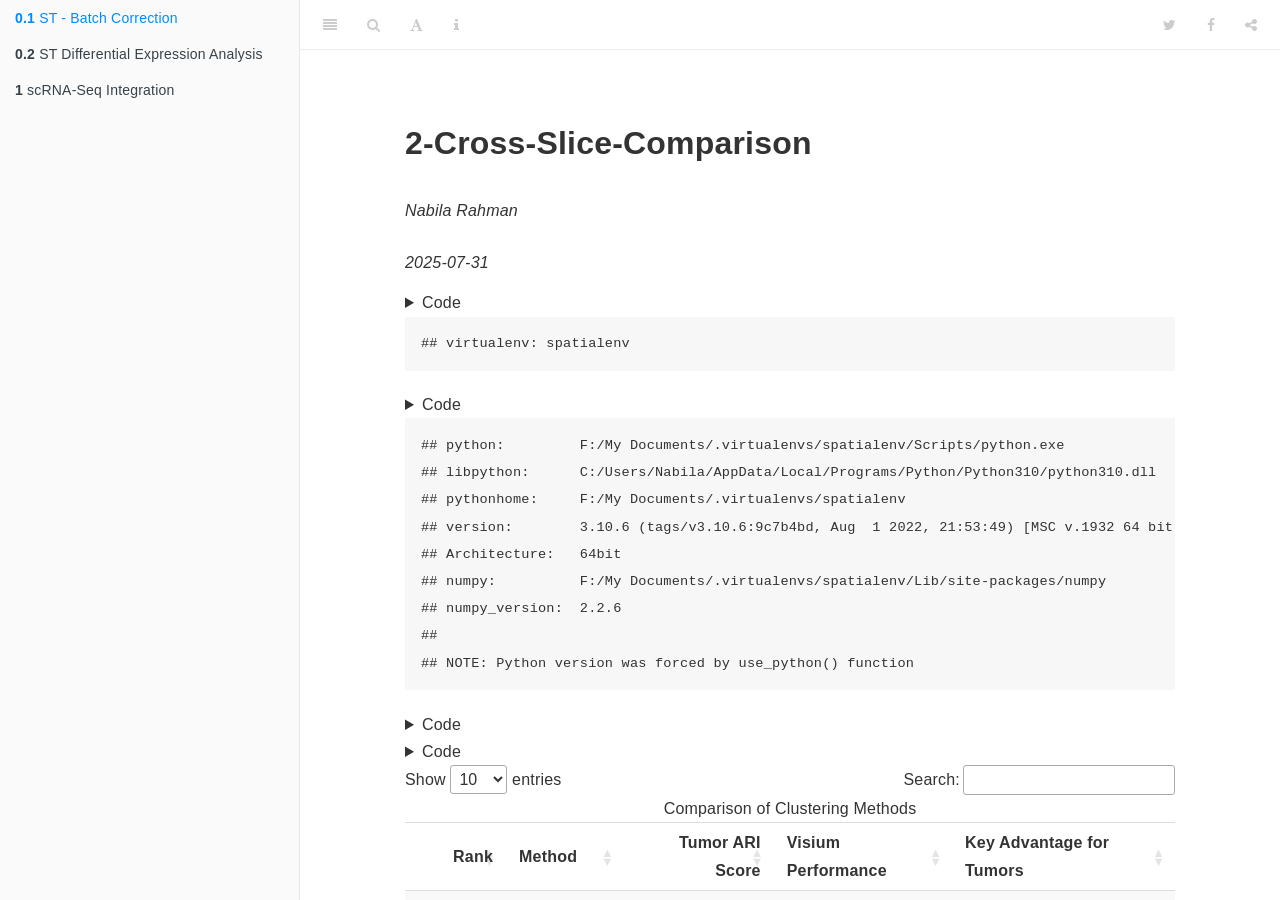
==== 2-Cross-Slice-Cross-Sample-Comparison.html @ 901bf358 "Add files via upload" ====
<!DOCTYPE html>
<html lang xml:lang>
<head>

  <meta charset="utf-8" />
  <meta http-equiv="X-UA-Compatible" content="IE=edge" />
  <title>2-Cross-Slice-Comparison</title>
  <meta name="description" content="2-Cross-Slice-Comparison" />
  <meta name="generator" content="bookdown 0.43 and GitBook 2.6.7" />

  <meta property="og:title" content="2-Cross-Slice-Comparison" />
  <meta property="og:type" content="book" />
  
  
  

  <meta name="twitter:card" content="summary" />
  <meta name="twitter:title" content="2-Cross-Slice-Comparison" />
  
  
  

<meta name="author" content="Nabila Rahman" />


<meta name="date" content="2025-07-31" />

  <meta name="viewport" content="width=device-width, initial-scale=1" />
  <meta name="apple-mobile-web-app-capable" content="yes" />
  <meta name="apple-mobile-web-app-status-bar-style" content="black" />
  
  














<style type="text/css">img,legend{border:0}*{-webkit-font-smoothing:antialiased}sub,sup{position:relative}.book .book-body .page-wrapper .page-inner section.normal hr:after,.book-langs-index .inner .languages:after,.buttons:after,.dropdown-menu .buttons:after{clear:both}body,html{-ms-text-size-adjust:100%;-webkit-text-size-adjust:100%}article,aside,details,figcaption,figure,footer,header,hgroup,main,nav,section,summary{display:block}audio,canvas,video{display:inline-block}.hidden,[hidden]{display:none}audio:not([controls]){display:none;height:0}html{font-family:sans-serif}body,figure{margin:0}a:focus{outline:dotted thin}a:active,a:hover{outline:0}h1{font-size:2em;margin:.67em 0}abbr[title]{border-bottom:1px dotted}b,strong{font-weight:700}dfn{font-style:italic}hr{-moz-box-sizing:content-box;box-sizing:content-box;height:0}mark{background:#ff0;color:#000}code,kbd,pre,samp{font-family:monospace,serif;font-size:1em}pre{white-space:pre-wrap}q{quotes:"\201C" "\201D" "\2018" "\2019"}small{font-size:80%}sub,sup{font-size:75%;line-height:0;vertical-align:baseline}sup{top:-.5em}sub{bottom:-.25em}svg:not(:root){overflow:hidden}fieldset{border:1px solid silver;margin:0 2px;padding:.35em .625em .75em}legend{padding:0}button,input,select,textarea{font-family:inherit;font-size:100%;margin:0}button,input{line-height:normal}button,select{text-transform:none}button,html input[type=button],input[type=reset],input[type=submit]{-webkit-appearance:button;cursor:pointer}button[disabled],html input[disabled]{cursor:default}input[type=checkbox],input[type=radio]{box-sizing:border-box;padding:0}input[type=search]{-webkit-appearance:textfield;-moz-box-sizing:content-box;-webkit-box-sizing:content-box;box-sizing:content-box}input[type=search]::-webkit-search-cancel-button{margin-right:10px;}button::-moz-focus-inner,input::-moz-focus-inner{border:0;padding:0}textarea{overflow:auto;vertical-align:top}table{border-collapse:collapse;border-spacing:0}.link-inherit,.link-inherit:focus,.link-inherit:hover{color:inherit}@font-face{font-family:'FontAwesome';src:url([data-uri]) format('truetype');font-weight:normal;font-style:normal}.fa{display:inline-block;font:normal normal normal 14px/1 FontAwesome;font-size:inherit;text-rendering:auto;-webkit-font-smoothing:antialiased;-moz-osx-font-smoothing:grayscale}.fa-lg{font-size:1.33333333em;line-height:.75em;vertical-align:-15%}.fa-2x{font-size:2em}.fa-3x{font-size:3em}.fa-4x{font-size:4em}.fa-5x{font-size:5em}.fa-fw{width:1.28571429em;text-align:center}.fa-ul{padding-left:0;margin-left:2.14285714em;list-style-type:none}.fa-ul>li{position:relative}.fa-li{position:absolute;left:-2.14285714em;width:2.14285714em;top:.14285714em;text-align:center}.fa-li.fa-lg{left:-1.85714286em}.fa-border{padding:.2em .25em .15em;border:solid .08em #eee;border-radius:.1em}.fa-pull-left{float:left}.fa-pull-right{float:right}.fa.fa-pull-left{margin-right:.3em}.fa.fa-pull-right{margin-left:.3em}.pull-right{float:right}.pull-left{float:left}.fa.pull-left{margin-right:.3em}.fa.pull-right{margin-left:.3em}.fa-spin{-webkit-animation:fa-spin 2s infinite linear;animation:fa-spin 2s infinite linear}.fa-pulse{-webkit-animation:fa-spin 1s infinite steps(8);animation:fa-spin 1s infinite steps(8)}@-webkit-keyframes fa-spin{0%{-webkit-transform:rotate(0deg);transform:rotate(0deg)}100%{-webkit-transform:rotate(359deg);transform:rotate(359deg)}}@keyframes fa-spin{0%{-webkit-transform:rotate(0deg);transform:rotate(0deg)}100%{-webkit-transform:rotate(359deg);transform:rotate(359deg)}}.fa-rotate-90{-ms-filter:"progid:DXImageTransform.Microsoft.BasicImage(rotation=1)";-webkit-transform:rotate(90deg);-ms-transform:rotate(90deg);transform:rotate(90deg)}.fa-rotate-180{-ms-filter:"progid:DXImageTransform.Microsoft.BasicImage(rotation=2)";-webkit-transform:rotate(180deg);-ms-transform:rotate(180deg);transform:rotate(180deg)}.fa-rotate-270{-ms-filter:"progid:DXImageTransform.Microsoft.BasicImage(rotation=3)";-webkit-transform:rotate(270deg);-ms-transform:rotate(270deg);transform:rotate(270deg)}.fa-flip-horizontal{-ms-filter:"progid:DXImageTransform.Microsoft.BasicImage(rotation=0, mirror=1)";-webkit-transform:scale(-1, 1);-ms-transform:scale(-1, 1);transform:scale(-1, 1)}.fa-flip-vertical{-ms-filter:"progid:DXImageTransform.Microsoft.BasicImage(rotation=2, mirror=1)";-webkit-transform:scale(1, -1);-ms-transform:scale(1, -1);transform:scale(1, -1)}:root .fa-rotate-90,:root .fa-rotate-180,:root .fa-rotate-270,:root .fa-flip-horizontal,:root .fa-flip-vertical{filter:none}.fa-stack{position:relative;display:inline-block;width:2em;height:2em;line-height:2em;vertical-align:middle}.fa-stack-1x,.fa-stack-2x{position:absolute;left:0;width:100%;text-align:center}.fa-stack-1x{line-height:inherit}.fa-stack-2x{font-size:2em}.fa-inverse{color:#fff}.fa-glass:before{content:"\f000"}.fa-music:before{content:"\f001"}.fa-search:before{content:"\f002"}.fa-envelope-o:before{content:"\f003"}.fa-heart:before{content:"\f004"}.fa-star:before{content:"\f005"}.fa-star-o:before{content:"\f006"}.fa-user:before{content:"\f007"}.fa-film:before{content:"\f008"}.fa-th-large:before{content:"\f009"}.fa-th:before{content:"\f00a"}.fa-th-list:before{content:"\f00b"}.fa-check:before{content:"\f00c"}.fa-remove:before,.fa-close:before,.fa-times:before{content:"\f00d"}.fa-search-plus:before{content:"\f00e"}.fa-search-minus:before{content:"\f010"}.fa-power-off:before{content:"\f011"}.fa-signal:before{content:"\f012"}.fa-gear:before,.fa-cog:before{content:"\f013"}.fa-trash-o:before{content:"\f014"}.fa-home:before{content:"\f015"}.fa-file-o:before{content:"\f016"}.fa-clock-o:before{content:"\f017"}.fa-road:before{content:"\f018"}.fa-download:before{content:"\f019"}.fa-arrow-circle-o-down:before{content:"\f01a"}.fa-arrow-circle-o-up:before{content:"\f01b"}.fa-inbox:before{content:"\f01c"}.fa-play-circle-o:before{content:"\f01d"}.fa-rotate-right:before,.fa-repeat:before{content:"\f01e"}.fa-refresh:before{content:"\f021"}.fa-list-alt:before{content:"\f022"}.fa-lock:before{content:"\f023"}.fa-flag:before{content:"\f024"}.fa-headphones:before{content:"\f025"}.fa-volume-off:before{content:"\f026"}.fa-volume-down:before{content:"\f027"}.fa-volume-up:before{content:"\f028"}.fa-qrcode:before{content:"\f029"}.fa-barcode:before{content:"\f02a"}.fa-tag:before{content:"\f02b"}.fa-tags:before{content:"\f02c"}.fa-book:before{content:"\f02d"}.fa-bookmark:before{content:"\f02e"}.fa-print:before{content:"\f02f"}.fa-camera:before{content:"\f030"}.fa-font:before{content:"\f031"}.fa-bold:before{content:"\f032"}.fa-italic:before{content:"\f033"}.fa-text-height:before{content:"\f034"}.fa-text-width:before{content:"\f035"}.fa-align-left:before{content:"\f036"}.fa-align-center:before{content:"\f037"}.fa-align-right:before{content:"\f038"}.fa-align-justify:before{content:"\f039"}.fa-list:before{content:"\f03a"}.fa-dedent:before,.fa-outdent:before{content:"\f03b"}.fa-indent:before{content:"\f03c"}.fa-video-camera:before{content:"\f03d"}.fa-photo:before,.fa-image:before,.fa-picture-o:before{content:"\f03e"}.fa-pencil:before{content:"\f040"}.fa-map-marker:before{content:"\f041"}.fa-adjust:before{content:"\f042"}.fa-tint:before{content:"\f043"}.fa-edit:before,.fa-pencil-square-o:before{content:"\f044"}.fa-share-square-o:before{content:"\f045"}.fa-check-square-o:before{content:"\f046"}.fa-arrows:before{content:"\f047"}.fa-step-backward:before{content:"\f048"}.fa-fast-backward:before{content:"\f049"}.fa-backward:before{content:"\f04a"}.fa-play:before{content:"\f04b"}.fa-pause:before{content:"\f04c"}.fa-stop:before{content:"\f04d"}.fa-forward:before{content:"\f04e"}.fa-fast-forward:before{content:"\f050"}.fa-step-forward:before{content:"\f051"}.fa-eject:before{content:"\f052"}.fa-chevron-left:before{content:"\f053"}.fa-chevron-right:before{content:"\f054"}.fa-plus-circle:before{content:"\f055"}.fa-minus-circle:before{content:"\f056"}.fa-times-circle:before{content:"\f057"}.fa-check-circle:before{content:"\f058"}.fa-question-circle:before{content:"\f059"}.fa-info-circle:before{content:"\f05a"}.fa-crosshairs:before{content:"\f05b"}.fa-times-circle-o:before{content:"\f05c"}.fa-check-circle-o:before{content:"\f05d"}.fa-ban:before{content:"\f05e"}.fa-arrow-left:before{content:"\f060"}.fa-arrow-right:before{content:"\f061"}.fa-arrow-up:before{content:"\f062"}.fa-arrow-down:before{content:"\f063"}.fa-mail-forward:before,.fa-share:before{content:"\f064"}.fa-expand:before{content:"\f065"}.fa-compress:before{content:"\f066"}.fa-plus:before{content:"\f067"}.fa-minus:before{content:"\f068"}.fa-asterisk:before{content:"\f069"}.fa-exclamation-circle:before{content:"\f06a"}.fa-gift:before{content:"\f06b"}.fa-leaf:before{content:"\f06c"}.fa-fire:before{content:"\f06d"}.fa-eye:before{content:"\f06e"}.fa-eye-slash:before{content:"\f070"}.fa-warning:before,.fa-exclamation-triangle:before{content:"\f071"}.fa-plane:before{content:"\f072"}.fa-calendar:before{content:"\f073"}.fa-random:before{content:"\f074"}.fa-comment:before{content:"\f075"}.fa-magnet:before{content:"\f076"}.fa-chevron-up:before{content:"\f077"}.fa-chevron-down:before{content:"\f078"}.fa-retweet:before{content:"\f079"}.fa-shopping-cart:before{content:"\f07a"}.fa-folder:before{content:"\f07b"}.fa-folder-open:before{content:"\f07c"}.fa-arrows-v:before{content:"\f07d"}.fa-arrows-h:before{content:"\f07e"}.fa-bar-chart-o:before,.fa-bar-chart:before{content:"\f080"}.fa-twitter-square:before{content:"\f081"}.fa-facebook-square:before{content:"\f082"}.fa-camera-retro:before{content:"\f083"}.fa-key:before{content:"\f084"}.fa-gears:before,.fa-cogs:before{content:"\f085"}.fa-comments:before{content:"\f086"}.fa-thumbs-o-up:before{content:"\f087"}.fa-thumbs-o-down:before{content:"\f088"}.fa-star-half:before{content:"\f089"}.fa-heart-o:before{content:"\f08a"}.fa-sign-out:before{content:"\f08b"}.fa-linkedin-square:before{content:"\f08c"}.fa-thumb-tack:before{content:"\f08d"}.fa-external-link:before{content:"\f08e"}.fa-sign-in:before{content:"\f090"}.fa-trophy:before{content:"\f091"}.fa-github-square:before{content:"\f092"}.fa-upload:before{content:"\f093"}.fa-lemon-o:before{content:"\f094"}.fa-phone:before{content:"\f095"}.fa-square-o:before{content:"\f096"}.fa-bookmark-o:before{content:"\f097"}.fa-phone-square:before{content:"\f098"}.fa-twitter:before{content:"\f099"}.fa-facebook-f:before,.fa-facebook:before{content:"\f09a"}.fa-github:before{content:"\f09b"}.fa-unlock:before{content:"\f09c"}.fa-credit-card:before{content:"\f09d"}.fa-feed:before,.fa-rss:before{content:"\f09e"}.fa-hdd-o:before{content:"\f0a0"}.fa-bullhorn:before{content:"\f0a1"}.fa-bell:before{content:"\f0f3"}.fa-certificate:before{content:"\f0a3"}.fa-hand-o-right:before{content:"\f0a4"}.fa-hand-o-left:before{content:"\f0a5"}.fa-hand-o-up:before{content:"\f0a6"}.fa-hand-o-down:before{content:"\f0a7"}.fa-arrow-circle-left:before{content:"\f0a8"}.fa-arrow-circle-right:before{content:"\f0a9"}.fa-arrow-circle-up:before{content:"\f0aa"}.fa-arrow-circle-down:before{content:"\f0ab"}.fa-globe:before{content:"\f0ac"}.fa-wrench:before{content:"\f0ad"}.fa-tasks:before{content:"\f0ae"}.fa-filter:before{content:"\f0b0"}.fa-briefcase:before{content:"\f0b1"}.fa-arrows-alt:before{content:"\f0b2"}.fa-group:before,.fa-users:before{content:"\f0c0"}.fa-chain:before,.fa-link:before{content:"\f0c1"}.fa-cloud:before{content:"\f0c2"}.fa-flask:before{content:"\f0c3"}.fa-cut:before,.fa-scissors:before{content:"\f0c4"}.fa-copy:before,.fa-files-o:before{content:"\f0c5"}.fa-paperclip:before{content:"\f0c6"}.fa-save:before,.fa-floppy-o:before{content:"\f0c7"}.fa-square:before{content:"\f0c8"}.fa-navicon:before,.fa-reorder:before,.fa-bars:before{content:"\f0c9"}.fa-list-ul:before{content:"\f0ca"}.fa-list-ol:before{content:"\f0cb"}.fa-strikethrough:before{content:"\f0cc"}.fa-underline:before{content:"\f0cd"}.fa-table:before{content:"\f0ce"}.fa-magic:before{content:"\f0d0"}.fa-truck:before{content:"\f0d1"}.fa-pinterest:before{content:"\f0d2"}.fa-pinterest-square:before{content:"\f0d3"}.fa-google-plus-square:before{content:"\f0d4"}.fa-google-plus:before{content:"\f0d5"}.fa-money:before{content:"\f0d6"}.fa-caret-down:before{content:"\f0d7"}.fa-caret-up:before{content:"\f0d8"}.fa-caret-left:before{content:"\f0d9"}.fa-caret-right:before{content:"\f0da"}.fa-columns:before{content:"\f0db"}.fa-unsorted:before,.fa-sort:before{content:"\f0dc"}.fa-sort-down:before,.fa-sort-desc:before{content:"\f0dd"}.fa-sort-up:before,.fa-sort-asc:before{content:"\f0de"}.fa-envelope:before{content:"\f0e0"}.fa-linkedin:before{content:"\f0e1"}.fa-rotate-left:before,.fa-undo:before{content:"\f0e2"}.fa-legal:before,.fa-gavel:before{content:"\f0e3"}.fa-dashboard:before,.fa-tachometer:before{content:"\f0e4"}.fa-comment-o:before{content:"\f0e5"}.fa-comments-o:before{content:"\f0e6"}.fa-flash:before,.fa-bolt:before{content:"\f0e7"}.fa-sitemap:before{content:"\f0e8"}.fa-umbrella:before{content:"\f0e9"}.fa-paste:before,.fa-clipboard:before{content:"\f0ea"}.fa-lightbulb-o:before{content:"\f0eb"}.fa-exchange:before{content:"\f0ec"}.fa-cloud-download:before{content:"\f0ed"}.fa-cloud-upload:before{content:"\f0ee"}.fa-user-md:before{content:"\f0f0"}.fa-stethoscope:before{content:"\f0f1"}.fa-suitcase:before{content:"\f0f2"}.fa-bell-o:before{content:"\f0a2"}.fa-coffee:before{content:"\f0f4"}.fa-cutlery:before{content:"\f0f5"}.fa-file-text-o:before{content:"\f0f6"}.fa-building-o:before{content:"\f0f7"}.fa-hospital-o:before{content:"\f0f8"}.fa-ambulance:before{content:"\f0f9"}.fa-medkit:before{content:"\f0fa"}.fa-fighter-jet:before{content:"\f0fb"}.fa-beer:before{content:"\f0fc"}.fa-h-square:before{content:"\f0fd"}.fa-plus-square:before{content:"\f0fe"}.fa-angle-double-left:before{content:"\f100"}.fa-angle-double-right:before{content:"\f101"}.fa-angle-double-up:before{content:"\f102"}.fa-angle-double-down:before{content:"\f103"}.fa-angle-left:before{content:"\f104"}.fa-angle-right:before{content:"\f105"}.fa-angle-up:before{content:"\f106"}.fa-angle-down:before{content:"\f107"}.fa-desktop:before{content:"\f108"}.fa-laptop:before{content:"\f109"}.fa-tablet:before{content:"\f10a"}.fa-mobile-phone:before,.fa-mobile:before{content:"\f10b"}.fa-circle-o:before{content:"\f10c"}.fa-quote-left:before{content:"\f10d"}.fa-quote-right:before{content:"\f10e"}.fa-spinner:before{content:"\f110"}.fa-circle:before{content:"\f111"}.fa-mail-reply:before,.fa-reply:before{content:"\f112"}.fa-github-alt:before{content:"\f113"}.fa-folder-o:before{content:"\f114"}.fa-folder-open-o:before{content:"\f115"}.fa-smile-o:before{content:"\f118"}.fa-frown-o:before{content:"\f119"}.fa-meh-o:before{content:"\f11a"}.fa-gamepad:before{content:"\f11b"}.fa-keyboard-o:before{content:"\f11c"}.fa-flag-o:before{content:"\f11d"}.fa-flag-checkered:before{content:"\f11e"}.fa-terminal:before{content:"\f120"}.fa-code:before{content:"\f121"}.fa-mail-reply-all:before,.fa-reply-all:before{content:"\f122"}.fa-star-half-empty:before,.fa-star-half-full:before,.fa-star-half-o:before{content:"\f123"}.fa-location-arrow:before{content:"\f124"}.fa-crop:before{content:"\f125"}.fa-code-fork:before{content:"\f126"}.fa-unlink:before,.fa-chain-broken:before{content:"\f127"}.fa-question:before{content:"\f128"}.fa-info:before{content:"\f129"}.fa-exclamation:before{content:"\f12a"}.fa-superscript:before{content:"\f12b"}.fa-subscript:before{content:"\f12c"}.fa-eraser:before{content:"\f12d"}.fa-puzzle-piece:before{content:"\f12e"}.fa-microphone:before{content:"\f130"}.fa-microphone-slash:before{content:"\f131"}.fa-shield:before{content:"\f132"}.fa-calendar-o:before{content:"\f133"}.fa-fire-extinguisher:before{content:"\f134"}.fa-rocket:before{content:"\f135"}.fa-maxcdn:before{content:"\f136"}.fa-chevron-circle-left:before{content:"\f137"}.fa-chevron-circle-right:before{content:"\f138"}.fa-chevron-circle-up:before{content:"\f139"}.fa-chevron-circle-down:before{content:"\f13a"}.fa-html5:before{content:"\f13b"}.fa-css3:before{content:"\f13c"}.fa-anchor:before{content:"\f13d"}.fa-unlock-alt:before{content:"\f13e"}.fa-bullseye:before{content:"\f140"}.fa-ellipsis-h:before{content:"\f141"}.fa-ellipsis-v:before{content:"\f142"}.fa-rss-square:before{content:"\f143"}.fa-play-circle:before{content:"\f144"}.fa-ticket:before{content:"\f145"}.fa-minus-square:before{content:"\f146"}.fa-minus-square-o:before{content:"\f147"}.fa-level-up:before{content:"\f148"}.fa-level-down:before{content:"\f149"}.fa-check-square:before{content:"\f14a"}.fa-pencil-square:before{content:"\f14b"}.fa-external-link-square:before{content:"\f14c"}.fa-share-square:before{content:"\f14d"}.fa-compass:before{content:"\f14e"}.fa-toggle-down:before,.fa-caret-square-o-down:before{content:"\f150"}.fa-toggle-up:before,.fa-caret-square-o-up:before{content:"\f151"}.fa-toggle-right:before,.fa-caret-square-o-right:before{content:"\f152"}.fa-euro:before,.fa-eur:before{content:"\f153"}.fa-gbp:before{content:"\f154"}.fa-dollar:before,.fa-usd:before{content:"\f155"}.fa-rupee:before,.fa-inr:before{content:"\f156"}.fa-cny:before,.fa-rmb:before,.fa-yen:before,.fa-jpy:before{content:"\f157"}.fa-ruble:before,.fa-rouble:before,.fa-rub:before{content:"\f158"}.fa-won:before,.fa-krw:before{content:"\f159"}.fa-bitcoin:before,.fa-btc:before{content:"\f15a"}.fa-file:before{content:"\f15b"}.fa-file-text:before{content:"\f15c"}.fa-sort-alpha-asc:before{content:"\f15d"}.fa-sort-alpha-desc:before{content:"\f15e"}.fa-sort-amount-asc:before{content:"\f160"}.fa-sort-amount-desc:before{content:"\f161"}.fa-sort-numeric-asc:before{content:"\f162"}.fa-sort-numeric-desc:before{content:"\f163"}.fa-thumbs-up:before{content:"\f164"}.fa-thumbs-down:before{content:"\f165"}.fa-youtube-square:before{content:"\f166"}.fa-youtube:before{content:"\f167"}.fa-xing:before{content:"\f168"}.fa-xing-square:before{content:"\f169"}.fa-youtube-play:before{content:"\f16a"}.fa-dropbox:before{content:"\f16b"}.fa-stack-overflow:before{content:"\f16c"}.fa-instagram:before{content:"\f16d"}.fa-flickr:before{content:"\f16e"}.fa-adn:before{content:"\f170"}.fa-bitbucket:before{content:"\f171"}.fa-bitbucket-square:before{content:"\f172"}.fa-tumblr:before{content:"\f173"}.fa-tumblr-square:before{content:"\f174"}.fa-long-arrow-down:before{content:"\f175"}.fa-long-arrow-up:before{content:"\f176"}.fa-long-arrow-left:before{content:"\f177"}.fa-long-arrow-right:before{content:"\f178"}.fa-apple:before{content:"\f179"}.fa-windows:before{content:"\f17a"}.fa-android:before{content:"\f17b"}.fa-linux:before{content:"\f17c"}.fa-dribbble:before{content:"\f17d"}.fa-skype:before{content:"\f17e"}.fa-foursquare:before{content:"\f180"}.fa-trello:before{content:"\f181"}.fa-female:before{content:"\f182"}.fa-male:before{content:"\f183"}.fa-gittip:before,.fa-gratipay:before{content:"\f184"}.fa-sun-o:before{content:"\f185"}.fa-moon-o:before{content:"\f186"}.fa-archive:before{content:"\f187"}.fa-bug:before{content:"\f188"}.fa-vk:before{content:"\f189"}.fa-weibo:before{content:"\f18a"}.fa-renren:before{content:"\f18b"}.fa-pagelines:before{content:"\f18c"}.fa-stack-exchange:before{content:"\f18d"}.fa-arrow-circle-o-right:before{content:"\f18e"}.fa-arrow-circle-o-left:before{content:"\f190"}.fa-toggle-left:before,.fa-caret-square-o-left:before{content:"\f191"}.fa-dot-circle-o:before{content:"\f192"}.fa-wheelchair:before{content:"\f193"}.fa-vimeo-square:before{content:"\f194"}.fa-turkish-lira:before,.fa-try:before{content:"\f195"}.fa-plus-square-o:before{content:"\f196"}.fa-space-shuttle:before{content:"\f197"}.fa-slack:before{content:"\f198"}.fa-envelope-square:before{content:"\f199"}.fa-wordpress:before{content:"\f19a"}.fa-openid:before{content:"\f19b"}.fa-institution:before,.fa-bank:before,.fa-university:before{content:"\f19c"}.fa-mortar-board:before,.fa-graduation-cap:before{content:"\f19d"}.fa-yahoo:before{content:"\f19e"}.fa-google:before{content:"\f1a0"}.fa-reddit:before{content:"\f1a1"}.fa-reddit-square:before{content:"\f1a2"}.fa-stumbleupon-circle:before{content:"\f1a3"}.fa-stumbleupon:before{content:"\f1a4"}.fa-delicious:before{content:"\f1a5"}.fa-digg:before{content:"\f1a6"}.fa-pied-piper-pp:before{content:"\f1a7"}.fa-pied-piper-alt:before{content:"\f1a8"}.fa-drupal:before{content:"\f1a9"}.fa-joomla:before{content:"\f1aa"}.fa-language:before{content:"\f1ab"}.fa-fax:before{content:"\f1ac"}.fa-building:before{content:"\f1ad"}.fa-child:before{content:"\f1ae"}.fa-paw:before{content:"\f1b0"}.fa-spoon:before{content:"\f1b1"}.fa-cube:before{content:"\f1b2"}.fa-cubes:before{content:"\f1b3"}.fa-behance:before{content:"\f1b4"}.fa-behance-square:before{content:"\f1b5"}.fa-steam:before{content:"\f1b6"}.fa-steam-square:before{content:"\f1b7"}.fa-recycle:before{content:"\f1b8"}.fa-automobile:before,.fa-car:before{content:"\f1b9"}.fa-cab:before,.fa-taxi:before{content:"\f1ba"}.fa-tree:before{content:"\f1bb"}.fa-spotify:before{content:"\f1bc"}.fa-deviantart:before{content:"\f1bd"}.fa-soundcloud:before{content:"\f1be"}.fa-database:before{content:"\f1c0"}.fa-file-pdf-o:before{content:"\f1c1"}.fa-file-word-o:before{content:"\f1c2"}.fa-file-excel-o:before{content:"\f1c3"}.fa-file-powerpoint-o:before{content:"\f1c4"}.fa-file-photo-o:before,.fa-file-picture-o:before,.fa-file-image-o:before{content:"\f1c5"}.fa-file-zip-o:before,.fa-file-archive-o:before{content:"\f1c6"}.fa-file-sound-o:before,.fa-file-audio-o:before{content:"\f1c7"}.fa-file-movie-o:before,.fa-file-video-o:before{content:"\f1c8"}.fa-file-code-o:before{content:"\f1c9"}.fa-vine:before{content:"\f1ca"}.fa-codepen:before{content:"\f1cb"}.fa-jsfiddle:before{content:"\f1cc"}.fa-life-bouy:before,.fa-life-buoy:before,.fa-life-saver:before,.fa-support:before,.fa-life-ring:before{content:"\f1cd"}.fa-circle-o-notch:before{content:"\f1ce"}.fa-ra:before,.fa-resistance:before,.fa-rebel:before{content:"\f1d0"}.fa-ge:before,.fa-empire:before{content:"\f1d1"}.fa-git-square:before{content:"\f1d2"}.fa-git:before{content:"\f1d3"}.fa-y-combinator-square:before,.fa-yc-square:before,.fa-hacker-news:before{content:"\f1d4"}.fa-tencent-weibo:before{content:"\f1d5"}.fa-qq:before{content:"\f1d6"}.fa-wechat:before,.fa-weixin:before{content:"\f1d7"}.fa-send:before,.fa-paper-plane:before{content:"\f1d8"}.fa-send-o:before,.fa-paper-plane-o:before{content:"\f1d9"}.fa-history:before{content:"\f1da"}.fa-circle-thin:before{content:"\f1db"}.fa-header:before{content:"\f1dc"}.fa-paragraph:before{content:"\f1dd"}.fa-sliders:before{content:"\f1de"}.fa-share-alt:before{content:"\f1e0"}.fa-share-alt-square:before{content:"\f1e1"}.fa-bomb:before{content:"\f1e2"}.fa-soccer-ball-o:before,.fa-futbol-o:before{content:"\f1e3"}.fa-tty:before{content:"\f1e4"}.fa-binoculars:before{content:"\f1e5"}.fa-plug:before{content:"\f1e6"}.fa-slideshare:before{content:"\f1e7"}.fa-twitch:before{content:"\f1e8"}.fa-yelp:before{content:"\f1e9"}.fa-newspaper-o:before{content:"\f1ea"}.fa-wifi:before{content:"\f1eb"}.fa-calculator:before{content:"\f1ec"}.fa-paypal:before{content:"\f1ed"}.fa-google-wallet:before{content:"\f1ee"}.fa-cc-visa:before{content:"\f1f0"}.fa-cc-mastercard:before{content:"\f1f1"}.fa-cc-discover:before{content:"\f1f2"}.fa-cc-amex:before{content:"\f1f3"}.fa-cc-paypal:before{content:"\f1f4"}.fa-cc-stripe:before{content:"\f1f5"}.fa-bell-slash:before{content:"\f1f6"}.fa-bell-slash-o:before{content:"\f1f7"}.fa-trash:before{content:"\f1f8"}.fa-copyright:before{content:"\f1f9"}.fa-at:before{content:"\f1fa"}.fa-eyedropper:before{content:"\f1fb"}.fa-paint-brush:before{content:"\f1fc"}.fa-birthday-cake:before{content:"\f1fd"}.fa-area-chart:before{content:"\f1fe"}.fa-pie-chart:before{content:"\f200"}.fa-line-chart:before{content:"\f201"}.fa-lastfm:before{content:"\f202"}.fa-lastfm-square:before{content:"\f203"}.fa-toggle-off:before{content:"\f204"}.fa-toggle-on:before{content:"\f205"}.fa-bicycle:before{content:"\f206"}.fa-bus:before{content:"\f207"}.fa-ioxhost:before{content:"\f208"}.fa-angellist:before{content:"\f209"}.fa-cc:before{content:"\f20a"}.fa-shekel:before,.fa-sheqel:before,.fa-ils:before{content:"\f20b"}.fa-meanpath:before{content:"\f20c"}.fa-buysellads:before{content:"\f20d"}.fa-connectdevelop:before{content:"\f20e"}.fa-dashcube:before{content:"\f210"}.fa-forumbee:before{content:"\f211"}.fa-leanpub:before{content:"\f212"}.fa-sellsy:before{content:"\f213"}.fa-shirtsinbulk:before{content:"\f214"}.fa-simplybuilt:before{content:"\f215"}.fa-skyatlas:before{content:"\f216"}.fa-cart-plus:before{content:"\f217"}.fa-cart-arrow-down:before{content:"\f218"}.fa-diamond:before{content:"\f219"}.fa-ship:before{content:"\f21a"}.fa-user-secret:before{content:"\f21b"}.fa-motorcycle:before{content:"\f21c"}.fa-street-view:before{content:"\f21d"}.fa-heartbeat:before{content:"\f21e"}.fa-venus:before{content:"\f221"}.fa-mars:before{content:"\f222"}.fa-mercury:before{content:"\f223"}.fa-intersex:before,.fa-transgender:before{content:"\f224"}.fa-transgender-alt:before{content:"\f225"}.fa-venus-double:before{content:"\f226"}.fa-mars-double:before{content:"\f227"}.fa-venus-mars:before{content:"\f228"}.fa-mars-stroke:before{content:"\f229"}.fa-mars-stroke-v:before{content:"\f22a"}.fa-mars-stroke-h:before{content:"\f22b"}.fa-neuter:before{content:"\f22c"}.fa-genderless:before{content:"\f22d"}.fa-facebook-official:before{content:"\f230"}.fa-pinterest-p:before{content:"\f231"}.fa-whatsapp:before{content:"\f232"}.fa-server:before{content:"\f233"}.fa-user-plus:before{content:"\f234"}.fa-user-times:before{content:"\f235"}.fa-hotel:before,.fa-bed:before{content:"\f236"}.fa-viacoin:before{content:"\f237"}.fa-train:before{content:"\f238"}.fa-subway:before{content:"\f239"}.fa-medium:before{content:"\f23a"}.fa-yc:before,.fa-y-combinator:before{content:"\f23b"}.fa-optin-monster:before{content:"\f23c"}.fa-opencart:before{content:"\f23d"}.fa-expeditedssl:before{content:"\f23e"}.fa-battery-4:before,.fa-battery:before,.fa-battery-full:before{content:"\f240"}.fa-battery-3:before,.fa-battery-three-quarters:before{content:"\f241"}.fa-battery-2:before,.fa-battery-half:before{content:"\f242"}.fa-battery-1:before,.fa-battery-quarter:before{content:"\f243"}.fa-battery-0:before,.fa-battery-empty:before{content:"\f244"}.fa-mouse-pointer:before{content:"\f245"}.fa-i-cursor:before{content:"\f246"}.fa-object-group:before{content:"\f247"}.fa-object-ungroup:before{content:"\f248"}.fa-sticky-note:before{content:"\f249"}.fa-sticky-note-o:before{content:"\f24a"}.fa-cc-jcb:before{content:"\f24b"}.fa-cc-diners-club:before{content:"\f24c"}.fa-clone:before{content:"\f24d"}.fa-balance-scale:before{content:"\f24e"}.fa-hourglass-o:before{content:"\f250"}.fa-hourglass-1:before,.fa-hourglass-start:before{content:"\f251"}.fa-hourglass-2:before,.fa-hourglass-half:before{content:"\f252"}.fa-hourglass-3:before,.fa-hourglass-end:before{content:"\f253"}.fa-hourglass:before{content:"\f254"}.fa-hand-grab-o:before,.fa-hand-rock-o:before{content:"\f255"}.fa-hand-stop-o:before,.fa-hand-paper-o:before{content:"\f256"}.fa-hand-scissors-o:before{content:"\f257"}.fa-hand-lizard-o:before{content:"\f258"}.fa-hand-spock-o:before{content:"\f259"}.fa-hand-pointer-o:before{content:"\f25a"}.fa-hand-peace-o:before{content:"\f25b"}.fa-trademark:before{content:"\f25c"}.fa-registered:before{content:"\f25d"}.fa-creative-commons:before{content:"\f25e"}.fa-gg:before{content:"\f260"}.fa-gg-circle:before{content:"\f261"}.fa-tripadvisor:before{content:"\f262"}.fa-odnoklassniki:before{content:"\f263"}.fa-odnoklassniki-square:before{content:"\f264"}.fa-get-pocket:before{content:"\f265"}.fa-wikipedia-w:before{content:"\f266"}.fa-safari:before{content:"\f267"}.fa-chrome:before{content:"\f268"}.fa-firefox:before{content:"\f269"}.fa-opera:before{content:"\f26a"}.fa-internet-explorer:before{content:"\f26b"}.fa-tv:before,.fa-television:before{content:"\f26c"}.fa-contao:before{content:"\f26d"}.fa-500px:before{content:"\f26e"}.fa-amazon:before{content:"\f270"}.fa-calendar-plus-o:before{content:"\f271"}.fa-calendar-minus-o:before{content:"\f272"}.fa-calendar-times-o:before{content:"\f273"}.fa-calendar-check-o:before{content:"\f274"}.fa-industry:before{content:"\f275"}.fa-map-pin:before{content:"\f276"}.fa-map-signs:before{content:"\f277"}.fa-map-o:before{content:"\f278"}.fa-map:before{content:"\f279"}.fa-commenting:before{content:"\f27a"}.fa-commenting-o:before{content:"\f27b"}.fa-houzz:before{content:"\f27c"}.fa-vimeo:before{content:"\f27d"}.fa-black-tie:before{content:"\f27e"}.fa-fonticons:before{content:"\f280"}.fa-reddit-alien:before{content:"\f281"}.fa-edge:before{content:"\f282"}.fa-credit-card-alt:before{content:"\f283"}.fa-codiepie:before{content:"\f284"}.fa-modx:before{content:"\f285"}.fa-fort-awesome:before{content:"\f286"}.fa-usb:before{content:"\f287"}.fa-product-hunt:before{content:"\f288"}.fa-mixcloud:before{content:"\f289"}.fa-scribd:before{content:"\f28a"}.fa-pause-circle:before{content:"\f28b"}.fa-pause-circle-o:before{content:"\f28c"}.fa-stop-circle:before{content:"\f28d"}.fa-stop-circle-o:before{content:"\f28e"}.fa-shopping-bag:before{content:"\f290"}.fa-shopping-basket:before{content:"\f291"}.fa-hashtag:before{content:"\f292"}.fa-bluetooth:before{content:"\f293"}.fa-bluetooth-b:before{content:"\f294"}.fa-percent:before{content:"\f295"}.fa-gitlab:before{content:"\f296"}.fa-wpbeginner:before{content:"\f297"}.fa-wpforms:before{content:"\f298"}.fa-envira:before{content:"\f299"}.fa-universal-access:before{content:"\f29a"}.fa-wheelchair-alt:before{content:"\f29b"}.fa-question-circle-o:before{content:"\f29c"}.fa-blind:before{content:"\f29d"}.fa-audio-description:before{content:"\f29e"}.fa-volume-control-phone:before{content:"\f2a0"}.fa-braille:before{content:"\f2a1"}.fa-assistive-listening-systems:before{content:"\f2a2"}.fa-asl-interpreting:before,.fa-american-sign-language-interpreting:before{content:"\f2a3"}.fa-deafness:before,.fa-hard-of-hearing:before,.fa-deaf:before{content:"\f2a4"}.fa-glide:before{content:"\f2a5"}.fa-glide-g:before{content:"\f2a6"}.fa-signing:before,.fa-sign-language:before{content:"\f2a7"}.fa-low-vision:before{content:"\f2a8"}.fa-viadeo:before{content:"\f2a9"}.fa-viadeo-square:before{content:"\f2aa"}.fa-snapchat:before{content:"\f2ab"}.fa-snapchat-ghost:before{content:"\f2ac"}.fa-snapchat-square:before{content:"\f2ad"}.fa-pied-piper:before{content:"\f2ae"}.fa-first-order:before{content:"\f2b0"}.fa-yoast:before{content:"\f2b1"}.fa-themeisle:before{content:"\f2b2"}.fa-google-plus-circle:before,.fa-google-plus-official:before{content:"\f2b3"}.fa-fa:before,.fa-font-awesome:before{content:"\f2b4"}.fa-handshake-o:before{content:"\f2b5"}.fa-envelope-open:before{content:"\f2b6"}.fa-envelope-open-o:before{content:"\f2b7"}.fa-linode:before{content:"\f2b8"}.fa-address-book:before{content:"\f2b9"}.fa-address-book-o:before{content:"\f2ba"}.fa-vcard:before,.fa-address-card:before{content:"\f2bb"}.fa-vcard-o:before,.fa-address-card-o:before{content:"\f2bc"}.fa-user-circle:before{content:"\f2bd"}.fa-user-circle-o:before{content:"\f2be"}.fa-user-o:before{content:"\f2c0"}.fa-id-badge:before{content:"\f2c1"}.fa-drivers-license:before,.fa-id-card:before{content:"\f2c2"}.fa-drivers-license-o:before,.fa-id-card-o:before{content:"\f2c3"}.fa-quora:before{content:"\f2c4"}.fa-free-code-camp:before{content:"\f2c5"}.fa-telegram:before{content:"\f2c6"}.fa-thermometer-4:before,.fa-thermometer:before,.fa-thermometer-full:before{content:"\f2c7"}.fa-thermometer-3:before,.fa-thermometer-three-quarters:before{content:"\f2c8"}.fa-thermometer-2:before,.fa-thermometer-half:before{content:"\f2c9"}.fa-thermometer-1:before,.fa-thermometer-quarter:before{content:"\f2ca"}.fa-thermometer-0:before,.fa-thermometer-empty:before{content:"\f2cb"}.fa-shower:before{content:"\f2cc"}.fa-bathtub:before,.fa-s15:before,.fa-bath:before{content:"\f2cd"}.fa-podcast:before{content:"\f2ce"}.fa-window-maximize:before{content:"\f2d0"}.fa-window-minimize:before{content:"\f2d1"}.fa-window-restore:before{content:"\f2d2"}.fa-times-rectangle:before,.fa-window-close:before{content:"\f2d3"}.fa-times-rectangle-o:before,.fa-window-close-o:before{content:"\f2d4"}.fa-bandcamp:before{content:"\f2d5"}.fa-grav:before{content:"\f2d6"}.fa-etsy:before{content:"\f2d7"}.fa-imdb:before{content:"\f2d8"}.fa-ravelry:before{content:"\f2d9"}.fa-eercast:before{content:"\f2da"}.fa-microchip:before{content:"\f2db"}.fa-snowflake-o:before{content:"\f2dc"}.fa-superpowers:before{content:"\f2dd"}.fa-wpexplorer:before{content:"\f2de"}.fa-meetup:before{content:"\f2e0"}.sr-only{position:absolute;width:1px;height:1px;padding:0;margin:-1px;overflow:hidden;clip:rect(0, 0, 0, 0);border:0}.sr-only-focusable:active,.sr-only-focusable:focus{position:static;width:auto;height:auto;margin:0;overflow:visible;clip:auto}
.book .book-header,.book .book-summary{font-family:"Helvetica Neue",Helvetica,Arial,sans-serif}.book-langs-index{width:100%;height:100%;padding:40px 0;margin:0;overflow:auto}@media (max-width:600px){.book-langs-index{padding:0}}.book-langs-index .inner{max-width:600px;width:100%;margin:0 auto;padding:30px;background:#fff;border-radius:3px}.book-langs-index .inner h3{margin:0}.book-langs-index .inner .languages{list-style:none;padding:20px 30px;margin-top:20px;border-top:1px solid #eee}.book-langs-index .inner .languages:after,.book-langs-index .inner .languages:before{content:" ";display:table;line-height:0}.book-langs-index .inner .languages li{width:50%;float:left;padding:10px 5px;font-size:16px}@media (max-width:600px){.book-langs-index .inner .languages li{width:100%;max-width:100%}}.book .book-header{overflow:visible;height:50px;padding:0 8px;z-index:2;font-size:.85em;color:#7e888b;background:0 0}.book .book-header .btn{display:block;height:50px;padding:0 15px;border-bottom:none;color:#ccc;text-transform:uppercase;line-height:50px;-webkit-box-shadow:none!important;box-shadow:none!important;position:relative;font-size:14px}.book .book-header .btn:hover{position:relative;text-decoration:none;color:#444;background:0 0}.book .book-header h1{margin:0;font-size:20px;font-weight:200;text-align:center;line-height:50px;opacity:0;padding-left:200px;padding-right:200px;-webkit-transition:opacity .2s ease;-moz-transition:opacity .2s ease;-o-transition:opacity .2s ease;transition:opacity .2s ease;overflow:hidden;text-overflow:ellipsis;white-space:nowrap}.book .book-header h1 a,.book .book-header h1 a:hover{color:inherit;text-decoration:none}@media (max-width:1000px){.book .book-header h1{display:none}}.book .book-header h1 i{display:none}.book .book-header:hover h1{opacity:1}.book.is-loading .book-header h1 i{display:inline-block}.book.is-loading .book-header h1 a{display:none}.dropdown{position:relative}.dropdown-menu{position:absolute;top:100%;left:0;z-index:100;display:none;float:left;min-width:160px;padding:0;margin:2px 0 0;list-style:none;font-size:14px;background-color:#fafafa;border:1px solid rgba(0,0,0,.07);border-radius:1px;-webkit-box-shadow:0 6px 12px rgba(0,0,0,.175);box-shadow:0 6px 12px rgba(0,0,0,.175);background-clip:padding-box}.dropdown-menu.open{display:block}.dropdown-menu.dropdown-left{left:auto;right:4%}.dropdown-menu.dropdown-left .dropdown-caret{right:14px;left:auto}.dropdown-menu .dropdown-caret{position:absolute;top:-8px;left:14px;width:18px;height:10px;float:left;overflow:hidden}.dropdown-menu .dropdown-caret .caret-inner,.dropdown-menu .dropdown-caret .caret-outer{display:inline-block;top:0;border-left:9px solid transparent;border-right:9px solid transparent;position:absolute}.dropdown-menu .dropdown-caret .caret-outer{border-bottom:9px solid rgba(0,0,0,.1);height:auto;left:0;width:auto;margin-left:-1px}.dropdown-menu .dropdown-caret .caret-inner{margin-top:-1px;top:1px;border-bottom:9px solid #fafafa}.dropdown-menu .buttons{border-bottom:1px solid rgba(0,0,0,.07)}.dropdown-menu .buttons:after,.dropdown-menu .buttons:before{content:" ";display:table;line-height:0}.dropdown-menu .buttons:last-child{border-bottom:none}.dropdown-menu .buttons .button{border:0;background-color:transparent;color:#a6a6a6;width:100%;text-align:center;float:left;line-height:1.42857143;padding:8px 4px}.alert,.dropdown-menu .buttons .button:hover{color:#444}.dropdown-menu .buttons .button:focus,.dropdown-menu .buttons .button:hover{outline:0}.dropdown-menu .buttons .button.size-2{width:50%}.dropdown-menu .buttons .button.size-3{width:33%}.alert{padding:15px;margin-bottom:20px;background:#eee;border-bottom:5px solid #ddd}.alert-success{background:#dff0d8;border-color:#d6e9c6;color:#3c763d}.alert-info{background:#d9edf7;border-color:#bce8f1;color:#31708f}.alert-danger{background:#f2dede;border-color:#ebccd1;color:#a94442}.alert-warning{background:#fcf8e3;border-color:#faebcc;color:#8a6d3b}.book .book-summary{position:absolute;top:0;left:-300px;bottom:0;z-index:1;width:300px;color:#364149;background:#fafafa;border-right:1px solid rgba(0,0,0,.07);-webkit-transition:left 250ms ease;-moz-transition:left 250ms ease;-o-transition:left 250ms ease;transition:left 250ms ease}.book .book-summary ul.summary{position:absolute;top:0;left:0;right:0;bottom:0;overflow-y:auto;list-style:none;margin:0;padding:0;-webkit-transition:top .5s ease;-moz-transition:top .5s ease;-o-transition:top .5s ease;transition:top .5s ease}.book .book-summary ul.summary li{list-style:none}.book .book-summary ul.summary li.divider{height:1px;margin:7px 0;overflow:hidden;background:rgba(0,0,0,.07)}.book .book-summary ul.summary li i.fa-check{display:none;position:absolute;right:9px;top:16px;font-size:9px;color:#3c3}.book .book-summary ul.summary li.done>a{color:#364149;font-weight:400}.book .book-summary ul.summary li.done>a i{display:inline}.book .book-summary ul.summary li a,.book .book-summary ul.summary li span{display:block;padding:10px 15px;border-bottom:none;color:#364149;background:0 0;text-overflow:ellipsis;overflow:hidden;white-space:nowrap;position:relative}.book .book-summary ul.summary li span{cursor:not-allowed;opacity:.3;filter:alpha(opacity=30)}.book .book-summary ul.summary li a:hover,.book .book-summary ul.summary li.active>a{color:#008cff;background:0 0;text-decoration:none}.book .book-summary ul.summary li ul{padding-left:20px}@media (max-width:600px){.book .book-summary{width:calc(100% - 60px);bottom:0;left:-100%}}.book.with-summary .book-summary{left:0}.book.without-animation .book-summary{-webkit-transition:none!important;-moz-transition:none!important;-o-transition:none!important;transition:none!important}.book{position:relative;width:100%;height:100%}.book .book-body,.book .book-body .body-inner{position:absolute;top:0;left:0;overflow-y:auto;bottom:0;right:0}.book .book-body{color:#000;background:#fff;-webkit-transition:left 250ms ease;-moz-transition:left 250ms ease;-o-transition:left 250ms ease;transition:left 250ms ease}.book .book-body .page-wrapper{position:relative;outline:0}.book .book-body .page-wrapper .page-inner{max-width:800px;margin:0 auto;padding:20px 0 40px}.book .book-body .page-wrapper .page-inner section{margin:0;padding:5px 15px;background:#fff;border-radius:2px;line-height:1.7;font-size:1.6rem}.book .book-body .page-wrapper .page-inner .btn-group .btn{border-radius:0;background:#eee;border:0}@media (max-width:1240px){.book .book-body{-webkit-transition:-webkit-transform 250ms ease;-moz-transition:-moz-transform 250ms ease;-o-transition:-o-transform 250ms ease;transition:transform 250ms ease;padding-bottom:20px}.book .book-body .body-inner{position:static;min-height:calc(100% - 50px)}}@media (min-width:600px){.book.with-summary .book-body{left:300px}}@media (max-width:600px){.book.with-summary{overflow:hidden}.book.with-summary .book-body{-webkit-transform:translate(calc(100% - 60px),0);-moz-transform:translate(calc(100% - 60px),0);-ms-transform:translate(calc(100% - 60px),0);-o-transform:translate(calc(100% - 60px),0);transform:translate(calc(100% - 60px),0)}}.book.without-animation .book-body{-webkit-transition:none!important;-moz-transition:none!important;-o-transition:none!important;transition:none!important}.buttons:after,.buttons:before{content:" ";display:table;line-height:0}.button{border:0;background:#eee;color:#666;width:100%;text-align:center;float:left;line-height:1.42857143;padding:8px 4px}.button:hover{color:#444}.button:focus,.button:hover{outline:0}.button.size-2{width:50%}.button.size-3{width:33%}.book .book-body .page-wrapper .page-inner section{display:none}.book .book-body .page-wrapper .page-inner section.normal{display:block;word-wrap:break-word;overflow:hidden;color:#333;line-height:1.7;text-size-adjust:100%;-ms-text-size-adjust:100%;-webkit-text-size-adjust:100%;-moz-text-size-adjust:100%}.book .book-body .page-wrapper .page-inner section.normal *{box-sizing:border-box;-webkit-box-sizing:border-box;}.book .book-body .page-wrapper .page-inner section.normal>:first-child{margin-top:0!important}.book .book-body .page-wrapper .page-inner section.normal>:last-child{margin-bottom:0!important}.book .book-body .page-wrapper .page-inner section.normal blockquote,.book .book-body .page-wrapper .page-inner section.normal code,.book .book-body .page-wrapper .page-inner section.normal figure,.book .book-body .page-wrapper .page-inner section.normal img,.book .book-body .page-wrapper .page-inner section.normal pre,.book .book-body .page-wrapper .page-inner section.normal table,.book .book-body .page-wrapper .page-inner section.normal tr{page-break-inside:avoid}.book .book-body .page-wrapper .page-inner section.normal h2,.book .book-body .page-wrapper .page-inner section.normal h3,.book .book-body .page-wrapper .page-inner section.normal h4,.book .book-body .page-wrapper .page-inner section.normal h5,.book .book-body .page-wrapper .page-inner section.normal p{orphans:3;widows:3}.book .book-body .page-wrapper .page-inner section.normal h1,.book .book-body .page-wrapper .page-inner section.normal h2,.book .book-body .page-wrapper .page-inner section.normal h3,.book .book-body .page-wrapper .page-inner section.normal h4,.book .book-body .page-wrapper .page-inner section.normal h5{page-break-after:avoid}.book .book-body .page-wrapper .page-inner section.normal b,.book .book-body .page-wrapper .page-inner section.normal strong{font-weight:700}.book .book-body .page-wrapper .page-inner section.normal em{font-style:italic}.book .book-body .page-wrapper .page-inner section.normal blockquote,.book .book-body .page-wrapper .page-inner section.normal dl,.book .book-body .page-wrapper .page-inner section.normal ol,.book .book-body .page-wrapper .page-inner section.normal p,.book .book-body .page-wrapper .page-inner section.normal table,.book .book-body .page-wrapper .page-inner section.normal ul{margin-top:0;margin-bottom:.85em}.book .book-body .page-wrapper .page-inner section.normal a{color:#4183c4;text-decoration:none;background:0 0}.book .book-body .page-wrapper .page-inner section.normal a:active,.book .book-body .page-wrapper .page-inner section.normal a:focus,.book .book-body .page-wrapper .page-inner section.normal a:hover{outline:0;text-decoration:underline}.book .book-body .page-wrapper .page-inner section.normal img{border:0;max-width:100%}.book .book-body .page-wrapper .page-inner section.normal hr{height:4px;padding:0;margin:1.7em 0;overflow:hidden;background-color:#e7e7e7;border:none}.book .book-body .page-wrapper .page-inner section.normal hr:after,.book .book-body .page-wrapper .page-inner section.normal hr:before{display:table;content:" "}.book .book-body .page-wrapper .page-inner section.normal h1,.book .book-body .page-wrapper .page-inner section.normal h2,.book .book-body .page-wrapper .page-inner section.normal h3,.book .book-body .page-wrapper .page-inner section.normal h4,.book .book-body .page-wrapper .page-inner section.normal h5,.book .book-body .page-wrapper .page-inner section.normal h6{margin-top:1.275em;margin-bottom:.85em;}.book .book-body .page-wrapper .page-inner section.normal h1{font-size:2em}.book .book-body .page-wrapper .page-inner section.normal h2{font-size:1.75em}.book .book-body .page-wrapper .page-inner section.normal h3{font-size:1.5em}.book .book-body .page-wrapper .page-inner section.normal h4{font-size:1.25em}.book .book-body .page-wrapper .page-inner section.normal h5{font-size:1em}.book .book-body .page-wrapper .page-inner section.normal h6{font-size:1em;color:#777}.book .book-body .page-wrapper .page-inner section.normal code,.book .book-body .page-wrapper .page-inner section.normal pre{font-family:Consolas,"Liberation Mono",Menlo,Courier,monospace;direction:ltr;border:none;color:inherit}.book .book-body .page-wrapper .page-inner section.normal pre{overflow:auto;word-wrap:normal;margin:0 0 1.275em;padding:.85em 1em;background:#f7f7f7}.book .book-body .page-wrapper .page-inner section.normal pre>code{display:inline;max-width:initial;padding:0;margin:0;overflow:initial;line-height:inherit;font-size:.85em;white-space:pre;background:0 0}.book .book-body .page-wrapper .page-inner section.normal pre>code:after,.book .book-body .page-wrapper .page-inner section.normal pre>code:before{content:normal}.book .book-body .page-wrapper .page-inner section.normal code{padding:.2em;margin:0;font-size:.85em;background-color:#f7f7f7}.book .book-body .page-wrapper .page-inner section.normal code:after,.book .book-body .page-wrapper .page-inner section.normal code:before{letter-spacing:-.2em;content:"\00a0"}.book .book-body .page-wrapper .page-inner section.normal ol,.book .book-body .page-wrapper .page-inner section.normal ul{padding:0 0 0 2em;margin:0 0 .85em}.book .book-body .page-wrapper .page-inner section.normal ol ol,.book .book-body .page-wrapper .page-inner section.normal ol ul,.book .book-body .page-wrapper .page-inner section.normal ul ol,.book .book-body .page-wrapper .page-inner section.normal ul ul{margin-top:0;margin-bottom:0}.book .book-body .page-wrapper .page-inner section.normal ol ol{list-style-type:lower-roman}.book .book-body .page-wrapper .page-inner section.normal blockquote{margin:0 0 .85em;padding:0 15px;opacity:0.75;border-left:4px solid #dcdcdc}.book .book-body .page-wrapper .page-inner section.normal blockquote:first-child{margin-top:0}.book .book-body .page-wrapper .page-inner section.normal blockquote:last-child{margin-bottom:0}.book .book-body .page-wrapper .page-inner section.normal dl{padding:0}.book .book-body .page-wrapper .page-inner section.normal dl dt{padding:0;margin-top:.85em;font-style:italic;font-weight:700}.book .book-body .page-wrapper .page-inner section.normal dl dd{padding:0 .85em;margin-bottom:.85em}.book .book-body .page-wrapper .page-inner section.normal dd{margin-left:0}.book .book-body .page-wrapper .page-inner section.normal .glossary-term{cursor:help;text-decoration:underline}.book .book-body .navigation{position:absolute;top:50px;bottom:0;margin:0;max-width:150px;min-width:90px;display:flex;justify-content:center;align-content:center;flex-direction:column;font-size:40px;color:#ccc;text-align:center;-webkit-transition:all 350ms ease;-moz-transition:all 350ms ease;-o-transition:all 350ms ease;transition:all 350ms ease}.book .book-body .navigation:hover{text-decoration:none;color:#444}.book .book-body .navigation.navigation-next{right:0}.book .book-body .navigation.navigation-prev{left:0}@media (max-width:1240px){.book .book-body .navigation{position:static;top:auto;max-width:50%;width:50%;display:inline-block;float:left}.book .book-body .navigation.navigation-unique{max-width:100%;width:100%}}.book .book-body .page-wrapper .page-inner section.glossary{margin-bottom:40px}.book .book-body .page-wrapper .page-inner section.glossary h2 a,.book .book-body .page-wrapper .page-inner section.glossary h2 a:hover{color:inherit;text-decoration:none}.book .book-body .page-wrapper .page-inner section.glossary .glossary-index{list-style:none;margin:0;padding:0}.book .book-body .page-wrapper .page-inner section.glossary .glossary-index li{display:inline;margin:0 8px;white-space:nowrap}*{-webkit-box-sizing:border-box;-moz-box-sizing:border-box;box-sizing:border-box;-webkit-overflow-scrolling:auto;-webkit-tap-highlight-color:transparent;-webkit-text-size-adjust:none;-webkit-touch-callout:none}a{text-decoration:none}body,html{height:100%}html{font-size:62.5%}body{text-rendering:optimizeLegibility;font-smoothing:antialiased;font-family:"Helvetica Neue",Helvetica,Arial,sans-serif;font-size:14px;letter-spacing:.2px;text-size-adjust:100%}
.book .book-summary ul.summary li a span {display:inline;padding:initial;overflow:visible;cursor:auto;opacity:1;}

details > summary {display:list-item;cursor:pointer;}
</style>
<style type="text/css">.book .book-body .page-wrapper .page-inner section.normal table{display:table;width:100%;border-collapse:collapse;border-spacing:0;overflow:auto}.book .book-body .page-wrapper .page-inner section.normal table td,.book .book-body .page-wrapper .page-inner section.normal table th{padding:6px 13px;border:1px solid #ddd}.book .book-body .page-wrapper .page-inner section.normal table tr{background-color:#fff;border-top:1px solid #ccc}.book .book-body .page-wrapper .page-inner section.normal table tr:nth-child(2n){background-color:#f8f8f8}.book .book-body .page-wrapper .page-inner section.normal table th{font-weight:700}
</style>
<style type="text/css">.book .book-header h1 {
padding-left: 20px;
padding-right: 20px;
}
.book .book-header.fixed {
position: fixed;
right: 0;
top: 0;
left: 0;
border-bottom: 1px solid rgba(0,0,0,.07);
}
span.search-highlight {
background-color: #ffff88;
}
@media (min-width: 600px) {
.book.with-summary .book-header.fixed {
left: 300px;
}
}
@media (max-width: 1240px) {
.book .book-body.fixed {
top: 50px;
}
.book .book-body.fixed .body-inner {
top: auto;
}
}
@media (max-width: 600px) {
.book.with-summary .book-header.fixed {
left: calc(100% - 60px);
min-width: 300px;
}
.book.with-summary .book-body {
transform: none;
left: calc(100% - 60px);
min-width: 300px;
}
.book .book-body.fixed {
top: 0;
}
}
.book .book-body.fixed .body-inner {
top: 50px;
}
.book .book-body .page-wrapper .page-inner section.normal sub, .book .book-body .page-wrapper .page-inner section.normal sup {
font-size: 85%;
}
@media print {
.book .book-summary, .book .book-body .book-header, .fa {
display: none !important;
}
.book .book-body.fixed {
left: 0px;
}
.book .book-body,.book .book-body .body-inner, .book.with-summary {
overflow: visible !important;
}
}
.kable_wrapper {
border-spacing: 20px 0;
border-collapse: separate;
border: none;
margin: auto;
}
.kable_wrapper > tbody > tr > td {
vertical-align: top;
}
.book .book-body .page-wrapper .page-inner section.normal table tr.header {
border-top-width: 2px;
}
.book .book-body .page-wrapper .page-inner section.normal table tr:last-child td {
border-bottom-width: 2px;
}
.book .book-body .page-wrapper .page-inner section.normal table td, .book .book-body .page-wrapper .page-inner section.normal table th {
border-left: none;
border-right: none;
}
.book .book-body .page-wrapper .page-inner section.normal table.kable_wrapper > tbody > tr, .book .book-body .page-wrapper .page-inner section.normal table.kable_wrapper > tbody > tr > td {
border-top: none;
}
.book .book-body .page-wrapper .page-inner section.normal table.kable_wrapper > tbody > tr:last-child > td {
border-bottom: none;
}
div.theorem, div.lemma, div.corollary, div.proposition, div.conjecture {
font-style: italic;
}
span.theorem, span.lemma, span.corollary, span.proposition, span.conjecture {
font-style: normal;
}
div.proof>*:last-child:after {
content: "\25a2";
float: right;
}
.header-section-number {
padding-right: .5em;
}
#header .multi-author {
margin: 0.5em 0 -0.5em 0;
}
#header .date {
margin-top: 1.5em;
}
</style>
<style type="text/css">.book .book-body .page-wrapper .page-inner section.normal pre,
.book .book-body .page-wrapper .page-inner section.normal code {









}
.book .book-body .page-wrapper .page-inner section.normal pre .hljs-comment,
.book .book-body .page-wrapper .page-inner section.normal code .hljs-comment,
.book .book-body .page-wrapper .page-inner section.normal pre .hljs-title,
.book .book-body .page-wrapper .page-inner section.normal code .hljs-title {
color: #8e908c;
}
.book .book-body .page-wrapper .page-inner section.normal pre .hljs-variable,
.book .book-body .page-wrapper .page-inner section.normal code .hljs-variable,
.book .book-body .page-wrapper .page-inner section.normal pre .hljs-attribute,
.book .book-body .page-wrapper .page-inner section.normal code .hljs-attribute,
.book .book-body .page-wrapper .page-inner section.normal pre .hljs-tag,
.book .book-body .page-wrapper .page-inner section.normal code .hljs-tag,
.book .book-body .page-wrapper .page-inner section.normal pre .hljs-regexp,
.book .book-body .page-wrapper .page-inner section.normal code .hljs-regexp,
.book .book-body .page-wrapper .page-inner section.normal pre .ruby .hljs-constant,
.book .book-body .page-wrapper .page-inner section.normal code .ruby .hljs-constant,
.book .book-body .page-wrapper .page-inner section.normal pre .xml .hljs-tag .hljs-title,
.book .book-body .page-wrapper .page-inner section.normal code .xml .hljs-tag .hljs-title,
.book .book-body .page-wrapper .page-inner section.normal pre .xml .hljs-pi,
.book .book-body .page-wrapper .page-inner section.normal code .xml .hljs-pi,
.book .book-body .page-wrapper .page-inner section.normal pre .xml .hljs-doctype,
.book .book-body .page-wrapper .page-inner section.normal code .xml .hljs-doctype,
.book .book-body .page-wrapper .page-inner section.normal pre .html .hljs-doctype,
.book .book-body .page-wrapper .page-inner section.normal code .html .hljs-doctype,
.book .book-body .page-wrapper .page-inner section.normal pre .css .hljs-id,
.book .book-body .page-wrapper .page-inner section.normal code .css .hljs-id,
.book .book-body .page-wrapper .page-inner section.normal pre .css .hljs-class,
.book .book-body .page-wrapper .page-inner section.normal code .css .hljs-class,
.book .book-body .page-wrapper .page-inner section.normal pre .css .hljs-pseudo,
.book .book-body .page-wrapper .page-inner section.normal code .css .hljs-pseudo {
color: #c82829;
}
.book .book-body .page-wrapper .page-inner section.normal pre .hljs-number,
.book .book-body .page-wrapper .page-inner section.normal code .hljs-number,
.book .book-body .page-wrapper .page-inner section.normal pre .hljs-preprocessor,
.book .book-body .page-wrapper .page-inner section.normal code .hljs-preprocessor,
.book .book-body .page-wrapper .page-inner section.normal pre .hljs-pragma,
.book .book-body .page-wrapper .page-inner section.normal code .hljs-pragma,
.book .book-body .page-wrapper .page-inner section.normal pre .hljs-built_in,
.book .book-body .page-wrapper .page-inner section.normal code .hljs-built_in,
.book .book-body .page-wrapper .page-inner section.normal pre .hljs-literal,
.book .book-body .page-wrapper .page-inner section.normal code .hljs-literal,
.book .book-body .page-wrapper .page-inner section.normal pre .hljs-params,
.book .book-body .page-wrapper .page-inner section.normal code .hljs-params,
.book .book-body .page-wrapper .page-inner section.normal pre .hljs-constant,
.book .book-body .page-wrapper .page-inner section.normal code .hljs-constant {
color: #f5871f;
}
.book .book-body .page-wrapper .page-inner section.normal pre .ruby .hljs-class .hljs-title,
.book .book-body .page-wrapper .page-inner section.normal code .ruby .hljs-class .hljs-title,
.book .book-body .page-wrapper .page-inner section.normal pre .css .hljs-rules .hljs-attribute,
.book .book-body .page-wrapper .page-inner section.normal code .css .hljs-rules .hljs-attribute {
color: #eab700;
}
.book .book-body .page-wrapper .page-inner section.normal pre .hljs-string,
.book .book-body .page-wrapper .page-inner section.normal code .hljs-string,
.book .book-body .page-wrapper .page-inner section.normal pre .hljs-value,
.book .book-body .page-wrapper .page-inner section.normal code .hljs-value,
.book .book-body .page-wrapper .page-inner section.normal pre .hljs-inheritance,
.book .book-body .page-wrapper .page-inner section.normal code .hljs-inheritance,
.book .book-body .page-wrapper .page-inner section.normal pre .hljs-header,
.book .book-body .page-wrapper .page-inner section.normal code .hljs-header,
.book .book-body .page-wrapper .page-inner section.normal pre .ruby .hljs-symbol,
.book .book-body .page-wrapper .page-inner section.normal code .ruby .hljs-symbol,
.book .book-body .page-wrapper .page-inner section.normal pre .xml .hljs-cdata,
.book .book-body .page-wrapper .page-inner section.normal code .xml .hljs-cdata {
color: #718c00;
}
.book .book-body .page-wrapper .page-inner section.normal pre .css .hljs-hexcolor,
.book .book-body .page-wrapper .page-inner section.normal code .css .hljs-hexcolor {
color: #3e999f;
}
.book .book-body .page-wrapper .page-inner section.normal pre .hljs-function,
.book .book-body .page-wrapper .page-inner section.normal code .hljs-function,
.book .book-body .page-wrapper .page-inner section.normal pre .python .hljs-decorator,
.book .book-body .page-wrapper .page-inner section.normal code .python .hljs-decorator,
.book .book-body .page-wrapper .page-inner section.normal pre .python .hljs-title,
.book .book-body .page-wrapper .page-inner section.normal code .python .hljs-title,
.book .book-body .page-wrapper .page-inner section.normal pre .ruby .hljs-function .hljs-title,
.book .book-body .page-wrapper .page-inner section.normal code .ruby .hljs-function .hljs-title,
.book .book-body .page-wrapper .page-inner section.normal pre .ruby .hljs-title .hljs-keyword,
.book .book-body .page-wrapper .page-inner section.normal code .ruby .hljs-title .hljs-keyword,
.book .book-body .page-wrapper .page-inner section.normal pre .perl .hljs-sub,
.book .book-body .page-wrapper .page-inner section.normal code .perl .hljs-sub,
.book .book-body .page-wrapper .page-inner section.normal pre .javascript .hljs-title,
.book .book-body .page-wrapper .page-inner section.normal code .javascript .hljs-title,
.book .book-body .page-wrapper .page-inner section.normal pre .coffeescript .hljs-title,
.book .book-body .page-wrapper .page-inner section.normal code .coffeescript .hljs-title {
color: #4271ae;
}
.book .book-body .page-wrapper .page-inner section.normal pre .hljs-keyword,
.book .book-body .page-wrapper .page-inner section.normal code .hljs-keyword,
.book .book-body .page-wrapper .page-inner section.normal pre .javascript .hljs-function,
.book .book-body .page-wrapper .page-inner section.normal code .javascript .hljs-function {
color: #8959a8;
}
.book .book-body .page-wrapper .page-inner section.normal pre .hljs,
.book .book-body .page-wrapper .page-inner section.normal code .hljs {
display: block;
background: white;
color: #4d4d4c;
padding: 0.5em;
}
.book .book-body .page-wrapper .page-inner section.normal pre .coffeescript .javascript,
.book .book-body .page-wrapper .page-inner section.normal code .coffeescript .javascript,
.book .book-body .page-wrapper .page-inner section.normal pre .javascript .xml,
.book .book-body .page-wrapper .page-inner section.normal code .javascript .xml,
.book .book-body .page-wrapper .page-inner section.normal pre .tex .hljs-formula,
.book .book-body .page-wrapper .page-inner section.normal code .tex .hljs-formula,
.book .book-body .page-wrapper .page-inner section.normal pre .xml .javascript,
.book .book-body .page-wrapper .page-inner section.normal code .xml .javascript,
.book .book-body .page-wrapper .page-inner section.normal pre .xml .vbscript,
.book .book-body .page-wrapper .page-inner section.normal code .xml .vbscript,
.book .book-body .page-wrapper .page-inner section.normal pre .xml .css,
.book .book-body .page-wrapper .page-inner section.normal code .xml .css,
.book .book-body .page-wrapper .page-inner section.normal pre .xml .hljs-cdata,
.book .book-body .page-wrapper .page-inner section.normal code .xml .hljs-cdata {
opacity: 0.5;
}
.book.color-theme-1 .book-body .page-wrapper .page-inner section.normal pre,
.book.color-theme-1 .book-body .page-wrapper .page-inner section.normal code {








}
.book.color-theme-1 .book-body .page-wrapper .page-inner section.normal pre .hljs,
.book.color-theme-1 .book-body .page-wrapper .page-inner section.normal code .hljs {
display: block;
padding: 0.5em;
background: #fdf6e3;
color: #657b83;
}
.book.color-theme-1 .book-body .page-wrapper .page-inner section.normal pre .hljs-comment,
.book.color-theme-1 .book-body .page-wrapper .page-inner section.normal code .hljs-comment,
.book.color-theme-1 .book-body .page-wrapper .page-inner section.normal pre .hljs-template_comment,
.book.color-theme-1 .book-body .page-wrapper .page-inner section.normal code .hljs-template_comment,
.book.color-theme-1 .book-body .page-wrapper .page-inner section.normal pre .diff .hljs-header,
.book.color-theme-1 .book-body .page-wrapper .page-inner section.normal code .diff .hljs-header,
.book.color-theme-1 .book-body .page-wrapper .page-inner section.normal pre .hljs-doctype,
.book.color-theme-1 .book-body .page-wrapper .page-inner section.normal code .hljs-doctype,
.book.color-theme-1 .book-body .page-wrapper .page-inner section.normal pre .hljs-pi,
.book.color-theme-1 .book-body .page-wrapper .page-inner section.normal code .hljs-pi,
.book.color-theme-1 .book-body .page-wrapper .page-inner section.normal pre .lisp .hljs-string,
.book.color-theme-1 .book-body .page-wrapper .page-inner section.normal code .lisp .hljs-string,
.book.color-theme-1 .book-body .page-wrapper .page-inner section.normal pre .hljs-javadoc,
.book.color-theme-1 .book-body .page-wrapper .page-inner section.normal code .hljs-javadoc {
color: #93a1a1;
}
.book.color-theme-1 .book-body .page-wrapper .page-inner section.normal pre .hljs-keyword,
.book.color-theme-1 .book-body .page-wrapper .page-inner section.normal code .hljs-keyword,
.book.color-theme-1 .book-body .page-wrapper .page-inner section.normal pre .hljs-winutils,
.book.color-theme-1 .book-body .page-wrapper .page-inner section.normal code .hljs-winutils,
.book.color-theme-1 .book-body .page-wrapper .page-inner section.normal pre .method,
.book.color-theme-1 .book-body .page-wrapper .page-inner section.normal code .method,
.book.color-theme-1 .book-body .page-wrapper .page-inner section.normal pre .hljs-addition,
.book.color-theme-1 .book-body .page-wrapper .page-inner section.normal code .hljs-addition,
.book.color-theme-1 .book-body .page-wrapper .page-inner section.normal pre .css .hljs-tag,
.book.color-theme-1 .book-body .page-wrapper .page-inner section.normal code .css .hljs-tag,
.book.color-theme-1 .book-body .page-wrapper .page-inner section.normal pre .hljs-request,
.book.color-theme-1 .book-body .page-wrapper .page-inner section.normal code .hljs-request,
.book.color-theme-1 .book-body .page-wrapper .page-inner section.normal pre .hljs-status,
.book.color-theme-1 .book-body .page-wrapper .page-inner section.normal code .hljs-status,
.book.color-theme-1 .book-body .page-wrapper .page-inner section.normal pre .nginx .hljs-title,
.book.color-theme-1 .book-body .page-wrapper .page-inner section.normal code .nginx .hljs-title {
color: #859900;
}
.book.color-theme-1 .book-body .page-wrapper .page-inner section.normal pre .hljs-number,
.book.color-theme-1 .book-body .page-wrapper .page-inner section.normal code .hljs-number,
.book.color-theme-1 .book-body .page-wrapper .page-inner section.normal pre .hljs-command,
.book.color-theme-1 .book-body .page-wrapper .page-inner section.normal code .hljs-command,
.book.color-theme-1 .book-body .page-wrapper .page-inner section.normal pre .hljs-string,
.book.color-theme-1 .book-body .page-wrapper .page-inner section.normal code .hljs-string,
.book.color-theme-1 .book-body .page-wrapper .page-inner section.normal pre .hljs-tag .hljs-value,
.book.color-theme-1 .book-body .page-wrapper .page-inner section.normal code .hljs-tag .hljs-value,
.book.color-theme-1 .book-body .page-wrapper .page-inner section.normal pre .hljs-rules .hljs-value,
.book.color-theme-1 .book-body .page-wrapper .page-inner section.normal code .hljs-rules .hljs-value,
.book.color-theme-1 .book-body .page-wrapper .page-inner section.normal pre .hljs-phpdoc,
.book.color-theme-1 .book-body .page-wrapper .page-inner section.normal code .hljs-phpdoc,
.book.color-theme-1 .book-body .page-wrapper .page-inner section.normal pre .tex .hljs-formula,
.book.color-theme-1 .book-body .page-wrapper .page-inner section.normal code .tex .hljs-formula,
.book.color-theme-1 .book-body .page-wrapper .page-inner section.normal pre .hljs-regexp,
.book.color-theme-1 .book-body .page-wrapper .page-inner section.normal code .hljs-regexp,
.book.color-theme-1 .book-body .page-wrapper .page-inner section.normal pre .hljs-hexcolor,
.book.color-theme-1 .book-body .page-wrapper .page-inner section.normal code .hljs-hexcolor,
.book.color-theme-1 .book-body .page-wrapper .page-inner section.normal pre .hljs-link_url,
.book.color-theme-1 .book-body .page-wrapper .page-inner section.normal code .hljs-link_url {
color: #2aa198;
}
.book.color-theme-1 .book-body .page-wrapper .page-inner section.normal pre .hljs-title,
.book.color-theme-1 .book-body .page-wrapper .page-inner section.normal code .hljs-title,
.book.color-theme-1 .book-body .page-wrapper .page-inner section.normal pre .hljs-localvars,
.book.color-theme-1 .book-body .page-wrapper .page-inner section.normal code .hljs-localvars,
.book.color-theme-1 .book-body .page-wrapper .page-inner section.normal pre .hljs-chunk,
.book.color-theme-1 .book-body .page-wrapper .page-inner section.normal code .hljs-chunk,
.book.color-theme-1 .book-body .page-wrapper .page-inner section.normal pre .hljs-decorator,
.book.color-theme-1 .book-body .page-wrapper .page-inner section.normal code .hljs-decorator,
.book.color-theme-1 .book-body .page-wrapper .page-inner section.normal pre .hljs-built_in,
.book.color-theme-1 .book-body .page-wrapper .page-inner section.normal code .hljs-built_in,
.book.color-theme-1 .book-body .page-wrapper .page-inner section.normal pre .hljs-identifier,
.book.color-theme-1 .book-body .page-wrapper .page-inner section.normal code .hljs-identifier,
.book.color-theme-1 .book-body .page-wrapper .page-inner section.normal pre .vhdl .hljs-literal,
.book.color-theme-1 .book-body .page-wrapper .page-inner section.normal code .vhdl .hljs-literal,
.book.color-theme-1 .book-body .page-wrapper .page-inner section.normal pre .hljs-id,
.book.color-theme-1 .book-body .page-wrapper .page-inner section.normal code .hljs-id,
.book.color-theme-1 .book-body .page-wrapper .page-inner section.normal pre .css .hljs-function,
.book.color-theme-1 .book-body .page-wrapper .page-inner section.normal code .css .hljs-function {
color: #268bd2;
}
.book.color-theme-1 .book-body .page-wrapper .page-inner section.normal pre .hljs-attribute,
.book.color-theme-1 .book-body .page-wrapper .page-inner section.normal code .hljs-attribute,
.book.color-theme-1 .book-body .page-wrapper .page-inner section.normal pre .hljs-variable,
.book.color-theme-1 .book-body .page-wrapper .page-inner section.normal code .hljs-variable,
.book.color-theme-1 .book-body .page-wrapper .page-inner section.normal pre .lisp .hljs-body,
.book.color-theme-1 .book-body .page-wrapper .page-inner section.normal code .lisp .hljs-body,
.book.color-theme-1 .book-body .page-wrapper .page-inner section.normal pre .smalltalk .hljs-number,
.book.color-theme-1 .book-body .page-wrapper .page-inner section.normal code .smalltalk .hljs-number,
.book.color-theme-1 .book-body .page-wrapper .page-inner section.normal pre .hljs-constant,
.book.color-theme-1 .book-body .page-wrapper .page-inner section.normal code .hljs-constant,
.book.color-theme-1 .book-body .page-wrapper .page-inner section.normal pre .hljs-class .hljs-title,
.book.color-theme-1 .book-body .page-wrapper .page-inner section.normal code .hljs-class .hljs-title,
.book.color-theme-1 .book-body .page-wrapper .page-inner section.normal pre .hljs-parent,
.book.color-theme-1 .book-body .page-wrapper .page-inner section.normal code .hljs-parent,
.book.color-theme-1 .book-body .page-wrapper .page-inner section.normal pre .haskell .hljs-type,
.book.color-theme-1 .book-body .page-wrapper .page-inner section.normal code .haskell .hljs-type,
.book.color-theme-1 .book-body .page-wrapper .page-inner section.normal pre .hljs-link_reference,
.book.color-theme-1 .book-body .page-wrapper .page-inner section.normal code .hljs-link_reference {
color: #b58900;
}
.book.color-theme-1 .book-body .page-wrapper .page-inner section.normal pre .hljs-preprocessor,
.book.color-theme-1 .book-body .page-wrapper .page-inner section.normal code .hljs-preprocessor,
.book.color-theme-1 .book-body .page-wrapper .page-inner section.normal pre .hljs-preprocessor .hljs-keyword,
.book.color-theme-1 .book-body .page-wrapper .page-inner section.normal code .hljs-preprocessor .hljs-keyword,
.book.color-theme-1 .book-body .page-wrapper .page-inner section.normal pre .hljs-pragma,
.book.color-theme-1 .book-body .page-wrapper .page-inner section.normal code .hljs-pragma,
.book.color-theme-1 .book-body .page-wrapper .page-inner section.normal pre .hljs-shebang,
.book.color-theme-1 .book-body .page-wrapper .page-inner section.normal code .hljs-shebang,
.book.color-theme-1 .book-body .page-wrapper .page-inner section.normal pre .hljs-symbol,
.book.color-theme-1 .book-body .page-wrapper .page-inner section.normal code .hljs-symbol,
.book.color-theme-1 .book-body .page-wrapper .page-inner section.normal pre .hljs-symbol .hljs-string,
.book.color-theme-1 .book-body .page-wrapper .page-inner section.normal code .hljs-symbol .hljs-string,
.book.color-theme-1 .book-body .page-wrapper .page-inner section.normal pre .diff .hljs-change,
.book.color-theme-1 .book-body .page-wrapper .page-inner section.normal code .diff .hljs-change,
.book.color-theme-1 .book-body .page-wrapper .page-inner section.normal pre .hljs-special,
.book.color-theme-1 .book-body .page-wrapper .page-inner section.normal code .hljs-special,
.book.color-theme-1 .book-body .page-wrapper .page-inner section.normal pre .hljs-attr_selector,
.book.color-theme-1 .book-body .page-wrapper .page-inner section.normal code .hljs-attr_selector,
.book.color-theme-1 .book-body .page-wrapper .page-inner section.normal pre .hljs-subst,
.book.color-theme-1 .book-body .page-wrapper .page-inner section.normal code .hljs-subst,
.book.color-theme-1 .book-body .page-wrapper .page-inner section.normal pre .hljs-cdata,
.book.color-theme-1 .book-body .page-wrapper .page-inner section.normal code .hljs-cdata,
.book.color-theme-1 .book-body .page-wrapper .page-inner section.normal pre .clojure .hljs-title,
.book.color-theme-1 .book-body .page-wrapper .page-inner section.normal code .clojure .hljs-title,
.book.color-theme-1 .book-body .page-wrapper .page-inner section.normal pre .css .hljs-pseudo,
.book.color-theme-1 .book-body .page-wrapper .page-inner section.normal code .css .hljs-pseudo,
.book.color-theme-1 .book-body .page-wrapper .page-inner section.normal pre .hljs-header,
.book.color-theme-1 .book-body .page-wrapper .page-inner section.normal code .hljs-header {
color: #cb4b16;
}
.book.color-theme-1 .book-body .page-wrapper .page-inner section.normal pre .hljs-deletion,
.book.color-theme-1 .book-body .page-wrapper .page-inner section.normal code .hljs-deletion,
.book.color-theme-1 .book-body .page-wrapper .page-inner section.normal pre .hljs-important,
.book.color-theme-1 .book-body .page-wrapper .page-inner section.normal code .hljs-important {
color: #dc322f;
}
.book.color-theme-1 .book-body .page-wrapper .page-inner section.normal pre .hljs-link_label,
.book.color-theme-1 .book-body .page-wrapper .page-inner section.normal code .hljs-link_label {
color: #6c71c4;
}
.book.color-theme-1 .book-body .page-wrapper .page-inner section.normal pre .tex .hljs-formula,
.book.color-theme-1 .book-body .page-wrapper .page-inner section.normal code .tex .hljs-formula {
background: #eee8d5;
}
.book.color-theme-2 .book-body .page-wrapper .page-inner section.normal pre,
.book.color-theme-2 .book-body .page-wrapper .page-inner section.normal code {











}
.book.color-theme-2 .book-body .page-wrapper .page-inner section.normal pre .hljs-comment,
.book.color-theme-2 .book-body .page-wrapper .page-inner section.normal code .hljs-comment,
.book.color-theme-2 .book-body .page-wrapper .page-inner section.normal pre .hljs-title,
.book.color-theme-2 .book-body .page-wrapper .page-inner section.normal code .hljs-title {
color: #969896;
}
.book.color-theme-2 .book-body .page-wrapper .page-inner section.normal pre .hljs-variable,
.book.color-theme-2 .book-body .page-wrapper .page-inner section.normal code .hljs-variable,
.book.color-theme-2 .book-body .page-wrapper .page-inner section.normal pre .hljs-attribute,
.book.color-theme-2 .book-body .page-wrapper .page-inner section.normal code .hljs-attribute,
.book.color-theme-2 .book-body .page-wrapper .page-inner section.normal pre .hljs-tag,
.book.color-theme-2 .book-body .page-wrapper .page-inner section.normal code .hljs-tag,
.book.color-theme-2 .book-body .page-wrapper .page-inner section.normal pre .hljs-regexp,
.book.color-theme-2 .book-body .page-wrapper .page-inner section.normal code .hljs-regexp,
.book.color-theme-2 .book-body .page-wrapper .page-inner section.normal pre .ruby .hljs-constant,
.book.color-theme-2 .book-body .page-wrapper .page-inner section.normal code .ruby .hljs-constant,
.book.color-theme-2 .book-body .page-wrapper .page-inner section.normal pre .xml .hljs-tag .hljs-title,
.book.color-theme-2 .book-body .page-wrapper .page-inner section.normal code .xml .hljs-tag .hljs-title,
.book.color-theme-2 .book-body .page-wrapper .page-inner section.normal pre .xml .hljs-pi,
.book.color-theme-2 .book-body .page-wrapper .page-inner section.normal code .xml .hljs-pi,
.book.color-theme-2 .book-body .page-wrapper .page-inner section.normal pre .xml .hljs-doctype,
.book.color-theme-2 .book-body .page-wrapper .page-inner section.normal code .xml .hljs-doctype,
.book.color-theme-2 .book-body .page-wrapper .page-inner section.normal pre .html .hljs-doctype,
.book.color-theme-2 .book-body .page-wrapper .page-inner section.normal code .html .hljs-doctype,
.book.color-theme-2 .book-body .page-wrapper .page-inner section.normal pre .css .hljs-id,
.book.color-theme-2 .book-body .page-wrapper .page-inner section.normal code .css .hljs-id,
.book.color-theme-2 .book-body .page-wrapper .page-inner section.normal pre .css .hljs-class,
.book.color-theme-2 .book-body .page-wrapper .page-inner section.normal code .css .hljs-class,
.book.color-theme-2 .book-body .page-wrapper .page-inner section.normal pre .css .hljs-pseudo,
.book.color-theme-2 .book-body .page-wrapper .page-inner section.normal code .css .hljs-pseudo {
color: #d54e53;
}
.book.color-theme-2 .book-body .page-wrapper .page-inner section.normal pre .hljs-number,
.book.color-theme-2 .book-body .page-wrapper .page-inner section.normal code .hljs-number,
.book.color-theme-2 .book-body .page-wrapper .page-inner section.normal pre .hljs-preprocessor,
.book.color-theme-2 .book-body .page-wrapper .page-inner section.normal code .hljs-preprocessor,
.book.color-theme-2 .book-body .page-wrapper .page-inner section.normal pre .hljs-pragma,
.book.color-theme-2 .book-body .page-wrapper .page-inner section.normal code .hljs-pragma,
.book.color-theme-2 .book-body .page-wrapper .page-inner section.normal pre .hljs-built_in,
.book.color-theme-2 .book-body .page-wrapper .page-inner section.normal code .hljs-built_in,
.book.color-theme-2 .book-body .page-wrapper .page-inner section.normal pre .hljs-literal,
.book.color-theme-2 .book-body .page-wrapper .page-inner section.normal code .hljs-literal,
.book.color-theme-2 .book-body .page-wrapper .page-inner section.normal pre .hljs-params,
.book.color-theme-2 .book-body .page-wrapper .page-inner section.normal code .hljs-params,
.book.color-theme-2 .book-body .page-wrapper .page-inner section.normal pre .hljs-constant,
.book.color-theme-2 .book-body .page-wrapper .page-inner section.normal code .hljs-constant {
color: #e78c45;
}
.book.color-theme-2 .book-body .page-wrapper .page-inner section.normal pre .ruby .hljs-class .hljs-title,
.book.color-theme-2 .book-body .page-wrapper .page-inner section.normal code .ruby .hljs-class .hljs-title,
.book.color-theme-2 .book-body .page-wrapper .page-inner section.normal pre .css .hljs-rules .hljs-attribute,
.book.color-theme-2 .book-body .page-wrapper .page-inner section.normal code .css .hljs-rules .hljs-attribute {
color: #e7c547;
}
.book.color-theme-2 .book-body .page-wrapper .page-inner section.normal pre .hljs-string,
.book.color-theme-2 .book-body .page-wrapper .page-inner section.normal code .hljs-string,
.book.color-theme-2 .book-body .page-wrapper .page-inner section.normal pre .hljs-value,
.book.color-theme-2 .book-body .page-wrapper .page-inner section.normal code .hljs-value,
.book.color-theme-2 .book-body .page-wrapper .page-inner section.normal pre .hljs-inheritance,
.book.color-theme-2 .book-body .page-wrapper .page-inner section.normal code .hljs-inheritance,
.book.color-theme-2 .book-body .page-wrapper .page-inner section.normal pre .hljs-header,
.book.color-theme-2 .book-body .page-wrapper .page-inner section.normal code .hljs-header,
.book.color-theme-2 .book-body .page-wrapper .page-inner section.normal pre .ruby .hljs-symbol,
.book.color-theme-2 .book-body .page-wrapper .page-inner section.normal code .ruby .hljs-symbol,
.book.color-theme-2 .book-body .page-wrapper .page-inner section.normal pre .xml .hljs-cdata,
.book.color-theme-2 .book-body .page-wrapper .page-inner section.normal code .xml .hljs-cdata {
color: #b9ca4a;
}
.book.color-theme-2 .book-body .page-wrapper .page-inner section.normal pre .css .hljs-hexcolor,
.book.color-theme-2 .book-body .page-wrapper .page-inner section.normal code .css .hljs-hexcolor {
color: #70c0b1;
}
.book.color-theme-2 .book-body .page-wrapper .page-inner section.normal pre .hljs-function,
.book.color-theme-2 .book-body .page-wrapper .page-inner section.normal code .hljs-function,
.book.color-theme-2 .book-body .page-wrapper .page-inner section.normal pre .python .hljs-decorator,
.book.color-theme-2 .book-body .page-wrapper .page-inner section.normal code .python .hljs-decorator,
.book.color-theme-2 .book-body .page-wrapper .page-inner section.normal pre .python .hljs-title,
.book.color-theme-2 .book-body .page-wrapper .page-inner section.normal code .python .hljs-title,
.book.color-theme-2 .book-body .page-wrapper .page-inner section.normal pre .ruby .hljs-function .hljs-title,
.book.color-theme-2 .book-body .page-wrapper .page-inner section.normal code .ruby .hljs-function .hljs-title,
.book.color-theme-2 .book-body .page-wrapper .page-inner section.normal pre .ruby .hljs-title .hljs-keyword,
.book.color-theme-2 .book-body .page-wrapper .page-inner section.normal code .ruby .hljs-title .hljs-keyword,
.book.color-theme-2 .book-body .page-wrapper .page-inner section.normal pre .perl .hljs-sub,
.book.color-theme-2 .book-body .page-wrapper .page-inner section.normal code .perl .hljs-sub,
.book.color-theme-2 .book-body .page-wrapper .page-inner section.normal pre .javascript .hljs-title,
.book.color-theme-2 .book-body .page-wrapper .page-inner section.normal code .javascript .hljs-title,
.book.color-theme-2 .book-body .page-wrapper .page-inner section.normal pre .coffeescript .hljs-title,
.book.color-theme-2 .book-body .page-wrapper .page-inner section.normal code .coffeescript .hljs-title {
color: #7aa6da;
}
.book.color-theme-2 .book-body .page-wrapper .page-inner section.normal pre .hljs-keyword,
.book.color-theme-2 .book-body .page-wrapper .page-inner section.normal code .hljs-keyword,
.book.color-theme-2 .book-body .page-wrapper .page-inner section.normal pre .javascript .hljs-function,
.book.color-theme-2 .book-body .page-wrapper .page-inner section.normal code .javascript .hljs-function {
color: #c397d8;
}
.book.color-theme-2 .book-body .page-wrapper .page-inner section.normal pre .hljs,
.book.color-theme-2 .book-body .page-wrapper .page-inner section.normal code .hljs {
display: block;
background: black;
color: #eaeaea;
padding: 0.5em;
}
.book.color-theme-2 .book-body .page-wrapper .page-inner section.normal pre .coffeescript .javascript,
.book.color-theme-2 .book-body .page-wrapper .page-inner section.normal code .coffeescript .javascript,
.book.color-theme-2 .book-body .page-wrapper .page-inner section.normal pre .javascript .xml,
.book.color-theme-2 .book-body .page-wrapper .page-inner section.normal code .javascript .xml,
.book.color-theme-2 .book-body .page-wrapper .page-inner section.normal pre .tex .hljs-formula,
.book.color-theme-2 .book-body .page-wrapper .page-inner section.normal code .tex .hljs-formula,
.book.color-theme-2 .book-body .page-wrapper .page-inner section.normal pre .xml .javascript,
.book.color-theme-2 .book-body .page-wrapper .page-inner section.normal code .xml .javascript,
.book.color-theme-2 .book-body .page-wrapper .page-inner section.normal pre .xml .vbscript,
.book.color-theme-2 .book-body .page-wrapper .page-inner section.normal code .xml .vbscript,
.book.color-theme-2 .book-body .page-wrapper .page-inner section.normal pre .xml .css,
.book.color-theme-2 .book-body .page-wrapper .page-inner section.normal code .xml .css,
.book.color-theme-2 .book-body .page-wrapper .page-inner section.normal pre .xml .hljs-cdata,
.book.color-theme-2 .book-body .page-wrapper .page-inner section.normal code .xml .hljs-cdata {
opacity: 0.5;
}
</style>
<style type="text/css">.book .book-summary .book-search {
padding: 6px;
background: transparent;
position: absolute;
top: -50px;
left: 0px;
right: 0px;
transition: top 0.5s ease;
}
.book .book-summary .book-search input,
.book .book-summary .book-search input:focus,
.book .book-summary .book-search input:hover {
width: 100%;
background: transparent;
border: 1px solid #ccc;
box-shadow: none;
outline: none;
line-height: 22px;
padding: 7px 4px;
color: inherit;
box-sizing: border-box;
}
.book.with-search .book-summary .book-search {
top: 0px;
}
.book.with-search .book-summary ul.summary {
top: 50px;
}
.with-search .summary li[data-level] a[href*=".html#"] {
display: none;
}
</style>
<style type="text/css">
.color-theme-1 .dropdown-menu {
background-color: #111111;
border-color: #7e888b;
}
.color-theme-1 .dropdown-menu .dropdown-caret .caret-inner {
border-bottom: 9px solid #111111;
}
.color-theme-1 .dropdown-menu .buttons {
border-color: #7e888b;
}
.color-theme-1 .dropdown-menu .button {
color: #afa790;
}
.color-theme-1 .dropdown-menu .button:hover {
color: #73553c;
}

.color-theme-2 .dropdown-menu {
background-color: #2d3143;
border-color: #272a3a;
}
.color-theme-2 .dropdown-menu .dropdown-caret .caret-inner {
border-bottom: 9px solid #2d3143;
}
.color-theme-2 .dropdown-menu .buttons {
border-color: #272a3a;
}
.color-theme-2 .dropdown-menu .button {
color: #62677f;
}
.color-theme-2 .dropdown-menu .button:hover {
color: #f4f4f5;
}
.book .book-header .font-settings .font-enlarge {
line-height: 30px;
font-size: 1.4em;
}
.book .book-header .font-settings .font-reduce {
line-height: 30px;
font-size: 1em;
}

div.book.color-theme-1 {
background: #f3eacb;
}
.book.color-theme-1 .book-body {
color: #704214;
background: #f3eacb;
}
.book.color-theme-1 .book-body .page-wrapper .page-inner section {
background: #f3eacb;
}

div.book.color-theme-2 {
background: #1c1f2b;
}
.book.color-theme-2 .book-body {
color: #bdcadb;
background: #1c1f2b;
}
.book.color-theme-2 .book-body .page-wrapper .page-inner section {
background: #1c1f2b;
}
.book.font-size-0 .book-body .page-inner section {
font-size: 1.2rem;
}
.book.font-size-1 .book-body .page-inner section {
font-size: 1.4rem;
}
.book.font-size-2 .book-body .page-inner section {
font-size: 1.6rem;
}
.book.font-size-3 .book-body .page-inner section {
font-size: 2.2rem;
}
.book.font-size-4 .book-body .page-inner section {
font-size: 4rem;
}
.book.font-family-0 {
font-family: Georgia, serif;
}
.book.font-family-1 {
font-family: "Helvetica Neue", Helvetica, Arial, sans-serif;
}
.book.color-theme-1 .book-body .page-wrapper .page-inner section.normal {
color: #704214;
}
.book.color-theme-1 .book-body .page-wrapper .page-inner section.normal a {
color: inherit;
}
.book.color-theme-1 .book-body .page-wrapper .page-inner section.normal h1,
.book.color-theme-1 .book-body .page-wrapper .page-inner section.normal h2,
.book.color-theme-1 .book-body .page-wrapper .page-inner section.normal h3,
.book.color-theme-1 .book-body .page-wrapper .page-inner section.normal h4,
.book.color-theme-1 .book-body .page-wrapper .page-inner section.normal h5,
.book.color-theme-1 .book-body .page-wrapper .page-inner section.normal h6 {
color: inherit;
}
.book.color-theme-1 .book-body .page-wrapper .page-inner section.normal h1,
.book.color-theme-1 .book-body .page-wrapper .page-inner section.normal h2 {
border-color: inherit;
}
.book.color-theme-1 .book-body .page-wrapper .page-inner section.normal h6 {
color: inherit;
}
.book.color-theme-1 .book-body .page-wrapper .page-inner section.normal hr {
background-color: inherit;
}
.book.color-theme-1 .book-body .page-wrapper .page-inner section.normal blockquote {
border-color: #c4b29f;
opacity: 0.9;
}
.book.color-theme-1 .book-body .page-wrapper .page-inner section.normal pre,
.book.color-theme-1 .book-body .page-wrapper .page-inner section.normal code {
background: #fdf6e3;
color: #657b83;
border-color: #f8df9c;
}
.book.color-theme-1 .book-body .page-wrapper .page-inner section.normal .highlight {
background-color: inherit;
}
.book.color-theme-1 .book-body .page-wrapper .page-inner section.normal table th,
.book.color-theme-1 .book-body .page-wrapper .page-inner section.normal table td {
border-color: #f5d06c;
}
.book.color-theme-1 .book-body .page-wrapper .page-inner section.normal table tr {
color: inherit;
background-color: #fdf6e3;
border-color: #444444;
}
.book.color-theme-1 .book-body .page-wrapper .page-inner section.normal table tr:nth-child(2n) {
background-color: #fbeecb;
}
.book.color-theme-2 .book-body .page-wrapper .page-inner section.normal {
color: #bdcadb;
}
.book.color-theme-2 .book-body .page-wrapper .page-inner section.normal a {
color: #3eb1d0;
}
.book.color-theme-2 .book-body .page-wrapper .page-inner section.normal h1,
.book.color-theme-2 .book-body .page-wrapper .page-inner section.normal h2,
.book.color-theme-2 .book-body .page-wrapper .page-inner section.normal h3,
.book.color-theme-2 .book-body .page-wrapper .page-inner section.normal h4,
.book.color-theme-2 .book-body .page-wrapper .page-inner section.normal h5,
.book.color-theme-2 .book-body .page-wrapper .page-inner section.normal h6 {
color: #fffffa;
}
.book.color-theme-2 .book-body .page-wrapper .page-inner section.normal h1,
.book.color-theme-2 .book-body .page-wrapper .page-inner section.normal h2 {
border-color: #373b4e;
}
.book.color-theme-2 .book-body .page-wrapper .page-inner section.normal h6 {
color: #373b4e;
}
.book.color-theme-2 .book-body .page-wrapper .page-inner section.normal hr {
background-color: #373b4e;
}
.book.color-theme-2 .book-body .page-wrapper .page-inner section.normal blockquote {
border-color: #373b4e;
}
.book.color-theme-2 .book-body .page-wrapper .page-inner section.normal pre,
.book.color-theme-2 .book-body .page-wrapper .page-inner section.normal code {
color: #9dbed8;
background: #2d3143;
border-color: #2d3143;
}
.book.color-theme-2 .book-body .page-wrapper .page-inner section.normal .highlight {
background-color: #282a39;
}
.book.color-theme-2 .book-body .page-wrapper .page-inner section.normal table th,
.book.color-theme-2 .book-body .page-wrapper .page-inner section.normal table td {
border-color: #3b3f54;
}
.book.color-theme-2 .book-body .page-wrapper .page-inner section.normal table tr {
color: #b6c2d2;
background-color: #2d3143;
border-color: #3b3f54;
}
.book.color-theme-2 .book-body .page-wrapper .page-inner section.normal table tr:nth-child(2n) {
background-color: #35394b;
}
.book.color-theme-1 .book-header {
color: #afa790;
background: transparent;
}
.book.color-theme-1 .book-header .btn {
color: #afa790;
}
.book.color-theme-1 .book-header .btn:hover {
color: #73553c;
background: none;
}
.book.color-theme-1 .book-header h1 {
color: #704214;
}
.book.color-theme-2 .book-header {
color: #7e888b;
background: transparent;
}
.book.color-theme-2 .book-header .btn {
color: #3b3f54;
}
.book.color-theme-2 .book-header .btn:hover {
color: #fffff5;
background: none;
}
.book.color-theme-2 .book-header h1 {
color: #bdcadb;
}
.book.color-theme-1 .book-body .navigation {
color: #afa790;
}
.book.color-theme-1 .book-body .navigation:hover {
color: #73553c;
}
.book.color-theme-2 .book-body .navigation {
color: #383f52;
}
.book.color-theme-2 .book-body .navigation:hover {
color: #fffff5;
}

.book.color-theme-1 .book-summary {
color: #afa790;
background: #111111;
border-right: 1px solid rgba(0, 0, 0, 0.07);
}
.book.color-theme-1 .book-summary .book-search {
background: transparent;
}
.book.color-theme-1 .book-summary .book-search input,
.book.color-theme-1 .book-summary .book-search input:focus {
border: 1px solid transparent;
}
.book.color-theme-1 .book-summary ul.summary li.divider {
background: #7e888b;
box-shadow: none;
}
.book.color-theme-1 .book-summary ul.summary li i.fa-check {
color: #33cc33;
}
.book.color-theme-1 .book-summary ul.summary li.done > a {
color: #877f6a;
}
.book.color-theme-1 .book-summary ul.summary li a,
.book.color-theme-1 .book-summary ul.summary li span {
color: #877f6a;
background: transparent;
font-weight: normal;
}
.book.color-theme-1 .book-summary ul.summary li.active > a,
.book.color-theme-1 .book-summary ul.summary li a:hover {
color: #704214;
background: transparent;
font-weight: normal;
}

.book.color-theme-2 .book-summary {
color: #bcc1d2;
background: #2d3143;
border-right: none;
}
.book.color-theme-2 .book-summary .book-search {
background: transparent;
}
.book.color-theme-2 .book-summary .book-search input,
.book.color-theme-2 .book-summary .book-search input:focus {
border: 1px solid transparent;
}
.book.color-theme-2 .book-summary ul.summary li.divider {
background: #272a3a;
box-shadow: none;
}
.book.color-theme-2 .book-summary ul.summary li i.fa-check {
color: #33cc33;
}
.book.color-theme-2 .book-summary ul.summary li.done > a {
color: #62687f;
}
.book.color-theme-2 .book-summary ul.summary li a,
.book.color-theme-2 .book-summary ul.summary li span {
color: #c1c6d7;
background: transparent;
font-weight: 600;
}
.book.color-theme-2 .book-summary ul.summary li.active > a,
.book.color-theme-2 .book-summary ul.summary li a:hover {
color: #f4f4f5;
background: #252737;
font-weight: 600;
}
</style>
<style type="text/css">div.sourceCode {
position: relative;
}
.copy-to-clipboard-button {
position: absolute;
right: 0;
top: 0;
visibility: hidden;
}
.copy-to-clipboard-button:focus {
outline: 0;
}
div.sourceCode:hover > .copy-to-clipboard-button {
visibility: visible;
}
</style>



























































































































































































































































































































































































































































































































































































































































































































































































































































































































































































<style type="text/css">detaiks.chunk-details > summary.chunk-summary {
text-align: right;
}
details.chunk-details[open] > summary.chunk-summary::after {
content: "Hide";
}
details.chunk-details[open] > summary.chunk-summary > span.chunk-summary-text {
display: none;
}
</style>
<style type="text/css">
a.anchor-section {margin-left: 10px; visibility: hidden; color: inherit;}
.hasAnchor:hover a.anchor-section {visibility: visible;}
ul > li > .anchor-section {display: none;}
</style>
<style type="text/css">
a.anchor-section::before {content: '#';font-size: 80%;}
</style>












<style type="text/css">@layer htmltools {
.html-fill-container {
display: flex;
flex-direction: column;

min-height: 0;
min-width: 0;
}
.html-fill-container > .html-fill-item {

flex: 1 1 auto;
min-height: 0;
min-width: 0;
}
.html-fill-container > :not(.html-fill-item) {

flex: 0 0 auto;
}
}
</style>






































































































































































































































































































































































































































































































































































































































































































































































































































































































































<style type="text/css">.dt-crosstalk-fade {
opacity: 0.2;
}
html body div.DTS div.dataTables_scrollBody {
background: none;
}

table.dataTable {
display: table;
}

.html-fill-container > .html-fill-item.datatables {
flex-basis: 400px;
}
</style>




































































































































































































































































































































































































































































































































































































































































































































































































































































































































































































































































































































































































































































































































































































































































































































































































<style type="text/css">:root{--dt-row-selected: 13, 110, 253;--dt-row-selected-text: 255, 255, 255;--dt-row-selected-link: 9, 10, 11;--dt-row-stripe: 0, 0, 0;--dt-row-hover: 0, 0, 0;--dt-column-ordering: 0, 0, 0;--dt-html-background: white}:root.dark{--dt-html-background: rgb(33, 37, 41)}table.dataTable td.dt-control{text-align:center;cursor:pointer}table.dataTable td.dt-control:before{display:inline-block;color:rgba(0, 0, 0, 0.5);content:"►"}table.dataTable tr.dt-hasChild td.dt-control:before{content:"▼"}html.dark table.dataTable td.dt-control:before{color:rgba(255, 255, 255, 0.5)}html.dark table.dataTable tr.dt-hasChild td.dt-control:before{color:rgba(255, 255, 255, 0.5)}table.dataTable thead>tr>th.sorting,table.dataTable thead>tr>th.sorting_asc,table.dataTable thead>tr>th.sorting_desc,table.dataTable thead>tr>th.sorting_asc_disabled,table.dataTable thead>tr>th.sorting_desc_disabled,table.dataTable thead>tr>td.sorting,table.dataTable thead>tr>td.sorting_asc,table.dataTable thead>tr>td.sorting_desc,table.dataTable thead>tr>td.sorting_asc_disabled,table.dataTable thead>tr>td.sorting_desc_disabled{cursor:pointer;position:relative;padding-right:26px}table.dataTable thead>tr>th.sorting:before,table.dataTable thead>tr>th.sorting:after,table.dataTable thead>tr>th.sorting_asc:before,table.dataTable thead>tr>th.sorting_asc:after,table.dataTable thead>tr>th.sorting_desc:before,table.dataTable thead>tr>th.sorting_desc:after,table.dataTable thead>tr>th.sorting_asc_disabled:before,table.dataTable thead>tr>th.sorting_asc_disabled:after,table.dataTable thead>tr>th.sorting_desc_disabled:before,table.dataTable thead>tr>th.sorting_desc_disabled:after,table.dataTable thead>tr>td.sorting:before,table.dataTable thead>tr>td.sorting:after,table.dataTable thead>tr>td.sorting_asc:before,table.dataTable thead>tr>td.sorting_asc:after,table.dataTable thead>tr>td.sorting_desc:before,table.dataTable thead>tr>td.sorting_desc:after,table.dataTable thead>tr>td.sorting_asc_disabled:before,table.dataTable thead>tr>td.sorting_asc_disabled:after,table.dataTable thead>tr>td.sorting_desc_disabled:before,table.dataTable thead>tr>td.sorting_desc_disabled:after{position:absolute;display:block;opacity:.125;right:10px;line-height:9px;font-size:.8em}table.dataTable thead>tr>th.sorting:before,table.dataTable thead>tr>th.sorting_asc:before,table.dataTable thead>tr>th.sorting_desc:before,table.dataTable thead>tr>th.sorting_asc_disabled:before,table.dataTable thead>tr>th.sorting_desc_disabled:before,table.dataTable thead>tr>td.sorting:before,table.dataTable thead>tr>td.sorting_asc:before,table.dataTable thead>tr>td.sorting_desc:before,table.dataTable thead>tr>td.sorting_asc_disabled:before,table.dataTable thead>tr>td.sorting_desc_disabled:before{bottom:50%;content:"▲";content:"▲"/""}table.dataTable thead>tr>th.sorting:after,table.dataTable thead>tr>th.sorting_asc:after,table.dataTable thead>tr>th.sorting_desc:after,table.dataTable thead>tr>th.sorting_asc_disabled:after,table.dataTable thead>tr>th.sorting_desc_disabled:after,table.dataTable thead>tr>td.sorting:after,table.dataTable thead>tr>td.sorting_asc:after,table.dataTable thead>tr>td.sorting_desc:after,table.dataTable thead>tr>td.sorting_asc_disabled:after,table.dataTable thead>tr>td.sorting_desc_disabled:after{top:50%;content:"▼";content:"▼"/""}table.dataTable thead>tr>th.sorting_asc:before,table.dataTable thead>tr>th.sorting_desc:after,table.dataTable thead>tr>td.sorting_asc:before,table.dataTable thead>tr>td.sorting_desc:after{opacity:.6}table.dataTable thead>tr>th.sorting_desc_disabled:after,table.dataTable thead>tr>th.sorting_asc_disabled:before,table.dataTable thead>tr>td.sorting_desc_disabled:after,table.dataTable thead>tr>td.sorting_asc_disabled:before{display:none}table.dataTable thead>tr>th:active,table.dataTable thead>tr>td:active{outline:none}div.dataTables_scrollBody>table.dataTable>thead>tr>th:before,div.dataTables_scrollBody>table.dataTable>thead>tr>th:after,div.dataTables_scrollBody>table.dataTable>thead>tr>td:before,div.dataTables_scrollBody>table.dataTable>thead>tr>td:after{display:none}div.dataTables_processing{position:absolute;top:50%;left:50%;width:200px;margin-left:-100px;margin-top:-26px;text-align:center;padding:2px}div.dataTables_processing>div:last-child{position:relative;width:80px;height:15px;margin:1em auto}div.dataTables_processing>div:last-child>div{position:absolute;top:0;width:13px;height:13px;border-radius:50%;background:rgb(13, 110, 253);background:rgb(var(--dt-row-selected));animation-timing-function:cubic-bezier(0, 1, 1, 0)}div.dataTables_processing>div:last-child>div:nth-child(1){left:8px;animation:datatables-loader-1 .6s infinite}div.dataTables_processing>div:last-child>div:nth-child(2){left:8px;animation:datatables-loader-2 .6s infinite}div.dataTables_processing>div:last-child>div:nth-child(3){left:32px;animation:datatables-loader-2 .6s infinite}div.dataTables_processing>div:last-child>div:nth-child(4){left:56px;animation:datatables-loader-3 .6s infinite}@keyframes datatables-loader-1{0%{transform:scale(0)}100%{transform:scale(1)}}@keyframes datatables-loader-3{0%{transform:scale(1)}100%{transform:scale(0)}}@keyframes datatables-loader-2{0%{transform:translate(0, 0)}100%{transform:translate(24px, 0)}}table.dataTable.nowrap th,table.dataTable.nowrap td{white-space:nowrap}table.dataTable th.dt-left,table.dataTable td.dt-left{text-align:left}table.dataTable th.dt-center,table.dataTable td.dt-center,table.dataTable td.dataTables_empty{text-align:center}table.dataTable th.dt-right,table.dataTable td.dt-right{text-align:right}table.dataTable th.dt-justify,table.dataTable td.dt-justify{text-align:justify}table.dataTable th.dt-nowrap,table.dataTable td.dt-nowrap{white-space:nowrap}table.dataTable thead th,table.dataTable thead td,table.dataTable tfoot th,table.dataTable tfoot td{text-align:left}table.dataTable thead th.dt-head-left,table.dataTable thead td.dt-head-left,table.dataTable tfoot th.dt-head-left,table.dataTable tfoot td.dt-head-left{text-align:left}table.dataTable thead th.dt-head-center,table.dataTable thead td.dt-head-center,table.dataTable tfoot th.dt-head-center,table.dataTable tfoot td.dt-head-center{text-align:center}table.dataTable thead th.dt-head-right,table.dataTable thead td.dt-head-right,table.dataTable tfoot th.dt-head-right,table.dataTable tfoot td.dt-head-right{text-align:right}table.dataTable thead th.dt-head-justify,table.dataTable thead td.dt-head-justify,table.dataTable tfoot th.dt-head-justify,table.dataTable tfoot td.dt-head-justify{text-align:justify}table.dataTable thead th.dt-head-nowrap,table.dataTable thead td.dt-head-nowrap,table.dataTable tfoot th.dt-head-nowrap,table.dataTable tfoot td.dt-head-nowrap{white-space:nowrap}table.dataTable tbody th.dt-body-left,table.dataTable tbody td.dt-body-left{text-align:left}table.dataTable tbody th.dt-body-center,table.dataTable tbody td.dt-body-center{text-align:center}table.dataTable tbody th.dt-body-right,table.dataTable tbody td.dt-body-right{text-align:right}table.dataTable tbody th.dt-body-justify,table.dataTable tbody td.dt-body-justify{text-align:justify}table.dataTable tbody th.dt-body-nowrap,table.dataTable tbody td.dt-body-nowrap{white-space:nowrap}table.dataTable{width:100%;margin:0 auto;clear:both;border-collapse:separate;border-spacing:0}table.dataTable thead th,table.dataTable tfoot th{font-weight:bold}table.dataTable>thead>tr>th,table.dataTable>thead>tr>td{padding:10px;border-bottom:1px solid rgba(0, 0, 0, 0.3)}table.dataTable>thead>tr>th:active,table.dataTable>thead>tr>td:active{outline:none}table.dataTable>tfoot>tr>th,table.dataTable>tfoot>tr>td{padding:10px 10px 6px 10px;border-top:1px solid rgba(0, 0, 0, 0.3)}table.dataTable tbody tr{background-color:transparent}table.dataTable tbody tr.selected>*{box-shadow:inset 0 0 0 9999px rgba(13, 110, 253, 0.9);box-shadow:inset 0 0 0 9999px rgba(var(--dt-row-selected), 0.9);color:rgb(255, 255, 255);color:rgb(var(--dt-row-selected-text))}table.dataTable tbody tr.selected a{color:rgb(9, 10, 11);color:rgb(var(--dt-row-selected-link))}table.dataTable tbody th,table.dataTable tbody td{padding:8px 10px}table.dataTable.row-border>tbody>tr>th,table.dataTable.row-border>tbody>tr>td,table.dataTable.display>tbody>tr>th,table.dataTable.display>tbody>tr>td{border-top:1px solid rgba(0, 0, 0, 0.15)}table.dataTable.row-border>tbody>tr:first-child>th,table.dataTable.row-border>tbody>tr:first-child>td,table.dataTable.display>tbody>tr:first-child>th,table.dataTable.display>tbody>tr:first-child>td{border-top:none}table.dataTable.row-border>tbody>tr.selected+tr.selected>td,table.dataTable.display>tbody>tr.selected+tr.selected>td{border-top-color:#0262ef}table.dataTable.cell-border>tbody>tr>th,table.dataTable.cell-border>tbody>tr>td{border-top:1px solid rgba(0, 0, 0, 0.15);border-right:1px solid rgba(0, 0, 0, 0.15)}table.dataTable.cell-border>tbody>tr>th:first-child,table.dataTable.cell-border>tbody>tr>td:first-child{border-left:1px solid rgba(0, 0, 0, 0.15)}table.dataTable.cell-border>tbody>tr:first-child>th,table.dataTable.cell-border>tbody>tr:first-child>td{border-top:none}table.dataTable.stripe>tbody>tr.odd>*,table.dataTable.display>tbody>tr.odd>*{box-shadow:inset 0 0 0 9999px rgba(0, 0, 0, 0.023);box-shadow:inset 0 0 0 9999px rgba(var(--dt-row-stripe), 0.023)}table.dataTable.stripe>tbody>tr.odd.selected>*,table.dataTable.display>tbody>tr.odd.selected>*{box-shadow:inset 0 0 0 9999px rgba(13, 110, 253, 0.923);box-shadow:inset 0 0 0 9999px rgba(var(--dt-row-selected), 0.923)}table.dataTable.hover>tbody>tr:hover>*,table.dataTable.display>tbody>tr:hover>*{box-shadow:inset 0 0 0 9999px rgba(0, 0, 0, 0.035);box-shadow:inset 0 0 0 9999px rgba(var(--dt-row-hover), 0.035)}table.dataTable.hover>tbody>tr.selected:hover>*,table.dataTable.display>tbody>tr.selected:hover>*{box-shadow:inset 0 0 0 9999px #0d6efd !important;box-shadow:inset 0 0 0 9999px rgba(var(--dt-row-selected), 1) !important}table.dataTable.order-column>tbody tr>.sorting_1,table.dataTable.order-column>tbody tr>.sorting_2,table.dataTable.order-column>tbody tr>.sorting_3,table.dataTable.display>tbody tr>.sorting_1,table.dataTable.display>tbody tr>.sorting_2,table.dataTable.display>tbody tr>.sorting_3{box-shadow:inset 0 0 0 9999px rgba(0, 0, 0, 0.019);box-shadow:inset 0 0 0 9999px rgba(var(--dt-column-ordering), 0.019)}table.dataTable.order-column>tbody tr.selected>.sorting_1,table.dataTable.order-column>tbody tr.selected>.sorting_2,table.dataTable.order-column>tbody tr.selected>.sorting_3,table.dataTable.display>tbody tr.selected>.sorting_1,table.dataTable.display>tbody tr.selected>.sorting_2,table.dataTable.display>tbody tr.selected>.sorting_3{box-shadow:inset 0 0 0 9999px rgba(13, 110, 253, 0.919);box-shadow:inset 0 0 0 9999px rgba(var(--dt-row-selected), 0.919)}table.dataTable.display>tbody>tr.odd>.sorting_1,table.dataTable.order-column.stripe>tbody>tr.odd>.sorting_1{box-shadow:inset 0 0 0 9999px rgba(0, 0, 0, 0.054);box-shadow:inset 0 0 0 9999px rgba(var(--dt-column-ordering), 0.054)}table.dataTable.display>tbody>tr.odd>.sorting_2,table.dataTable.order-column.stripe>tbody>tr.odd>.sorting_2{box-shadow:inset 0 0 0 9999px rgba(0, 0, 0, 0.047);box-shadow:inset 0 0 0 9999px rgba(var(--dt-column-ordering), 0.047)}table.dataTable.display>tbody>tr.odd>.sorting_3,table.dataTable.order-column.stripe>tbody>tr.odd>.sorting_3{box-shadow:inset 0 0 0 9999px rgba(0, 0, 0, 0.039);box-shadow:inset 0 0 0 9999px rgba(var(--dt-column-ordering), 0.039)}table.dataTable.display>tbody>tr.odd.selected>.sorting_1,table.dataTable.order-column.stripe>tbody>tr.odd.selected>.sorting_1{box-shadow:inset 0 0 0 9999px rgba(13, 110, 253, 0.954);box-shadow:inset 0 0 0 9999px rgba(var(--dt-row-selected), 0.954)}table.dataTable.display>tbody>tr.odd.selected>.sorting_2,table.dataTable.order-column.stripe>tbody>tr.odd.selected>.sorting_2{box-shadow:inset 0 0 0 9999px rgba(13, 110, 253, 0.947);box-shadow:inset 0 0 0 9999px rgba(var(--dt-row-selected), 0.947)}table.dataTable.display>tbody>tr.odd.selected>.sorting_3,table.dataTable.order-column.stripe>tbody>tr.odd.selected>.sorting_3{box-shadow:inset 0 0 0 9999px rgba(13, 110, 253, 0.939);box-shadow:inset 0 0 0 9999px rgba(var(--dt-row-selected), 0.939)}table.dataTable.display>tbody>tr.even>.sorting_1,table.dataTable.order-column.stripe>tbody>tr.even>.sorting_1{box-shadow:inset 0 0 0 9999px rgba(0, 0, 0, 0.019);box-shadow:inset 0 0 0 9999px rgba(var(--dt-row-selected), 0.019)}table.dataTable.display>tbody>tr.even>.sorting_2,table.dataTable.order-column.stripe>tbody>tr.even>.sorting_2{box-shadow:inset 0 0 0 9999px rgba(0, 0, 0, 0.011);box-shadow:inset 0 0 0 9999px rgba(var(--dt-row-selected), 0.011)}table.dataTable.display>tbody>tr.even>.sorting_3,table.dataTable.order-column.stripe>tbody>tr.even>.sorting_3{box-shadow:inset 0 0 0 9999px rgba(0, 0, 0, 0.003);box-shadow:inset 0 0 0 9999px rgba(var(--dt-row-selected), 0.003)}table.dataTable.display>tbody>tr.even.selected>.sorting_1,table.dataTable.order-column.stripe>tbody>tr.even.selected>.sorting_1{box-shadow:inset 0 0 0 9999px rgba(13, 110, 253, 0.919);box-shadow:inset 0 0 0 9999px rgba(var(--dt-row-selected), 0.919)}table.dataTable.display>tbody>tr.even.selected>.sorting_2,table.dataTable.order-column.stripe>tbody>tr.even.selected>.sorting_2{box-shadow:inset 0 0 0 9999px rgba(13, 110, 253, 0.911);box-shadow:inset 0 0 0 9999px rgba(var(--dt-row-selected), 0.911)}table.dataTable.display>tbody>tr.even.selected>.sorting_3,table.dataTable.order-column.stripe>tbody>tr.even.selected>.sorting_3{box-shadow:inset 0 0 0 9999px rgba(13, 110, 253, 0.903);box-shadow:inset 0 0 0 9999px rgba(var(--dt-row-selected), 0.903)}table.dataTable.display tbody tr:hover>.sorting_1,table.dataTable.order-column.hover tbody tr:hover>.sorting_1{box-shadow:inset 0 0 0 9999px rgba(0, 0, 0, 0.082);box-shadow:inset 0 0 0 9999px rgba(var(--dt-row-hover), 0.082)}table.dataTable.display tbody tr:hover>.sorting_2,table.dataTable.order-column.hover tbody tr:hover>.sorting_2{box-shadow:inset 0 0 0 9999px rgba(0, 0, 0, 0.074);box-shadow:inset 0 0 0 9999px rgba(var(--dt-row-hover), 0.074)}table.dataTable.display tbody tr:hover>.sorting_3,table.dataTable.order-column.hover tbody tr:hover>.sorting_3{box-shadow:inset 0 0 0 9999px rgba(0, 0, 0, 0.062);box-shadow:inset 0 0 0 9999px rgba(var(--dt-row-hover), 0.062)}table.dataTable.display tbody tr:hover.selected>.sorting_1,table.dataTable.order-column.hover tbody tr:hover.selected>.sorting_1{box-shadow:inset 0 0 0 9999px rgba(13, 110, 253, 0.982);box-shadow:inset 0 0 0 9999px rgba(var(--dt-row-selected), 0.982)}table.dataTable.display tbody tr:hover.selected>.sorting_2,table.dataTable.order-column.hover tbody tr:hover.selected>.sorting_2{box-shadow:inset 0 0 0 9999px rgba(13, 110, 253, 0.974);box-shadow:inset 0 0 0 9999px rgba(var(--dt-row-selected), 0.974)}table.dataTable.display tbody tr:hover.selected>.sorting_3,table.dataTable.order-column.hover tbody tr:hover.selected>.sorting_3{box-shadow:inset 0 0 0 9999px rgba(13, 110, 253, 0.962);box-shadow:inset 0 0 0 9999px rgba(var(--dt-row-selected), 0.962)}table.dataTable.no-footer{border-bottom:1px solid rgba(0, 0, 0, 0.3)}table.dataTable.compact thead th,table.dataTable.compact thead td,table.dataTable.compact tfoot th,table.dataTable.compact tfoot td,table.dataTable.compact tbody th,table.dataTable.compact tbody td{padding:4px}table.dataTable th,table.dataTable td{box-sizing:content-box}.dataTables_wrapper{position:relative;clear:both}.dataTables_wrapper .dataTables_length{float:left}.dataTables_wrapper .dataTables_length select{border:1px solid #aaa;border-radius:3px;padding:5px;background-color:transparent;color:inherit;padding:4px}.dataTables_wrapper .dataTables_filter{float:right;text-align:right}.dataTables_wrapper .dataTables_filter input{border:1px solid #aaa;border-radius:3px;padding:5px;background-color:transparent;color:inherit;margin-left:3px}.dataTables_wrapper .dataTables_info{clear:both;float:left;padding-top:.755em}.dataTables_wrapper .dataTables_paginate{float:right;text-align:right;padding-top:.25em}.dataTables_wrapper .dataTables_paginate .paginate_button{box-sizing:border-box;display:inline-block;min-width:1.5em;padding:.5em 1em;margin-left:2px;text-align:center;text-decoration:none !important;cursor:pointer;color:inherit !important;border:1px solid transparent;border-radius:2px;background:transparent}.dataTables_wrapper .dataTables_paginate .paginate_button.current,.dataTables_wrapper .dataTables_paginate .paginate_button.current:hover{color:inherit !important;border:1px solid rgba(0, 0, 0, 0.3);background-color:rgba(0, 0, 0, 0.05);background:-webkit-gradient(linear, left top, left bottom, color-stop(0%, rgba(230, 230, 230, 0.05)), color-stop(100%, rgba(0, 0, 0, 0.05)));background:-webkit-linear-gradient(top, rgba(230, 230, 230, 0.05) 0%, rgba(0, 0, 0, 0.05) 100%);background:-moz-linear-gradient(top, rgba(230, 230, 230, 0.05) 0%, rgba(0, 0, 0, 0.05) 100%);background:-ms-linear-gradient(top, rgba(230, 230, 230, 0.05) 0%, rgba(0, 0, 0, 0.05) 100%);background:-o-linear-gradient(top, rgba(230, 230, 230, 0.05) 0%, rgba(0, 0, 0, 0.05) 100%);background:linear-gradient(to bottom, rgba(230, 230, 230, 0.05) 0%, rgba(0, 0, 0, 0.05) 100%)}.dataTables_wrapper .dataTables_paginate .paginate_button.disabled,.dataTables_wrapper .dataTables_paginate .paginate_button.disabled:hover,.dataTables_wrapper .dataTables_paginate .paginate_button.disabled:active{cursor:default;color:#666 !important;border:1px solid transparent;background:transparent;box-shadow:none}.dataTables_wrapper .dataTables_paginate .paginate_button:hover{color:white !important;border:1px solid #111;background-color:#111;background:-webkit-gradient(linear, left top, left bottom, color-stop(0%, #585858), color-stop(100%, #111));background:-webkit-linear-gradient(top, #585858 0%, #111 100%);background:-moz-linear-gradient(top, #585858 0%, #111 100%);background:-ms-linear-gradient(top, #585858 0%, #111 100%);background:-o-linear-gradient(top, #585858 0%, #111 100%);background:linear-gradient(to bottom, #585858 0%, #111 100%)}.dataTables_wrapper .dataTables_paginate .paginate_button:active{outline:none;background-color:#0c0c0c;background:-webkit-gradient(linear, left top, left bottom, color-stop(0%, #2b2b2b), color-stop(100%, #0c0c0c));background:-webkit-linear-gradient(top, #2b2b2b 0%, #0c0c0c 100%);background:-moz-linear-gradient(top, #2b2b2b 0%, #0c0c0c 100%);background:-ms-linear-gradient(top, #2b2b2b 0%, #0c0c0c 100%);background:-o-linear-gradient(top, #2b2b2b 0%, #0c0c0c 100%);background:linear-gradient(to bottom, #2b2b2b 0%, #0c0c0c 100%);box-shadow:inset 0 0 3px #111}.dataTables_wrapper .dataTables_paginate .ellipsis{padding:0 1em}.dataTables_wrapper .dataTables_length,.dataTables_wrapper .dataTables_filter,.dataTables_wrapper .dataTables_info,.dataTables_wrapper .dataTables_processing,.dataTables_wrapper .dataTables_paginate{color:inherit}.dataTables_wrapper .dataTables_scroll{clear:both}.dataTables_wrapper .dataTables_scroll div.dataTables_scrollBody{-webkit-overflow-scrolling:touch}.dataTables_wrapper .dataTables_scroll div.dataTables_scrollBody>table>thead>tr>th,.dataTables_wrapper .dataTables_scroll div.dataTables_scrollBody>table>thead>tr>td,.dataTables_wrapper .dataTables_scroll div.dataTables_scrollBody>table>tbody>tr>th,.dataTables_wrapper .dataTables_scroll div.dataTables_scrollBody>table>tbody>tr>td{vertical-align:middle}.dataTables_wrapper .dataTables_scroll div.dataTables_scrollBody>table>thead>tr>th>div.dataTables_sizing,.dataTables_wrapper .dataTables_scroll div.dataTables_scrollBody>table>thead>tr>td>div.dataTables_sizing,.dataTables_wrapper .dataTables_scroll div.dataTables_scrollBody>table>tbody>tr>th>div.dataTables_sizing,.dataTables_wrapper .dataTables_scroll div.dataTables_scrollBody>table>tbody>tr>td>div.dataTables_sizing{height:0;overflow:hidden;margin:0 !important;padding:0 !important}.dataTables_wrapper.no-footer .dataTables_scrollBody{border-bottom:1px solid rgba(0, 0, 0, 0.3)}.dataTables_wrapper.no-footer div.dataTables_scrollHead table.dataTable,.dataTables_wrapper.no-footer div.dataTables_scrollBody>table{border-bottom:none}.dataTables_wrapper:after{visibility:hidden;display:block;content:"";clear:both;height:0}@media screen and (max-width: 767px){.dataTables_wrapper .dataTables_info,.dataTables_wrapper .dataTables_paginate{float:none;text-align:center}.dataTables_wrapper .dataTables_paginate{margin-top:.5em}}@media screen and (max-width: 640px){.dataTables_wrapper .dataTables_length,.dataTables_wrapper .dataTables_filter{float:none;text-align:center}.dataTables_wrapper .dataTables_filter{margin-top:.5em}}html.dark{--dt-row-hover: 255, 255, 255;--dt-row-stripe: 255, 255, 255;--dt-column-ordering: 255, 255, 255}html.dark table.dataTable>thead>tr>th,html.dark table.dataTable>thead>tr>td{border-bottom:1px solid rgb(89, 91, 94)}html.dark table.dataTable>thead>tr>th:active,html.dark table.dataTable>thead>tr>td:active{outline:none}html.dark table.dataTable>tfoot>tr>th,html.dark table.dataTable>tfoot>tr>td{border-top:1px solid rgb(89, 91, 94)}html.dark table.dataTable.row-border>tbody>tr>th,html.dark table.dataTable.row-border>tbody>tr>td,html.dark table.dataTable.display>tbody>tr>th,html.dark table.dataTable.display>tbody>tr>td{border-top:1px solid rgb(64, 67, 70)}html.dark table.dataTable.row-border>tbody>tr.selected+tr.selected>td,html.dark table.dataTable.display>tbody>tr.selected+tr.selected>td{border-top-color:#0257d5}html.dark table.dataTable.cell-border>tbody>tr>th,html.dark table.dataTable.cell-border>tbody>tr>td{border-top:1px solid rgb(64, 67, 70);border-right:1px solid rgb(64, 67, 70)}html.dark table.dataTable.cell-border>tbody>tr>th:first-child,html.dark table.dataTable.cell-border>tbody>tr>td:first-child{border-left:1px solid rgb(64, 67, 70)}html.dark .dataTables_wrapper .dataTables_filter input,html.dark .dataTables_wrapper .dataTables_length select{border:1px solid rgba(255, 255, 255, 0.2);background-color:var(--dt-html-background)}html.dark .dataTables_wrapper .dataTables_paginate .paginate_button.current,html.dark .dataTables_wrapper .dataTables_paginate .paginate_button.current:hover{border:1px solid rgb(89, 91, 94);background:rgba(255, 255, 255, 0.15)}html.dark .dataTables_wrapper .dataTables_paginate .paginate_button.disabled,html.dark .dataTables_wrapper .dataTables_paginate .paginate_button.disabled:hover,html.dark .dataTables_wrapper .dataTables_paginate .paginate_button.disabled:active{color:#666 !important}html.dark .dataTables_wrapper .dataTables_paginate .paginate_button:hover{border:1px solid rgb(53, 53, 53);background:rgb(53, 53, 53)}html.dark .dataTables_wrapper .dataTables_paginate .paginate_button:active{background:#3a3a3a}
</style>
<style type="text/css">
table.dataTable tr.selected td, table.dataTable td.selected {
background-color: #b0bed9 !important;
}

.dataTables_scrollBody .dataTables_sizing {
visibility: hidden;
}

div.datatables {
color: #333;
}
</style>




<style type="text/css">.container-fluid.crosstalk-bscols{margin-left:-30px;margin-right:-30px;white-space:normal}body>.container-fluid.crosstalk-bscols{margin-left:auto;margin-right:auto}.crosstalk-input-checkboxgroup .crosstalk-options-group .crosstalk-options-column{display:inline-block;padding-right:12px;vertical-align:top}@media only screen and (max-width: 480px){.crosstalk-input-checkboxgroup .crosstalk-options-group .crosstalk-options-column{display:block;padding-right:inherit}}.crosstalk-input{margin-bottom:15px}.crosstalk-input .control-label{margin-bottom:0;vertical-align:middle}.crosstalk-input input[type="checkbox"]{margin:4px 0 0;margin-top:1px;line-height:normal}.crosstalk-input .checkbox{position:relative;display:block;margin-top:10px;margin-bottom:10px}.crosstalk-input .checkbox>label{padding-left:20px;margin-bottom:0;font-weight:400;cursor:pointer}.crosstalk-input .checkbox input[type="checkbox"],.crosstalk-input .checkbox-inline input[type="checkbox"]{position:absolute;margin-top:2px;margin-left:-20px}.crosstalk-input .checkbox+.checkbox{margin-top:-5px}.crosstalk-input .checkbox-inline{position:relative;display:inline-block;padding-left:20px;margin-bottom:0;font-weight:400;vertical-align:middle;cursor:pointer}.crosstalk-input .checkbox-inline+.checkbox-inline{margin-top:0;margin-left:10px}
</style>




<style type="text/css">
pre > code.sourceCode { white-space: pre; position: relative; }
pre > code.sourceCode > span { line-height: 1.25; }
pre > code.sourceCode > span:empty { height: 1.2em; }
.sourceCode { overflow: visible; }
code.sourceCode > span { color: inherit; text-decoration: inherit; }
pre.sourceCode { margin: 0; }
@media screen {
div.sourceCode { overflow: auto; }
}
@media print {
pre > code.sourceCode { white-space: pre-wrap; }
pre > code.sourceCode > span { display: inline-block; text-indent: -5em; padding-left: 5em; }
}
pre.numberSource code
{ counter-reset: source-line 0; }
pre.numberSource code > span
{ position: relative; left: -4em; counter-increment: source-line; }
pre.numberSource code > span > a:first-child::before
{ content: counter(source-line);
position: relative; left: -1em; text-align: right; vertical-align: baseline;
border: none; display: inline-block;
-webkit-touch-callout: none; -webkit-user-select: none;
-khtml-user-select: none; -moz-user-select: none;
-ms-user-select: none; user-select: none;
padding: 0 4px; width: 4em;
color: #aaaaaa;
}
pre.numberSource { margin-left: 3em; border-left: 1px solid #aaaaaa; padding-left: 4px; }
div.sourceCode
{ }
@media screen {
pre > code.sourceCode > span > a:first-child::before { text-decoration: underline; }
}
code span.al { color: #ff0000; font-weight: bold; } 
code span.an { color: #60a0b0; font-weight: bold; font-style: italic; } 
code span.at { color: #7d9029; } 
code span.bn { color: #40a070; } 
code span.bu { color: #008000; } 
code span.cf { color: #007020; font-weight: bold; } 
code span.ch { color: #4070a0; } 
code span.cn { color: #880000; } 
code span.co { color: #60a0b0; font-style: italic; } 
code span.cv { color: #60a0b0; font-weight: bold; font-style: italic; } 
code span.do { color: #ba2121; font-style: italic; } 
code span.dt { color: #902000; } 
code span.dv { color: #40a070; } 
code span.er { color: #ff0000; font-weight: bold; } 
code span.ex { } 
code span.fl { color: #40a070; } 
code span.fu { color: #06287e; } 
code span.im { color: #008000; font-weight: bold; } 
code span.in { color: #60a0b0; font-weight: bold; font-style: italic; } 
code span.kw { color: #007020; font-weight: bold; } 
code span.op { color: #666666; } 
code span.ot { color: #007020; } 
code span.pp { color: #bc7a00; } 
code span.sc { color: #4070a0; } 
code span.ss { color: #bb6688; } 
code span.st { color: #4070a0; } 
code span.va { color: #19177c; } 
code span.vs { color: #4070a0; } 
code span.wa { color: #60a0b0; font-weight: bold; font-style: italic; } 
</style>

<style type="text/css">
div.hanging-indent{margin-left: 1.5em; text-indent: -1.5em;}
</style>

</head>

<body>



  <div class="book without-animation with-summary font-size-2 font-family-1" data-basepath=".">

    <div class="book-summary">
      <nav role="navigation">

<ul class="summary">
<li class="chapter" data-level="0.1" data-path=""><a href="#st---batch-correction"><i class="fa fa-check"></i><b>0.1</b> ST - Batch Correction</a></li>
<li class="chapter" data-level="0.2" data-path=""><a href="#st-differential-expression-analysis"><i class="fa fa-check"></i><b>0.2</b> ST Differential Expression Analysis</a></li>
<li class="chapter" data-level="1" data-path=""><a href="#scrna-seq-integration"><i class="fa fa-check"></i><b>1</b> scRNA-Seq Integration</a></li>
</ul>

      </nav>
    </div>

    <div class="book-body">
      <div class="body-inner">
        <div class="book-header" role="navigation">
          <h1>
            <i class="fa fa-circle-o-notch fa-spin"></i><a href="./">2-Cross-Slice-Comparison</a>
          </h1>
        </div>

        <div class="page-wrapper" tabindex="-1" role="main">
          <div class="page-inner">

            <section class="normal" id="section-">
<div id="header">
<h1 class="title">2-Cross-Slice-Comparison</h1>
<p class="author"><em>Nabila Rahman</em></p>
<p class="date"><em>2025-07-31</em></p>
</div>
<details class="chunk-details"><summary class="chunk-summary"><span class="chunk-summary-text">Code</span></summary>
<div class="sourceCode" id="cb1"><pre class="sourceCode r"><code class="sourceCode r"><span id="cb1-1"><a href="#cb1-1" tabindex="-1"></a><span class="co"># Core analysis packages</span></span>
<span id="cb1-2"><a href="#cb1-2" tabindex="-1"></a><span class="fu">library</span>(Seurat)</span>
<span id="cb1-3"><a href="#cb1-3" tabindex="-1"></a><span class="fu">library</span>(SeuratObject)</span>
<span id="cb1-4"><a href="#cb1-4" tabindex="-1"></a><span class="fu">library</span>(ggplot2)</span>
<span id="cb1-5"><a href="#cb1-5" tabindex="-1"></a><span class="fu">library</span>(dplyr)</span>
<span id="cb1-6"><a href="#cb1-6" tabindex="-1"></a><span class="fu">library</span>(tidyr)</span>
<span id="cb1-7"><a href="#cb1-7" tabindex="-1"></a><span class="fu">library</span>(data.table)</span>
<span id="cb1-8"><a href="#cb1-8" tabindex="-1"></a><span class="fu">library</span>(patchwork)</span>
<span id="cb1-9"><a href="#cb1-9" tabindex="-1"></a><span class="fu">library</span>(tidyverse)</span>
<span id="cb1-10"><a href="#cb1-10" tabindex="-1"></a><span class="fu">library</span>(reticulate)</span>
<span id="cb1-11"><a href="#cb1-11" tabindex="-1"></a><span class="fu">library</span>(harmony)</span>
<span id="cb1-12"><a href="#cb1-12" tabindex="-1"></a></span>
<span id="cb1-13"><a href="#cb1-13" tabindex="-1"></a><span class="co"># Spatial transcriptomics specific</span></span>
<span id="cb1-14"><a href="#cb1-14" tabindex="-1"></a><span class="fu">library</span>(spatstat)</span>
<span id="cb1-15"><a href="#cb1-15" tabindex="-1"></a><span class="fu">library</span>(Matrix)</span>
<span id="cb1-16"><a href="#cb1-16" tabindex="-1"></a><span class="fu">library</span>(rjson)</span>
<span id="cb1-17"><a href="#cb1-17" tabindex="-1"></a><span class="fu">library</span>(cowplot)</span>
<span id="cb1-18"><a href="#cb1-18" tabindex="-1"></a><span class="fu">library</span>(RColorBrewer)</span>
<span id="cb1-19"><a href="#cb1-19" tabindex="-1"></a><span class="fu">library</span>(viridis)</span>
<span id="cb1-20"><a href="#cb1-20" tabindex="-1"></a><span class="fu">library</span>(DT)</span>
<span id="cb1-21"><a href="#cb1-21" tabindex="-1"></a><span class="fu">library</span>(hdf5r)</span>
<span id="cb1-22"><a href="#cb1-22" tabindex="-1"></a><span class="fu">library</span>(reticulate)</span>
<span id="cb1-23"><a href="#cb1-23" tabindex="-1"></a><span class="fu">library</span>(sf)</span>
<span id="cb1-24"><a href="#cb1-24" tabindex="-1"></a><span class="fu">library</span>(raster)</span>
<span id="cb1-25"><a href="#cb1-25" tabindex="-1"></a></span>
<span id="cb1-26"><a href="#cb1-26" tabindex="-1"></a><span class="co"># Single cell integration</span></span>
<span id="cb1-27"><a href="#cb1-27" tabindex="-1"></a><span class="fu">library</span>(harmony)</span>
<span id="cb1-28"><a href="#cb1-28" tabindex="-1"></a><span class="fu">library</span>(clustree)</span>
<span id="cb1-29"><a href="#cb1-29" tabindex="-1"></a><span class="fu">library</span>(scran)</span>
<span id="cb1-30"><a href="#cb1-30" tabindex="-1"></a><span class="fu">library</span>(scater)</span>
<span id="cb1-31"><a href="#cb1-31" tabindex="-1"></a><span class="fu">library</span>(cluster)</span>
<span id="cb1-32"><a href="#cb1-32" tabindex="-1"></a></span>
<span id="cb1-33"><a href="#cb1-33" tabindex="-1"></a><span class="co"># Data manipulation</span></span>
<span id="cb1-34"><a href="#cb1-34" tabindex="-1"></a><span class="fu">library</span>(data.table)</span>
<span id="cb1-35"><a href="#cb1-35" tabindex="-1"></a><span class="fu">library</span>(stringr)</span>
<span id="cb1-36"><a href="#cb1-36" tabindex="-1"></a><span class="fu">library</span>(readr)</span>
<span id="cb1-37"><a href="#cb1-37" tabindex="-1"></a><span class="fu">library</span>(openxlsx)</span>
<span id="cb1-38"><a href="#cb1-38" tabindex="-1"></a></span>
<span id="cb1-39"><a href="#cb1-39" tabindex="-1"></a><span class="co"># Drug discovery and pathway analysis</span></span>
<span id="cb1-40"><a href="#cb1-40" tabindex="-1"></a><span class="fu">library</span>(clusterProfiler)</span>
<span id="cb1-41"><a href="#cb1-41" tabindex="-1"></a><span class="fu">library</span>(org.Hs.eg.db)</span>
<span id="cb1-42"><a href="#cb1-42" tabindex="-1"></a><span class="fu">library</span>(ReactomePA)</span>
<span id="cb1-43"><a href="#cb1-43" tabindex="-1"></a><span class="fu">library</span>(GSVA)</span>
<span id="cb1-44"><a href="#cb1-44" tabindex="-1"></a><span class="fu">library</span>(msigdbr)</span>
<span id="cb1-45"><a href="#cb1-45" tabindex="-1"></a><span class="fu">library</span>(enrichplot)</span>
<span id="cb1-46"><a href="#cb1-46" tabindex="-1"></a></span>
<span id="cb1-47"><a href="#cb1-47" tabindex="-1"></a><span class="co"># Cell-cell communication</span></span>
<span id="cb1-48"><a href="#cb1-48" tabindex="-1"></a><span class="fu">library</span>(CellChat)</span>
<span id="cb1-49"><a href="#cb1-49" tabindex="-1"></a><span class="fu">library</span>(nichenetr)</span>
<span id="cb1-50"><a href="#cb1-50" tabindex="-1"></a></span>
<span id="cb1-51"><a href="#cb1-51" tabindex="-1"></a><span class="co"># Statistical analysis</span></span>
<span id="cb1-52"><a href="#cb1-52" tabindex="-1"></a><span class="fu">library</span>(ComplexHeatmap)</span>
<span id="cb1-53"><a href="#cb1-53" tabindex="-1"></a><span class="fu">library</span>(plotly)</span>
<span id="cb1-54"><a href="#cb1-54" tabindex="-1"></a><span class="fu">library</span>(circlize)</span>
<span id="cb1-55"><a href="#cb1-55" tabindex="-1"></a><span class="fu">library</span>(corrplot)</span>
<span id="cb1-56"><a href="#cb1-56" tabindex="-1"></a><span class="fu">library</span>(survival)</span>
<span id="cb1-57"><a href="#cb1-57" tabindex="-1"></a><span class="fu">library</span>(survminer)</span>
<span id="cb1-58"><a href="#cb1-58" tabindex="-1"></a></span>
<span id="cb1-59"><a href="#cb1-59" tabindex="-1"></a><span class="co"># Biomarker discovery</span></span>
<span id="cb1-60"><a href="#cb1-60" tabindex="-1"></a><span class="fu">library</span>(randomForest)</span>
<span id="cb1-61"><a href="#cb1-61" tabindex="-1"></a><span class="fu">library</span>(caret)</span>
<span id="cb1-62"><a href="#cb1-62" tabindex="-1"></a><span class="fu">library</span>(pROC)</span>
<span id="cb1-63"><a href="#cb1-63" tabindex="-1"></a><span class="fu">library</span>(ROCR)</span>
<span id="cb1-64"><a href="#cb1-64" tabindex="-1"></a></span>
<span id="cb1-65"><a href="#cb1-65" tabindex="-1"></a><span class="co"># Set theme for consistent plotting</span></span>
<span id="cb1-66"><a href="#cb1-66" tabindex="-1"></a><span class="fu">theme_set</span>(</span>
<span id="cb1-67"><a href="#cb1-67" tabindex="-1"></a>  <span class="fu">theme_bw</span>() <span class="sc">+</span> <span class="fu">theme</span>(</span>
<span id="cb1-68"><a href="#cb1-68" tabindex="-1"></a>    <span class="at">plot.title =</span> <span class="fu">element_text</span>(</span>
<span id="cb1-69"><a href="#cb1-69" tabindex="-1"></a>      <span class="at">size =</span> <span class="dv">14</span></span>
<span id="cb1-70"><a href="#cb1-70" tabindex="-1"></a>      , <span class="at">face =</span> <span class="st">&quot;bold&quot;</span></span>
<span id="cb1-71"><a href="#cb1-71" tabindex="-1"></a>    )</span>
<span id="cb1-72"><a href="#cb1-72" tabindex="-1"></a>    , <span class="at">axis.title =</span> <span class="fu">element_text</span>(<span class="at">size =</span> <span class="dv">12</span>)</span>
<span id="cb1-73"><a href="#cb1-73" tabindex="-1"></a>    , <span class="at">axis.text =</span> <span class="fu">element_text</span>(<span class="at">size =</span> <span class="dv">10</span>)</span>
<span id="cb1-74"><a href="#cb1-74" tabindex="-1"></a>    , <span class="at">legend.text =</span> <span class="fu">element_text</span>(<span class="at">size =</span> <span class="dv">10</span>)</span>
<span id="cb1-75"><a href="#cb1-75" tabindex="-1"></a>  )</span>
<span id="cb1-76"><a href="#cb1-76" tabindex="-1"></a>)</span>
<span id="cb1-77"><a href="#cb1-77" tabindex="-1"></a></span>
<span id="cb1-78"><a href="#cb1-78" tabindex="-1"></a><span class="co"># Set random seed for reproducibility</span></span>
<span id="cb1-79"><a href="#cb1-79" tabindex="-1"></a><span class="fu">set.seed</span>(<span class="dv">42</span>)</span>
<span id="cb1-80"><a href="#cb1-80" tabindex="-1"></a></span>
<span id="cb1-81"><a href="#cb1-81" tabindex="-1"></a><span class="co"># Create directory structure</span></span>
<span id="cb1-82"><a href="#cb1-82" tabindex="-1"></a>workDir <span class="ot">&lt;-</span> <span class="st">&quot;G:/SpatialOmics/Tx_Drug_Discovery&quot;</span></span>
<span id="cb1-83"><a href="#cb1-83" tabindex="-1"></a></span>
<span id="cb1-84"><a href="#cb1-84" tabindex="-1"></a><span class="fu">setwd</span>(workDir)</span>
<span id="cb1-85"><a href="#cb1-85" tabindex="-1"></a></span>
<span id="cb1-86"><a href="#cb1-86" tabindex="-1"></a><span class="co"># Use virtual environment called &quot;spatialenv&quot;</span></span>
<span id="cb1-87"><a href="#cb1-87" tabindex="-1"></a>reticulate<span class="sc">::</span><span class="fu">virtualenv_create</span>(<span class="st">&quot;spatialenv&quot;</span>)</span></code></pre></div>
</details>
<pre><code>## virtualenv: spatialenv</code></pre>
<details class="chunk-details"><summary class="chunk-summary"><span class="chunk-summary-text">Code</span></summary>
<div class="sourceCode" id="cb3"><pre class="sourceCode r"><code class="sourceCode r"><span id="cb3-1"><a href="#cb3-1" tabindex="-1"></a><span class="co"># Use the new environment</span></span>
<span id="cb3-2"><a href="#cb3-2" tabindex="-1"></a>reticulate<span class="sc">::</span><span class="fu">use_virtualenv</span>(<span class="st">&quot;spatialenv&quot;</span>, <span class="at">required =</span> <span class="cn">TRUE</span>)</span>
<span id="cb3-3"><a href="#cb3-3" tabindex="-1"></a></span>
<span id="cb3-4"><a href="#cb3-4" tabindex="-1"></a><span class="co"># Verify it&#39;s working</span></span>
<span id="cb3-5"><a href="#cb3-5" tabindex="-1"></a>reticulate<span class="sc">::</span><span class="fu">py_config</span>()</span></code></pre></div>
</details>
<pre><code>## python:         F:/My Documents/.virtualenvs/spatialenv/Scripts/python.exe
## libpython:      C:/Users/Nabila/AppData/Local/Programs/Python/Python310/python310.dll
## pythonhome:     F:/My Documents/.virtualenvs/spatialenv
## version:        3.10.6 (tags/v3.10.6:9c7b4bd, Aug  1 2022, 21:53:49) [MSC v.1932 64 bit (AMD64)]
## Architecture:   64bit
## numpy:          F:/My Documents/.virtualenvs/spatialenv/Lib/site-packages/numpy
## numpy_version:  2.2.6
## 
## NOTE: Python version was forced by use_python() function</code></pre>
<details class="chunk-details"><summary class="chunk-summary"><span class="chunk-summary-text">Code</span></summary>
<div class="sourceCode" id="cb5"><pre class="sourceCode r"><code class="sourceCode r"><span id="cb5-1"><a href="#cb5-1" tabindex="-1"></a>scrna_ref <span class="ot">&lt;-</span> <span class="fu">readRDS</span>(<span class="fu">file.path</span>(workDir, <span class="st">&quot;/data/processed&quot;</span>, <span class="st">&quot;hcc_scrna_reference.RDS&quot;</span>))</span>
<span id="cb5-2"><a href="#cb5-2" tabindex="-1"></a></span>
<span id="cb5-3"><a href="#cb5-3" tabindex="-1"></a>spatial_list <span class="ot">&lt;-</span> <span class="fu">readRDS</span>( <span class="fu">file.path</span>(workDir, <span class="st">&quot;data/processed&quot;</span>, <span class="st">&quot;spatial_samples_sct_dimr.RDS&quot;</span> ) )</span></code></pre></div>
</details>
<details class="chunk-details"><summary class="chunk-summary"><span class="chunk-summary-text">Code</span></summary>
<div class="sourceCode" id="cb6"><pre class="sourceCode r"><code class="sourceCode r"><span id="cb6-1"><a href="#cb6-1" tabindex="-1"></a>j <span class="ot">&lt;-</span> <span class="fu">read.csv</span>(<span class="fu">file.path</span>(workDir,<span class="st">&quot;/data/info/Clustering_Comparison_Methods.csv&quot;</span>), <span class="at">check.names =</span> F)</span>
<span id="cb6-2"><a href="#cb6-2" tabindex="-1"></a>DT<span class="sc">::</span><span class="fu">datatable</span>(j, <span class="at">caption =</span><span class="st">&quot;Comparison of Clustering Methods&quot;</span>)</span></code></pre></div>
</details>
<div class="datatables html-widget html-fill-item" id="htmlwidget-30e4409849e39179307f" style="width:100%;height:auto;"></div>
<script type="application/json" data-for="htmlwidget-30e4409849e39179307f">{"x":{"filter":"none","vertical":false,"caption":"<caption>Comparison of Clustering Methods<\/caption>","data":[["1","2","3","4","5","6","7","8"],[1,2,3,4,5,6,7,8],["ConGI","GraphST","SpaGCN","BASS","STAGATE","BayesSpace","Seurat-LVM","PASTE"],[0.65,0.58,0.52,0.49,0.45,0.42,0.35,0.33],["Excellent","Visium-optimized","Very Good","Good","Good","Moderate","Baseline","Moderate"],["Best for tumor heterogeneity","10x Visium specialist","Histology integration","Multi-scale analysis","Scalable for large tumors","Statistical framework","Familiar workflow","Multi-slice tumor tracking"]],"container":"<table class=\"display\">\n  <thead>\n    <tr>\n      <th> <\/th>\n      <th>Rank<\/th>\n      <th>Method<\/th>\n      <th>Tumor ARI Score<\/th>\n      <th>Visium Performance<\/th>\n      <th>Key Advantage for Tumors<\/th>\n    <\/tr>\n  <\/thead>\n<\/table>","options":{"columnDefs":[{"className":"dt-right","targets":[1,3]},{"orderable":false,"targets":0},{"name":" ","targets":0},{"name":"Rank","targets":1},{"name":"Method","targets":2},{"name":"Tumor ARI Score","targets":3},{"name":"Visium Performance","targets":4},{"name":"Key Advantage for Tumors","targets":5}],"order":[],"autoWidth":false,"orderClasses":false},"selection":{"mode":"multiple","selected":null,"target":"row","selectable":null}},"evals":[],"jsHooks":[]}</script>
<details class="chunk-details"><summary class="chunk-summary"><span class="chunk-summary-text">Code</span></summary>
<div class="sourceCode" id="cb7"><pre class="sourceCode r"><code class="sourceCode r"><span id="cb7-1"><a href="#cb7-1" tabindex="-1"></a>k <span class="ot">&lt;-</span> <span class="fu">read.csv</span>(<span class="fu">file.path</span>(workDir,<span class="st">&quot;/data/info/Cross_Slice_Comparison_Methods.csv&quot;</span>), <span class="at">check.names =</span> F)</span>
<span id="cb7-2"><a href="#cb7-2" tabindex="-1"></a>DT<span class="sc">::</span><span class="fu">datatable</span>(k,  <span class="at">caption =</span><span class="st">&quot;Comparison of Cross-Slice Integration Methods&quot;</span>)</span></code></pre></div>
</details>
<div class="datatables html-widget html-fill-item" id="htmlwidget-2e17466358a46d139971" style="width:100%;height:auto;"></div>
<script type="application/json" data-for="htmlwidget-2e17466358a46d139971">{"x":{"filter":"none","vertical":false,"caption":"<caption>Comparison of Cross-Slice Integration Methods<\/caption>","data":[["1","2","3","4","5","6","7","8","9","10","11","12"],[1,2,3,4,5,6,7,8,9,10,11,12],["PASTE","SPACEL","STAligner","CAST","PRECAST","STalign","DeepST","PASTE2","Seurat Integration","SPIRAL","GPSA","Scanorama"],["Adjacent slice alignment","3D reconstruction","Multi-sample integration","Cross-technology alignment","Multi-sample Bayesian analysis","Technology integration","Domain identification enhancement","Partial overlap scenarios","Biological replicates only","Complex multi-slice scenarios","Small datasets with uncertainty","Not recommended for spatial"],["Alignment","Alignment","Integration","Cross-sample","Integration","Alignment","Integration","Alignment","scRNA Adaptation","Integration","Alignment","scRNA Integration"],["Optimal Transport","Deep Learning + GCN","Graph Attention","Deep GNN","Bayesian Framework","Diffeomorphic Mapping","Graph AutoEncoder","Partial Optimal Transport","Mutual Nearest Neighbors","Graph + Optimal Transport","Gaussian Process","Batch Correction"],["Yes","Yes","Yes","Yes","Yes","Yes","Yes","Yes","No","Yes","Yes","No"],["Perfect spot-to-spot mapping (1.0 ratio)","Highest layer-wise accuracy (85%)","Best batch correction, scalable","Single-cell resolution across samples","Statistical rigor, uncertainty quantification","Cross-platform compatibility","Significant ARI improvement (+0.11)","Handles partial tissue overlap","Familiar workflow, widely used","All-to-all alignment capability","Probabilistic framework","General batch effect removal"],["9.5/10","9.2/10","9.0/10","9.2/10","8.5/10","8.2/10","8.0/10","7.8/10","6.5/10","6.0/10","5.8/10","4.0/10"]],"container":"<table class=\"display\">\n  <thead>\n    <tr>\n      <th> <\/th>\n      <th>Rank<\/th>\n      <th>Method<\/th>\n      <th>Best Use Case<\/th>\n      <th>Category<\/th>\n      <th>Approach<\/th>\n      <th>Spatial-Aware<\/th>\n      <th>Key Advantage<\/th>\n      <th>Performance Score<\/th>\n    <\/tr>\n  <\/thead>\n<\/table>","options":{"columnDefs":[{"className":"dt-right","targets":1},{"orderable":false,"targets":0},{"name":" ","targets":0},{"name":"Rank","targets":1},{"name":"Method","targets":2},{"name":"Best Use Case","targets":3},{"name":"Category","targets":4},{"name":"Approach","targets":5},{"name":"Spatial-Aware","targets":6},{"name":"Key Advantage","targets":7},{"name":"Performance Score","targets":8}],"order":[],"autoWidth":false,"orderClasses":false},"selection":{"mode":"multiple","selected":null,"target":"row","selectable":null}},"evals":[],"jsHooks":[]}</script>
<div id="st---batch-correction" class="section level2 hasAnchor" number="0.1">
<h2><span class="header-section-number">0.1</span> ST - Batch Correction<a href="#st---batch-correction" class="anchor-section" aria-label="Anchor link to header"></a></h2>
<details class="chunk-details"><summary class="chunk-summary"><span class="chunk-summary-text">Code</span></summary>
<div class="sourceCode" id="cb8"><pre class="sourceCode r"><code class="sourceCode r"><span id="cb8-1"><a href="#cb8-1" tabindex="-1"></a><span class="cf">if</span> (<span class="sc">!</span><span class="fu">file.exists</span>(<span class="fu">file.path</span>(workDir, <span class="st">&quot;/data/processed&quot;</span>, <span class="st">&quot;spatial.Seurat.harmony.RDS&quot;</span>))) {</span>
<span id="cb8-2"><a href="#cb8-2" tabindex="-1"></a>  </span>
<span id="cb8-3"><a href="#cb8-3" tabindex="-1"></a>  <span class="co"># Make sure Spatial Data noise model is set to Neg Binomial</span></span>
<span id="cb8-4"><a href="#cb8-4" tabindex="-1"></a>  <span class="cf">for</span> (i <span class="cf">in</span> <span class="dv">1</span><span class="sc">:</span><span class="fu">length</span>(spatial_list)) {</span>
<span id="cb8-5"><a href="#cb8-5" tabindex="-1"></a>    spatial_list[[i]] <span class="ot">&lt;-</span> <span class="fu">SCTransform</span>(spatial_list[[i]]</span>
<span id="cb8-6"><a href="#cb8-6" tabindex="-1"></a>                                     , <span class="at">verbose =</span> <span class="cn">FALSE</span></span>
<span id="cb8-7"><a href="#cb8-7" tabindex="-1"></a>                                     , <span class="at">method =</span> <span class="st">&#39;glmGamPoi&#39;</span><span class="co">#  Note method used is negative binom for heterogenous samples (poisson works fine for homogenous single slice analysis)</span></span>
<span id="cb8-8"><a href="#cb8-8" tabindex="-1"></a>                                     , <span class="at">assay =</span> <span class="st">&#39;Spatial&#39;</span></span>
<span id="cb8-9"><a href="#cb8-9" tabindex="-1"></a>    )</span>
<span id="cb8-10"><a href="#cb8-10" tabindex="-1"></a>  }</span>
<span id="cb8-11"><a href="#cb8-11" tabindex="-1"></a>  </span>
<span id="cb8-12"><a href="#cb8-12" tabindex="-1"></a>  Integfeatures <span class="ot">&lt;-</span> <span class="fu">SelectIntegrationFeatures</span>(spatial_list, <span class="at">nfeatures =</span> <span class="dv">3000</span>)</span>
<span id="cb8-13"><a href="#cb8-13" tabindex="-1"></a>  </span>
<span id="cb8-14"><a href="#cb8-14" tabindex="-1"></a>  slices_merged <span class="ot">&lt;-</span> <span class="fu">merge</span>(spatial_list[[<span class="dv">1</span>]], spatial_list[<span class="dv">2</span><span class="sc">:</span><span class="fu">length</span>(spatial_list)], <span class="at">project =</span> <span class="st">&quot;HCC_merged&quot;</span>, </span>
<span id="cb8-15"><a href="#cb8-15" tabindex="-1"></a>                         <span class="at">merge.data =</span> <span class="cn">TRUE</span>)</span>
<span id="cb8-16"><a href="#cb8-16" tabindex="-1"></a>  <span class="fu">VariableFeatures</span>(slices_merged) <span class="ot">&lt;-</span> Integfeatures</span>
<span id="cb8-17"><a href="#cb8-17" tabindex="-1"></a>  </span>
<span id="cb8-18"><a href="#cb8-18" tabindex="-1"></a>  slices_merged<span class="sc">$</span>condition <span class="ot">&lt;-</span> <span class="fu">ifelse</span>(<span class="fu">grepl</span>(<span class="st">&#39;NR&#39;</span>, slices_merged<span class="sc">$</span>sample_id), <span class="st">&#39;Non-Responder&#39;</span>, <span class="st">&#39;Responder&#39;</span>)</span>
<span id="cb8-19"><a href="#cb8-19" tabindex="-1"></a>  slices_merged<span class="sc">$</span>orig.ident <span class="ot">&lt;-</span> slices_merged<span class="sc">$</span>sample_id</span>
<span id="cb8-20"><a href="#cb8-20" tabindex="-1"></a>  </span>
<span id="cb8-21"><a href="#cb8-21" tabindex="-1"></a>  slices_merged <span class="ot">&lt;-</span> <span class="fu">RunPCA</span>(slices_merged)</span>
<span id="cb8-22"><a href="#cb8-22" tabindex="-1"></a>  </span>
<span id="cb8-23"><a href="#cb8-23" tabindex="-1"></a>  <span class="co"># Determine optimal number of PCs</span></span>
<span id="cb8-24"><a href="#cb8-24" tabindex="-1"></a>  <span class="fu">ElbowPlot</span>(</span>
<span id="cb8-25"><a href="#cb8-25" tabindex="-1"></a>    slices_merged</span>
<span id="cb8-26"><a href="#cb8-26" tabindex="-1"></a>    , <span class="at">ndims =</span> <span class="dv">50</span></span>
<span id="cb8-27"><a href="#cb8-27" tabindex="-1"></a>  ) <span class="sc">+</span></span>
<span id="cb8-28"><a href="#cb8-28" tabindex="-1"></a>    <span class="fu">ggtitle</span>(<span class="st">&quot;ElbowPlot of PCA&quot;</span>, <span class="at">subtitle =</span> <span class="st">&quot;standard deviation plateaus at PCA 20&quot;</span>  )</span>
<span id="cb8-29"><a href="#cb8-29" tabindex="-1"></a>  </span>
<span id="cb8-30"><a href="#cb8-30" tabindex="-1"></a>  </span>
<span id="cb8-31"><a href="#cb8-31" tabindex="-1"></a>  <span class="co"># Batch Correction</span></span>
<span id="cb8-32"><a href="#cb8-32" tabindex="-1"></a>  slices_merged <span class="ot">&lt;-</span> <span class="fu">RunHarmony</span>(slices_merged</span>
<span id="cb8-33"><a href="#cb8-33" tabindex="-1"></a>                              , <span class="at">assay.use =</span> <span class="st">&quot;SCT&quot;</span></span>
<span id="cb8-34"><a href="#cb8-34" tabindex="-1"></a>                              , <span class="at">group.by.vars =</span> <span class="st">&#39;orig.ident&#39;</span></span>
<span id="cb8-35"><a href="#cb8-35" tabindex="-1"></a>                              , <span class="at">plot_convergence =</span> T</span>
<span id="cb8-36"><a href="#cb8-36" tabindex="-1"></a>  )</span>
<span id="cb8-37"><a href="#cb8-37" tabindex="-1"></a>  <span class="co"># UMAP on harmony reduced obj</span></span>
<span id="cb8-38"><a href="#cb8-38" tabindex="-1"></a>  slices_merged <span class="ot">&lt;-</span> <span class="fu">RunUMAP</span>(slices_merged, </span>
<span id="cb8-39"><a href="#cb8-39" tabindex="-1"></a>                           <span class="at">reduction =</span> <span class="st">&#39;harmony&#39;</span>, </span>
<span id="cb8-40"><a href="#cb8-40" tabindex="-1"></a>                           <span class="at">dims =</span> <span class="dv">1</span><span class="sc">:</span><span class="dv">20</span>)</span>
<span id="cb8-41"><a href="#cb8-41" tabindex="-1"></a>  </span>
<span id="cb8-42"><a href="#cb8-42" tabindex="-1"></a>  </span>
<span id="cb8-43"><a href="#cb8-43" tabindex="-1"></a>  </span>
<span id="cb8-44"><a href="#cb8-44" tabindex="-1"></a>  <span class="co"># Find neighbors and clusters</span></span>
<span id="cb8-45"><a href="#cb8-45" tabindex="-1"></a>  slices_merged <span class="ot">&lt;-</span> <span class="fu">FindNeighbors</span>(</span>
<span id="cb8-46"><a href="#cb8-46" tabindex="-1"></a>    slices_merged</span>
<span id="cb8-47"><a href="#cb8-47" tabindex="-1"></a>    , <span class="at">reduction =</span> <span class="st">&quot;harmony&quot;</span></span>
<span id="cb8-48"><a href="#cb8-48" tabindex="-1"></a>    , <span class="at">dims =</span> <span class="dv">1</span><span class="sc">:</span><span class="dv">20</span></span>
<span id="cb8-49"><a href="#cb8-49" tabindex="-1"></a>    , <span class="at">verbose =</span> <span class="cn">FALSE</span></span>
<span id="cb8-50"><a href="#cb8-50" tabindex="-1"></a>  )</span>
<span id="cb8-51"><a href="#cb8-51" tabindex="-1"></a>  </span>
<span id="cb8-52"><a href="#cb8-52" tabindex="-1"></a>  slices_merged <span class="ot">&lt;-</span> <span class="fu">FindClusters</span>(</span>
<span id="cb8-53"><a href="#cb8-53" tabindex="-1"></a>    slices_merged</span>
<span id="cb8-54"><a href="#cb8-54" tabindex="-1"></a>    , <span class="at">resolution =</span> <span class="fu">c</span>(<span class="fl">0.1</span>, <span class="fl">0.3</span>, <span class="fl">0.5</span>, <span class="fl">0.8</span>, <span class="fl">1.0</span>)</span>
<span id="cb8-55"><a href="#cb8-55" tabindex="-1"></a>    , <span class="at">verbose =</span> <span class="cn">FALSE</span></span>
<span id="cb8-56"><a href="#cb8-56" tabindex="-1"></a>  )</span>
<span id="cb8-57"><a href="#cb8-57" tabindex="-1"></a>  </span>
<span id="cb8-58"><a href="#cb8-58" tabindex="-1"></a>  <span class="fu">saveRDS</span>(slices_merged, <span class="fu">file.path</span>(workDir, <span class="st">&quot;/data/processed&quot;</span>, <span class="st">&quot;spatial.Seurat.harmony.RDS&quot;</span>))</span>
<span id="cb8-59"><a href="#cb8-59" tabindex="-1"></a>} <span class="cf">else</span>  {</span>
<span id="cb8-60"><a href="#cb8-60" tabindex="-1"></a>  slices_merged <span class="ot">&lt;-</span> <span class="fu">readRDS</span>(<span class="fu">file.path</span>(workDir, <span class="st">&quot;/data/processed&quot;</span>, <span class="st">&quot;spatial.Seurat.harmony.RDS&quot;</span>))</span>
<span id="cb8-61"><a href="#cb8-61" tabindex="-1"></a>}</span></code></pre></div>
</details>
<details class="chunk-details"><summary class="chunk-summary"><span class="chunk-summary-text">Code</span></summary>
<div class="sourceCode" id="cb9"><pre class="sourceCode r"><code class="sourceCode r"><span id="cb9-1"><a href="#cb9-1" tabindex="-1"></a><span class="fu">DefaultAssay</span>(slices_merged) <span class="ot">&lt;-</span> <span class="st">&quot;SCT&quot;</span></span>
<span id="cb9-2"><a href="#cb9-2" tabindex="-1"></a></span>
<span id="cb9-3"><a href="#cb9-3" tabindex="-1"></a></span>
<span id="cb9-4"><a href="#cb9-4" tabindex="-1"></a><span class="co"># UMAP visualization by sample</span></span>
<span id="cb9-5"><a href="#cb9-5" tabindex="-1"></a>p1 <span class="ot">&lt;-</span> <span class="fu">DimPlot</span>(</span>
<span id="cb9-6"><a href="#cb9-6" tabindex="-1"></a>  slices_merged</span>
<span id="cb9-7"><a href="#cb9-7" tabindex="-1"></a>  , <span class="at">reduction =</span> <span class="st">&quot;umap&quot;</span></span>
<span id="cb9-8"><a href="#cb9-8" tabindex="-1"></a>  , <span class="at">group.by =</span> <span class="st">&quot;sample_id&quot;</span></span>
<span id="cb9-9"><a href="#cb9-9" tabindex="-1"></a>, <span class="at">label =</span> <span class="cn">FALSE</span></span>
<span id="cb9-10"><a href="#cb9-10" tabindex="-1"></a>) <span class="sc">+</span> </span>
<span id="cb9-11"><a href="#cb9-11" tabindex="-1"></a>  <span class="fu">ggtitle</span>(<span class="st">&quot;UMAP Plot: Response&quot;</span>) <span class="sc">+</span></span>
<span id="cb9-12"><a href="#cb9-12" tabindex="-1"></a>  <span class="fu">theme_minimal</span>()</span>
<span id="cb9-13"><a href="#cb9-13" tabindex="-1"></a></span>
<span id="cb9-14"><a href="#cb9-14" tabindex="-1"></a><span class="co"># UMAP visualization by response</span></span>
<span id="cb9-15"><a href="#cb9-15" tabindex="-1"></a>p2 <span class="ot">&lt;-</span> <span class="fu">DimPlot</span>(</span>
<span id="cb9-16"><a href="#cb9-16" tabindex="-1"></a>  slices_merged</span>
<span id="cb9-17"><a href="#cb9-17" tabindex="-1"></a>  , <span class="at">reduction =</span> <span class="st">&quot;umap&quot;</span></span>
<span id="cb9-18"><a href="#cb9-18" tabindex="-1"></a>  , <span class="at">group.by =</span> <span class="st">&quot;condition&quot;</span></span>
<span id="cb9-19"><a href="#cb9-19" tabindex="-1"></a>  , <span class="at">label =</span> <span class="cn">FALSE</span></span>
<span id="cb9-20"><a href="#cb9-20" tabindex="-1"></a>) <span class="sc">+</span> </span>
<span id="cb9-21"><a href="#cb9-21" tabindex="-1"></a>  <span class="fu">ggtitle</span>(<span class="st">&quot;UMAP Plot: Response&quot;</span>) <span class="sc">+</span></span>
<span id="cb9-22"><a href="#cb9-22" tabindex="-1"></a>  <span class="fu">theme_minimal</span>()</span>
<span id="cb9-23"><a href="#cb9-23" tabindex="-1"></a></span>
<span id="cb9-24"><a href="#cb9-24" tabindex="-1"></a></span>
<span id="cb9-25"><a href="#cb9-25" tabindex="-1"></a><span class="co"># UMAP visualization by clusters</span></span>
<span id="cb9-26"><a href="#cb9-26" tabindex="-1"></a>p3 <span class="ot">&lt;-</span> <span class="fu">DimPlot</span>(</span>
<span id="cb9-27"><a href="#cb9-27" tabindex="-1"></a>  slices_merged</span>
<span id="cb9-28"><a href="#cb9-28" tabindex="-1"></a>  , <span class="at">reduction =</span> <span class="st">&quot;umap&quot;</span></span>
<span id="cb9-29"><a href="#cb9-29" tabindex="-1"></a>  , <span class="at">group.by =</span> <span class="st">&quot;gender&quot;</span></span>
<span id="cb9-30"><a href="#cb9-30" tabindex="-1"></a>  , <span class="at">label =</span> <span class="cn">FALSE</span></span>
<span id="cb9-31"><a href="#cb9-31" tabindex="-1"></a>  , <span class="at">label.size =</span> <span class="dv">4</span></span>
<span id="cb9-32"><a href="#cb9-32" tabindex="-1"></a>) <span class="sc">+</span> </span>
<span id="cb9-33"><a href="#cb9-33" tabindex="-1"></a>  <span class="fu">ggtitle</span>(<span class="st">&quot;UMAP Plot: Gender&quot;</span>) <span class="sc">+</span></span>
<span id="cb9-34"><a href="#cb9-34" tabindex="-1"></a>  <span class="fu">theme_minimal</span>()</span>
<span id="cb9-35"><a href="#cb9-35" tabindex="-1"></a></span>
<span id="cb9-36"><a href="#cb9-36" tabindex="-1"></a><span class="co"># UMAP visualization by clusters</span></span>
<span id="cb9-37"><a href="#cb9-37" tabindex="-1"></a>p4 <span class="ot">&lt;-</span> <span class="fu">DimPlot</span>(</span>
<span id="cb9-38"><a href="#cb9-38" tabindex="-1"></a>  slices_merged</span>
<span id="cb9-39"><a href="#cb9-39" tabindex="-1"></a>  , <span class="at">reduction =</span> <span class="st">&quot;umap&quot;</span></span>
<span id="cb9-40"><a href="#cb9-40" tabindex="-1"></a>  , <span class="at">group.by =</span> <span class="st">&quot;SCT_snn_res.0.5&quot;</span></span>
<span id="cb9-41"><a href="#cb9-41" tabindex="-1"></a>  , <span class="at">label =</span> <span class="cn">TRUE</span></span>
<span id="cb9-42"><a href="#cb9-42" tabindex="-1"></a>  , <span class="at">label.size =</span> <span class="dv">4</span></span>
<span id="cb9-43"><a href="#cb9-43" tabindex="-1"></a>) <span class="sc">+</span> </span>
<span id="cb9-44"><a href="#cb9-44" tabindex="-1"></a>  <span class="fu">ggtitle</span>(<span class="st">&quot;UMAP Plot: Clusters (res 0.5)&quot;</span>) <span class="sc">+</span></span>
<span id="cb9-45"><a href="#cb9-45" tabindex="-1"></a>  <span class="fu">theme_minimal</span>() <span class="sc">+</span></span>
<span id="cb9-46"><a href="#cb9-46" tabindex="-1"></a>  <span class="fu">theme</span>(<span class="at">legend.position =</span> <span class="st">&quot;none&quot;</span>)</span>
<span id="cb9-47"><a href="#cb9-47" tabindex="-1"></a></span>
<span id="cb9-48"><a href="#cb9-48" tabindex="-1"></a>(p1 <span class="sc">|</span> p2) <span class="sc">/</span> (p3 <span class="sc">|</span> p4)</span></code></pre></div>
</details>
<p><img role="img" src="[data-uri]" width="672" style="display: block; margin: auto;" /></p>
</div>
<div id="st-differential-expression-analysis" class="section level2 hasAnchor" number="0.2">
<h2><span class="header-section-number">0.2</span> ST Differential Expression Analysis<a href="#st-differential-expression-analysis" class="anchor-section" aria-label="Anchor link to header"></a></h2>
<details class="chunk-details"><summary class="chunk-summary"><span class="chunk-summary-text">Code</span></summary>
<div class="sourceCode" id="cb10"><pre class="sourceCode r"><code class="sourceCode r"><span id="cb10-1"><a href="#cb10-1" tabindex="-1"></a>slices_merged <span class="ot">&lt;-</span> <span class="fu">PrepSCTFindMarkers</span>(</span>
<span id="cb10-2"><a href="#cb10-2" tabindex="-1"></a>  slices_merged</span>
<span id="cb10-3"><a href="#cb10-3" tabindex="-1"></a>  , <span class="at">assay =</span> <span class="st">&quot;SCT&quot;</span></span>
<span id="cb10-4"><a href="#cb10-4" tabindex="-1"></a>  , <span class="at">verbose =</span> <span class="cn">TRUE</span></span>
<span id="cb10-5"><a href="#cb10-5" tabindex="-1"></a>  )</span>
<span id="cb10-6"><a href="#cb10-6" tabindex="-1"></a></span>
<span id="cb10-7"><a href="#cb10-7" tabindex="-1"></a><span class="co"># Find markers: Responser vs Non responder</span></span>
<span id="cb10-8"><a href="#cb10-8" tabindex="-1"></a>cluster_markers <span class="ot">&lt;-</span> <span class="fu">FindAllMarkers</span>(</span>
<span id="cb10-9"><a href="#cb10-9" tabindex="-1"></a>                            slices_merged</span>
<span id="cb10-10"><a href="#cb10-10" tabindex="-1"></a>                            , <span class="at">group.by =</span> <span class="st">&quot;condition&quot;</span></span>
<span id="cb10-11"><a href="#cb10-11" tabindex="-1"></a>                            , <span class="at">test.use =</span> <span class="st">&quot;wilcox&quot;</span></span>
<span id="cb10-12"><a href="#cb10-12" tabindex="-1"></a>                            , <span class="at">min.pct =</span> <span class="fl">0.25</span></span>
<span id="cb10-13"><a href="#cb10-13" tabindex="-1"></a>                            , <span class="at">logfc.threshold =</span> <span class="fl">0.25</span></span>
<span id="cb10-14"><a href="#cb10-14" tabindex="-1"></a>                            , <span class="at">pseudocount.use =</span> <span class="fl">0.01</span>       <span class="co"># Helps with zeros</span></span>
<span id="cb10-15"><a href="#cb10-15" tabindex="-1"></a>                            , <span class="at">random.seed =</span> <span class="dv">42</span></span>
<span id="cb10-16"><a href="#cb10-16" tabindex="-1"></a>)</span>
<span id="cb10-17"><a href="#cb10-17" tabindex="-1"></a></span>
<span id="cb10-18"><a href="#cb10-18" tabindex="-1"></a><span class="co"># Get top markers per cluster</span></span>
<span id="cb10-19"><a href="#cb10-19" tabindex="-1"></a>top_markers <span class="ot">&lt;-</span> cluster_markers <span class="sc">%&gt;%</span></span>
<span id="cb10-20"><a href="#cb10-20" tabindex="-1"></a>    <span class="fu">filter</span>(<span class="fu">abs</span>(avg_log2FC) <span class="sc">&gt;</span> <span class="dv">4</span>, p_val_adj <span class="sc">&lt;</span> <span class="fl">0.05</span>) <span class="sc">%&gt;%</span> </span>
<span id="cb10-21"><a href="#cb10-21" tabindex="-1"></a>    <span class="fu">group_by</span>(cluster) <span class="sc">%&gt;%</span></span>
<span id="cb10-22"><a href="#cb10-22" tabindex="-1"></a>    <span class="fu">arrange</span>(<span class="fu">desc</span>(avg_log2FC)) <span class="sc">%&gt;%</span> </span>
<span id="cb10-23"><a href="#cb10-23" tabindex="-1"></a>    <span class="fu">slice_max</span>(<span class="at">order_by =</span> avg_log2FC, <span class="at">n =</span> <span class="dv">25</span>)</span>
<span id="cb10-24"><a href="#cb10-24" tabindex="-1"></a></span>
<span id="cb10-25"><a href="#cb10-25" tabindex="-1"></a>top_markers <span class="sc">%&gt;%</span> knitr<span class="sc">::</span><span class="fu">kable</span>(<span class="at">caption=</span><span class="st">&quot;Top 50 genes&quot;</span>)</span></code></pre></div>
</details>
<table>
<caption><span id="tab:unnamed-chunk-4">Table 0.1: </span>Top 50 genes</caption>
<thead>
<tr class="header">
<th align="right">p_val</th>
<th align="right">avg_log2FC</th>
<th align="right">pct.1</th>
<th align="right">pct.2</th>
<th align="right">p_val_adj</th>
<th align="left">cluster</th>
<th align="left">gene</th>
</tr>
</thead>
<tbody>
<tr class="odd">
<td align="right">0</td>
<td align="right">18.663900</td>
<td align="right">0.290</td>
<td align="right">0.000</td>
<td align="right">0</td>
<td align="left">Responder</td>
<td align="left">CST1</td>
</tr>
<tr class="even">
<td align="right">0</td>
<td align="right">18.415597</td>
<td align="right">0.373</td>
<td align="right">0.000</td>
<td align="right">0</td>
<td align="left">Responder</td>
<td align="left">RPS4Y1</td>
</tr>
<tr class="odd">
<td align="right">0</td>
<td align="right">9.600719</td>
<td align="right">0.269</td>
<td align="right">0.001</td>
<td align="right">0</td>
<td align="left">Responder</td>
<td align="left">MT1H</td>
</tr>
<tr class="even">
<td align="right">0</td>
<td align="right">9.019006</td>
<td align="right">0.359</td>
<td align="right">0.002</td>
<td align="right">0</td>
<td align="left">Responder</td>
<td align="left">CCL19</td>
</tr>
<tr class="odd">
<td align="right">0</td>
<td align="right">8.519149</td>
<td align="right">0.523</td>
<td align="right">0.010</td>
<td align="right">0</td>
<td align="left">Responder</td>
<td align="left">MT1G</td>
</tr>
<tr class="even">
<td align="right">0</td>
<td align="right">8.463529</td>
<td align="right">0.385</td>
<td align="right">0.002</td>
<td align="right">0</td>
<td align="left">Responder</td>
<td align="left">MT1M</td>
</tr>
<tr class="odd">
<td align="right">0</td>
<td align="right">8.240767</td>
<td align="right">0.687</td>
<td align="right">0.007</td>
<td align="right">0</td>
<td align="left">Responder</td>
<td align="left">NQO1</td>
</tr>
<tr class="even">
<td align="right">0</td>
<td align="right">7.474107</td>
<td align="right">0.278</td>
<td align="right">0.002</td>
<td align="right">0</td>
<td align="left">Responder</td>
<td align="left">CPLX2</td>
</tr>
<tr class="odd">
<td align="right">0</td>
<td align="right">7.364420</td>
<td align="right">0.527</td>
<td align="right">0.021</td>
<td align="right">0</td>
<td align="left">Responder</td>
<td align="left">IGHG4</td>
</tr>
<tr class="even">
<td align="right">0</td>
<td align="right">7.273514</td>
<td align="right">0.252</td>
<td align="right">0.002</td>
<td align="right">0</td>
<td align="left">Responder</td>
<td align="left">HEPACAM</td>
</tr>
<tr class="odd">
<td align="right">0</td>
<td align="right">6.976130</td>
<td align="right">0.583</td>
<td align="right">0.046</td>
<td align="right">0</td>
<td align="left">Responder</td>
<td align="left">SAA2</td>
</tr>
<tr class="even">
<td align="right">0</td>
<td align="right">6.906455</td>
<td align="right">0.288</td>
<td align="right">0.005</td>
<td align="right">0</td>
<td align="left">Responder</td>
<td align="left">PAGE4</td>
</tr>
<tr class="odd">
<td align="right">0</td>
<td align="right">6.667253</td>
<td align="right">0.857</td>
<td align="right">0.102</td>
<td align="right">0</td>
<td align="left">Responder</td>
<td align="left">SAA1</td>
</tr>
<tr class="even">
<td align="right">0</td>
<td align="right">6.585792</td>
<td align="right">0.592</td>
<td align="right">0.028</td>
<td align="right">0</td>
<td align="left">Responder</td>
<td align="left">MT1E</td>
</tr>
<tr class="odd">
<td align="right">0</td>
<td align="right">6.301791</td>
<td align="right">0.342</td>
<td align="right">0.007</td>
<td align="right">0</td>
<td align="left">Responder</td>
<td align="left">CCL21</td>
</tr>
<tr class="even">
<td align="right">0</td>
<td align="right">6.131293</td>
<td align="right">0.355</td>
<td align="right">0.008</td>
<td align="right">0</td>
<td align="left">Responder</td>
<td align="left">C9</td>
</tr>
<tr class="odd">
<td align="right">0</td>
<td align="right">5.840784</td>
<td align="right">0.416</td>
<td align="right">0.018</td>
<td align="right">0</td>
<td align="left">Responder</td>
<td align="left">IGLC1</td>
</tr>
<tr class="even">
<td align="right">0</td>
<td align="right">5.718527</td>
<td align="right">0.670</td>
<td align="right">0.032</td>
<td align="right">0</td>
<td align="left">Responder</td>
<td align="left">HAMP</td>
</tr>
<tr class="odd">
<td align="right">0</td>
<td align="right">5.709597</td>
<td align="right">0.473</td>
<td align="right">0.074</td>
<td align="right">0</td>
<td align="left">Responder</td>
<td align="left">IGHG3</td>
</tr>
<tr class="even">
<td align="right">0</td>
<td align="right">5.435915</td>
<td align="right">0.351</td>
<td align="right">0.016</td>
<td align="right">0</td>
<td align="left">Responder</td>
<td align="left">MT1F</td>
</tr>
<tr class="odd">
<td align="right">0</td>
<td align="right">5.055647</td>
<td align="right">0.367</td>
<td align="right">0.015</td>
<td align="right">0</td>
<td align="left">Responder</td>
<td align="left">IGHM</td>
</tr>
<tr class="even">
<td align="right">0</td>
<td align="right">4.976107</td>
<td align="right">0.471</td>
<td align="right">0.042</td>
<td align="right">0</td>
<td align="left">Responder</td>
<td align="left">IGLC2</td>
</tr>
<tr class="odd">
<td align="right">0</td>
<td align="right">4.918929</td>
<td align="right">0.620</td>
<td align="right">0.075</td>
<td align="right">0</td>
<td align="left">Responder</td>
<td align="left">IGHA1</td>
</tr>
<tr class="even">
<td align="right">0</td>
<td align="right">4.875305</td>
<td align="right">0.422</td>
<td align="right">0.019</td>
<td align="right">0</td>
<td align="left">Responder</td>
<td align="left">IGLC3</td>
</tr>
<tr class="odd">
<td align="right">0</td>
<td align="right">4.793315</td>
<td align="right">0.570</td>
<td align="right">0.038</td>
<td align="right">0</td>
<td align="left">Responder</td>
<td align="left">CHI3L1</td>
</tr>
<tr class="even">
<td align="right">0</td>
<td align="right">22.746452</td>
<td align="right">0.411</td>
<td align="right">0.000</td>
<td align="right">0</td>
<td align="left">Non-Responder</td>
<td align="left">DLK1</td>
</tr>
<tr class="odd">
<td align="right">0</td>
<td align="right">20.215239</td>
<td align="right">0.378</td>
<td align="right">0.000</td>
<td align="right">0</td>
<td align="left">Non-Responder</td>
<td align="left">CELA3A</td>
</tr>
<tr class="even">
<td align="right">0</td>
<td align="right">18.873200</td>
<td align="right">0.294</td>
<td align="right">0.000</td>
<td align="right">0</td>
<td align="left">Non-Responder</td>
<td align="left">CELA3B</td>
</tr>
<tr class="odd">
<td align="right">0</td>
<td align="right">18.238852</td>
<td align="right">0.263</td>
<td align="right">0.000</td>
<td align="right">0</td>
<td align="left">Non-Responder</td>
<td align="left">GHRH</td>
</tr>
<tr class="even">
<td align="right">0</td>
<td align="right">18.044977</td>
<td align="right">0.315</td>
<td align="right">0.000</td>
<td align="right">0</td>
<td align="left">Non-Responder</td>
<td align="left">TRIM50</td>
</tr>
<tr class="odd">
<td align="right">0</td>
<td align="right">15.700793</td>
<td align="right">0.416</td>
<td align="right">0.002</td>
<td align="right">0</td>
<td align="left">Non-Responder</td>
<td align="left">PRSS1</td>
</tr>
<tr class="even">
<td align="right">0</td>
<td align="right">14.347406</td>
<td align="right">0.416</td>
<td align="right">0.002</td>
<td align="right">0</td>
<td align="left">Non-Responder</td>
<td align="left">PRSS2</td>
</tr>
<tr class="odd">
<td align="right">0</td>
<td align="right">12.652988</td>
<td align="right">0.410</td>
<td align="right">0.001</td>
<td align="right">0</td>
<td align="left">Non-Responder</td>
<td align="left">CPA2</td>
</tr>
<tr class="even">
<td align="right">0</td>
<td align="right">11.752522</td>
<td align="right">0.409</td>
<td align="right">0.001</td>
<td align="right">0</td>
<td align="left">Non-Responder</td>
<td align="left">CLPS</td>
</tr>
<tr class="odd">
<td align="right">0</td>
<td align="right">11.280880</td>
<td align="right">0.408</td>
<td align="right">0.002</td>
<td align="right">0</td>
<td align="left">Non-Responder</td>
<td align="left">CPA1</td>
</tr>
<tr class="even">
<td align="right">0</td>
<td align="right">11.014664</td>
<td align="right">0.359</td>
<td align="right">0.001</td>
<td align="right">0</td>
<td align="left">Non-Responder</td>
<td align="left">CTRB2</td>
</tr>
<tr class="odd">
<td align="right">0</td>
<td align="right">10.709461</td>
<td align="right">0.393</td>
<td align="right">0.001</td>
<td align="right">0</td>
<td align="left">Non-Responder</td>
<td align="left">CTRB1</td>
</tr>
<tr class="even">
<td align="right">0</td>
<td align="right">8.986451</td>
<td align="right">0.499</td>
<td align="right">0.012</td>
<td align="right">0</td>
<td align="left">Non-Responder</td>
<td align="left">GP2</td>
</tr>
<tr class="odd">
<td align="right">0</td>
<td align="right">8.928938</td>
<td align="right">0.335</td>
<td align="right">0.002</td>
<td align="right">0</td>
<td align="left">Non-Responder</td>
<td align="left">PLA2G1B</td>
</tr>
<tr class="even">
<td align="right">0</td>
<td align="right">8.400284</td>
<td align="right">0.406</td>
<td align="right">0.006</td>
<td align="right">0</td>
<td align="left">Non-Responder</td>
<td align="left">CEL</td>
</tr>
<tr class="odd">
<td align="right">0</td>
<td align="right">7.855815</td>
<td align="right">0.324</td>
<td align="right">0.003</td>
<td align="right">0</td>
<td align="left">Non-Responder</td>
<td align="left">PGC</td>
</tr>
<tr class="even">
<td align="right">0</td>
<td align="right">6.282397</td>
<td align="right">0.771</td>
<td align="right">0.069</td>
<td align="right">0</td>
<td align="left">Non-Responder</td>
<td align="left">AFP</td>
</tr>
<tr class="odd">
<td align="right">0</td>
<td align="right">6.239330</td>
<td align="right">0.268</td>
<td align="right">0.004</td>
<td align="right">0</td>
<td align="left">Non-Responder</td>
<td align="left">ERP27</td>
</tr>
<tr class="even">
<td align="right">0</td>
<td align="right">5.701906</td>
<td align="right">0.489</td>
<td align="right">0.018</td>
<td align="right">0</td>
<td align="left">Non-Responder</td>
<td align="left">CYP3A7</td>
</tr>
<tr class="odd">
<td align="right">0</td>
<td align="right">5.562967</td>
<td align="right">0.999</td>
<td align="right">0.360</td>
<td align="right">0</td>
<td align="left">Non-Responder</td>
<td align="left">SPINK1</td>
</tr>
<tr class="even">
<td align="right">0</td>
<td align="right">4.817166</td>
<td align="right">0.306</td>
<td align="right">0.013</td>
<td align="right">0</td>
<td align="left">Non-Responder</td>
<td align="left">AC132217.1</td>
</tr>
<tr class="odd">
<td align="right">0</td>
<td align="right">4.759037</td>
<td align="right">0.338</td>
<td align="right">0.015</td>
<td align="right">0</td>
<td align="left">Non-Responder</td>
<td align="left">DMKN</td>
</tr>
<tr class="even">
<td align="right">0</td>
<td align="right">4.679458</td>
<td align="right">0.416</td>
<td align="right">0.034</td>
<td align="right">0</td>
<td align="left">Non-Responder</td>
<td align="left">EPCAM</td>
</tr>
<tr class="odd">
<td align="right">0</td>
<td align="right">4.628538</td>
<td align="right">0.446</td>
<td align="right">0.045</td>
<td align="right">0</td>
<td align="left">Non-Responder</td>
<td align="left">MEST</td>
</tr>
<tr class="even">
<td align="right">0</td>
<td align="right">4.501291</td>
<td align="right">0.253</td>
<td align="right">0.014</td>
<td align="right">0</td>
<td align="left">Non-Responder</td>
<td align="left">MUC13</td>
</tr>
</tbody>
</table>
<details class="chunk-details"><summary class="chunk-summary"><span class="chunk-summary-text">Code</span></summary>
<div class="sourceCode" id="cb11"><pre class="sourceCode r"><code class="sourceCode r"><span id="cb11-1"><a href="#cb11-1" tabindex="-1"></a><span class="co"># Extract expression matrix</span></span>
<span id="cb11-2"><a href="#cb11-2" tabindex="-1"></a>expr_matrix <span class="ot">&lt;-</span> <span class="fu">as.matrix</span>(<span class="fu">GetAssayData</span>(</span>
<span id="cb11-3"><a href="#cb11-3" tabindex="-1"></a>  slices_merged</span>
<span id="cb11-4"><a href="#cb11-4" tabindex="-1"></a>  , <span class="at">assay =</span> <span class="st">&quot;SCT&quot;</span>    <span class="co"># or &quot;Spatial&quot;</span></span>
<span id="cb11-5"><a href="#cb11-5" tabindex="-1"></a>  , <span class="at">slot =</span> <span class="st">&quot;data&quot;</span>    <span class="co"># normalized data</span></span>
<span id="cb11-6"><a href="#cb11-6" tabindex="-1"></a>))[top_markers<span class="sc">$</span>gene, ]</span>
<span id="cb11-7"><a href="#cb11-7" tabindex="-1"></a></span>
<span id="cb11-8"><a href="#cb11-8" tabindex="-1"></a><span class="co"># Create annotation dataframe for columns (cells)</span></span>
<span id="cb11-9"><a href="#cb11-9" tabindex="-1"></a>annotation_col <span class="ot">&lt;-</span> <span class="fu">data.frame</span>(</span>
<span id="cb11-10"><a href="#cb11-10" tabindex="-1"></a>  <span class="at">condition =</span> slices_merged<span class="sc">$</span>condition</span>
<span id="cb11-11"><a href="#cb11-11" tabindex="-1"></a>  , <span class="at">Sample =</span> slices_merged<span class="sc">$</span>orig.ident</span>
<span id="cb11-12"><a href="#cb11-12" tabindex="-1"></a>)</span>
<span id="cb11-13"><a href="#cb11-13" tabindex="-1"></a><span class="fu">rownames</span>(annotation_col) <span class="ot">&lt;-</span> <span class="fu">colnames</span>(expr_matrix)</span>
<span id="cb11-14"><a href="#cb11-14" tabindex="-1"></a></span>
<span id="cb11-15"><a href="#cb11-15" tabindex="-1"></a><span class="co"># Create annotation colors</span></span>
<span id="cb11-16"><a href="#cb11-16" tabindex="-1"></a>annotation_colors <span class="ot">&lt;-</span> <span class="fu">list</span>(</span>
<span id="cb11-17"><a href="#cb11-17" tabindex="-1"></a>  <span class="at">condition =</span> <span class="fu">c</span>(<span class="st">&quot;Responder&quot;</span> <span class="ot">=</span> <span class="st">&quot;#2E8B57&quot;</span>, <span class="st">&quot;Non-Responder&quot;</span> <span class="ot">=</span> <span class="st">&quot;#CD5C5C&quot;</span>),</span>
<span id="cb11-18"><a href="#cb11-18" tabindex="-1"></a>  <span class="at">Sample =</span> <span class="fu">rainbow</span>(<span class="fu">length</span>(<span class="fu">unique</span>(slices_merged<span class="sc">$</span>orig.ident)))</span>
<span id="cb11-19"><a href="#cb11-19" tabindex="-1"></a>)</span>
<span id="cb11-20"><a href="#cb11-20" tabindex="-1"></a><span class="fu">names</span>(annotation_colors<span class="sc">$</span>Sample) <span class="ot">&lt;-</span> <span class="fu">unique</span>(slices_merged<span class="sc">$</span>orig.ident)</span>
<span id="cb11-21"><a href="#cb11-21" tabindex="-1"></a></span>
<span id="cb11-22"><a href="#cb11-22" tabindex="-1"></a><span class="co"># Create pheatmap</span></span>
<span id="cb11-23"><a href="#cb11-23" tabindex="-1"></a><span class="fu">pheatmap</span>(</span>
<span id="cb11-24"><a href="#cb11-24" tabindex="-1"></a>  <span class="fu">as.matrix</span>(expr_matrix)</span>
<span id="cb11-25"><a href="#cb11-25" tabindex="-1"></a>  , <span class="at">annotation_col =</span> annotation_col</span>
<span id="cb11-26"><a href="#cb11-26" tabindex="-1"></a>  , <span class="at">annotation_colors =</span> annotation_colors</span>
<span id="cb11-27"><a href="#cb11-27" tabindex="-1"></a>  , <span class="at">cluster_rows =</span> T</span>
<span id="cb11-28"><a href="#cb11-28" tabindex="-1"></a>  , <span class="at">cluster_cols =</span> F</span>
<span id="cb11-29"><a href="#cb11-29" tabindex="-1"></a>  , <span class="at">show_colnames =</span> <span class="cn">FALSE</span>            <span class="co"># Don&#39;t show cell names</span></span>
<span id="cb11-30"><a href="#cb11-30" tabindex="-1"></a>  , <span class="at">show_rownames =</span> <span class="cn">TRUE</span>             <span class="co"># Show gene names</span></span>
<span id="cb11-31"><a href="#cb11-31" tabindex="-1"></a>  , <span class="at">fontsize_row =</span> <span class="dv">8</span></span>
<span id="cb11-32"><a href="#cb11-32" tabindex="-1"></a>  , <span class="at">fontsize_col =</span> <span class="dv">6</span></span>
<span id="cb11-33"><a href="#cb11-33" tabindex="-1"></a>  , <span class="at">border_color =</span> <span class="cn">NA</span></span>
<span id="cb11-34"><a href="#cb11-34" tabindex="-1"></a>  , <span class="at">main =</span> <span class="st">&quot;Response DEGs Heatmap&quot;</span></span>
<span id="cb11-35"><a href="#cb11-35" tabindex="-1"></a>)</span></code></pre></div>
</details>
<p><img role="img" src="[data-uri]" width="672" style="display: block; margin: auto;" /></p>
</div>
<div id="scrna-seq-integration" class="section level1 hasAnchor" number="1">
<h1><span class="header-section-number">1</span> scRNA-Seq Integration<a href="#scrna-seq-integration" class="anchor-section" aria-label="Anchor link to header"></a></h1>
<details class="chunk-details"><summary class="chunk-summary"><span class="chunk-summary-text">Code</span></summary>
<div class="sourceCode" id="cb12"><pre class="sourceCode r"><code class="sourceCode r"><span id="cb12-1"><a href="#cb12-1" tabindex="-1"></a><span class="fu">Idents</span>(scrna_ref) <span class="ot">&lt;-</span> scrna_ref<span class="sc">$</span>res<span class="fl">.3</span></span>
<span id="cb12-2"><a href="#cb12-2" tabindex="-1"></a></span>
<span id="cb12-3"><a href="#cb12-3" tabindex="-1"></a></span>
<span id="cb12-4"><a href="#cb12-4" tabindex="-1"></a><span class="co"># Add new cell annotations</span></span>
<span id="cb12-5"><a href="#cb12-5" tabindex="-1"></a>cell_annotation <span class="ot">&lt;-</span> <span class="fu">read.csv</span>(<span class="fu">file.path</span>(workDir,<span class="st">&quot;cellannot.csv&quot;</span>))</span>
<span id="cb12-6"><a href="#cb12-6" tabindex="-1"></a>new.cluster.ids <span class="ot">&lt;-</span> cell_annotation<span class="sc">$</span>annotation</span>
<span id="cb12-7"><a href="#cb12-7" tabindex="-1"></a><span class="fu">names</span>(new.cluster.ids) <span class="ot">&lt;-</span> <span class="fu">levels</span>(scrna_ref)</span>
<span id="cb12-8"><a href="#cb12-8" tabindex="-1"></a>scrna_ref <span class="ot">&lt;-</span> <span class="fu">RenameIdents</span>(scrna_ref, new.cluster.ids)</span>
<span id="cb12-9"><a href="#cb12-9" tabindex="-1"></a>scrna_ref<span class="sc">$</span>celltype <span class="ot">&lt;-</span>  <span class="fu">Idents</span>(scrna_ref)</span>
<span id="cb12-10"><a href="#cb12-10" tabindex="-1"></a> </span>
<span id="cb12-11"><a href="#cb12-11" tabindex="-1"></a>  </span>
<span id="cb12-12"><a href="#cb12-12" tabindex="-1"></a><span class="co"># Check for cell type annotations</span></span>
<span id="cb12-13"><a href="#cb12-13" tabindex="-1"></a><span class="fu">print</span>(<span class="fu">table</span>(scrna_ref<span class="sc">$</span>celltype))</span></code></pre></div>
</details>
<pre><code>## 
##                 ACTA2+ fibroblast 
##                              2024 
## CD1C+ conventional dendritic cell 
##                              1839 
##                  central memory T 
##                              1431 
##                    cholangiocyte  
##                              3305 
##                COL1A1+ fibroblast 
##                               858 
##           cytotoxic T lymphocytes 
##                              1566 
##                 effector memory T 
##                              2197 
##                FABP4+ endothelial 
##                              1335 
##                 FCN3+ endothelial 
##                              2175 
##                    intermediate T 
##                              1617 
## IRF4+ plasmacytoid dendritic cell 
##                              2120 
##                 MARCO+ macrophage 
##                              3064 
##                         mastocyte 
##                              1108 
##                    mature B cell1 
##                              2139 
##                    mature B cell2 
##                              1070 
##                  MMP9+ macrophage 
##                              3742 
##      monocyte-derived macrophage1 
##                              1655 
##      monocyte-derived macrophage2 
##                              2060 
##    mucosal-associated invariant T 
##                              1158 
##                           naïve T 
##                              2044 
##              natural killer cell1 
##                              3131 
##              natural killer cell2 
##                              1916 
##              natural killer cell3 
##                              1138 
##              natural killer cell4 
##                              1861 
##         non-malignant hepatocyte1 
##                              2467 
##         non-malignant hepatocyte2 
##                               313 
##      patient-specific macropahge1 
##                              1460 
##      patient-specific macropahge2 
##                               443 
##      patient-specific macropahge3 
##                              1287 
##      patient-specific macropahge4 
##                               561 
##                    plasma B cell1 
##                              1257 
##                    plasma B cell2 
##                               272 
##                    plasma B cell3 
##                               115 
##               proliferative CD4 T 
##                              1233 
##               proliferative CD8 T 
##                               479 
##          proliferative macrophage 
##                              1197 
##        pro-metastatic hepatocyte1 
##                               520 
##        pro-metastatic hepatocyte2 
##                              1450 
##        pro-metastatic hepatocyte3 
##                               876 
##        pro-metastatic hepatocyte4 
##                               300 
##        pro-metastatic hepatocyte5 
##                               938 
##        pro-metastatic hepatocyte6 
##                               264 
##       pro-tumorigenic hepatocyte1 
##                              1476 
##       pro-tumorigenic hepatocyte2 
##                              2024 
##       pro-tumorigenic hepatocyte3 
##                               710 
##       pro-tumorigenic hepatocyte4 
##                                64 
##       pro-tumorigenic hepatocyte5 
##                               133 
##       pro-tumorigenic hepatocyte6 
##                              1684 
##                      regulatory T 
##                              1080 
##                SPARC+ endothelial 
##                               376 
##          tissue-resident memory T 
##                              1636 
##                 TREM2+ macrophage 
##                               230 
##                 VEGFA+ macrophage 
##                               517</code></pre>
<details class="chunk-details"><summary class="chunk-summary"><span class="chunk-summary-text">Code</span></summary>
<div class="sourceCode" id="cb14"><pre class="sourceCode r"><code class="sourceCode r"><span id="cb14-1"><a href="#cb14-1" tabindex="-1"></a><span class="co"># Ensure both objects use SCT normalization</span></span>
<span id="cb14-2"><a href="#cb14-2" tabindex="-1"></a><span class="cf">if</span>(<span class="sc">!</span><span class="st">&quot;SCT&quot;</span> <span class="sc">%in%</span> <span class="fu">names</span>(scrna_ref<span class="sc">@</span>assays)) {</span>
<span id="cb14-3"><a href="#cb14-3" tabindex="-1"></a>  <span class="fu">cat</span>(<span class="st">&quot;Running SCTransform on scRNA-seq reference...</span><span class="sc">\n</span><span class="st">&quot;</span>)</span>
<span id="cb14-4"><a href="#cb14-4" tabindex="-1"></a>  scrna_ref <span class="ot">&lt;-</span> <span class="fu">SCTransform</span>(</span>
<span id="cb14-5"><a href="#cb14-5" tabindex="-1"></a>      scrna_ref</span>
<span id="cb14-6"><a href="#cb14-6" tabindex="-1"></a>      , <span class="at">verbose =</span> <span class="cn">FALSE</span></span>
<span id="cb14-7"><a href="#cb14-7" tabindex="-1"></a>      , <span class="at">return.only.var.genes =</span> <span class="cn">FALSE</span></span>
<span id="cb14-8"><a href="#cb14-8" tabindex="-1"></a>  )</span>
<span id="cb14-9"><a href="#cb14-9" tabindex="-1"></a>}</span>
<span id="cb14-10"><a href="#cb14-10" tabindex="-1"></a></span>
<span id="cb14-11"><a href="#cb14-11" tabindex="-1"></a><span class="fu">DefaultAssay</span>(scrna_ref) <span class="ot">&lt;-</span> <span class="st">&quot;SCT&quot;</span></span>
<span id="cb14-12"><a href="#cb14-12" tabindex="-1"></a></span>
<span id="cb14-13"><a href="#cb14-13" tabindex="-1"></a><span class="co"># Remove NK group 4</span></span>
<span id="cb14-14"><a href="#cb14-14" tabindex="-1"></a>scrna_ref <span class="ot">&lt;-</span> <span class="fu">subset</span>(scrna_ref, <span class="sc">!</span>celltype <span class="sc">%in%</span> </span>
<span id="cb14-15"><a href="#cb14-15" tabindex="-1"></a>                      <span class="fu">c</span>(<span class="st">&quot;patient-specific macropahge1&quot;</span></span>
<span id="cb14-16"><a href="#cb14-16" tabindex="-1"></a>                        , <span class="st">&quot;patient-specific macropahge2&quot;</span></span>
<span id="cb14-17"><a href="#cb14-17" tabindex="-1"></a>                        , <span class="st">&quot;patient-specific macropahge3&quot;</span></span>
<span id="cb14-18"><a href="#cb14-18" tabindex="-1"></a>                        , <span class="st">&quot;patient-specific macropahge4&quot;</span></span>
<span id="cb14-19"><a href="#cb14-19" tabindex="-1"></a>                        , <span class="st">&quot;natural killer cell4&quot;</span></span>
<span id="cb14-20"><a href="#cb14-20" tabindex="-1"></a>                        , <span class="st">&quot;proliferative CD4 T&quot;</span></span>
<span id="cb14-21"><a href="#cb14-21" tabindex="-1"></a>                        , <span class="st">&quot;mature B cell2&quot;</span></span>
<span id="cb14-22"><a href="#cb14-22" tabindex="-1"></a>))</span>
<span id="cb14-23"><a href="#cb14-23" tabindex="-1"></a></span>
<span id="cb14-24"><a href="#cb14-24" tabindex="-1"></a><span class="fu">DefaultAssay</span>(slices_merged) <span class="ot">&lt;-</span> <span class="st">&quot;SCT&quot;</span></span>
<span id="cb14-25"><a href="#cb14-25" tabindex="-1"></a></span>
<span id="cb14-26"><a href="#cb14-26" tabindex="-1"></a><span class="fu">cat</span>(<span class="st">&quot;Finding transfer anchors between scRNA-seq and spatial data...</span><span class="sc">\n</span><span class="st">&quot;</span>)</span></code></pre></div>
</details>
<pre><code>## Finding transfer anchors between scRNA-seq and spatial data...</code></pre>
<details class="chunk-details"><summary class="chunk-summary"><span class="chunk-summary-text">Code</span></summary>
<div class="sourceCode" id="cb16"><pre class="sourceCode r"><code class="sourceCode r"><span id="cb16-1"><a href="#cb16-1" tabindex="-1"></a><span class="co"># Find anchors between scRNA-seq and spatial data</span></span>
<span id="cb16-2"><a href="#cb16-2" tabindex="-1"></a>transfer_anchors <span class="ot">&lt;-</span> <span class="fu">FindTransferAnchors</span>(</span>
<span id="cb16-3"><a href="#cb16-3" tabindex="-1"></a>    <span class="at">reference =</span> scrna_ref</span>
<span id="cb16-4"><a href="#cb16-4" tabindex="-1"></a>    , <span class="at">query =</span> slices_merged</span>
<span id="cb16-5"><a href="#cb16-5" tabindex="-1"></a>    , <span class="at">normalization.method =</span> <span class="st">&quot;SCT&quot;</span></span>
<span id="cb16-6"><a href="#cb16-6" tabindex="-1"></a>    , <span class="at">reference.reduction =</span> <span class="st">&quot;pca&quot;</span></span>
<span id="cb16-7"><a href="#cb16-7" tabindex="-1"></a>    <span class="co">#, recompute.residuals=FALSE</span></span>
<span id="cb16-8"><a href="#cb16-8" tabindex="-1"></a>    , <span class="at">dims =</span> <span class="dv">1</span><span class="sc">:</span><span class="dv">30</span></span>
<span id="cb16-9"><a href="#cb16-9" tabindex="-1"></a>    , <span class="at">verbose =</span> <span class="cn">TRUE</span></span>
<span id="cb16-10"><a href="#cb16-10" tabindex="-1"></a>)</span>
<span id="cb16-11"><a href="#cb16-11" tabindex="-1"></a></span>
<span id="cb16-12"><a href="#cb16-12" tabindex="-1"></a><span class="fu">cat</span>(<span class="st">&quot;Transfer anchors found:&quot;</span>, <span class="fu">length</span>(transfer_anchors<span class="sc">@</span>anchors[,<span class="dv">1</span>]), <span class="st">&quot;</span><span class="sc">\n</span><span class="st">&quot;</span>)</span></code></pre></div>
</details>
<pre><code>## Transfer anchors found: 776</code></pre>
<details class="chunk-details"><summary class="chunk-summary"><span class="chunk-summary-text">Code</span></summary>
<div class="sourceCode" id="cb18"><pre class="sourceCode r"><code class="sourceCode r"><span id="cb18-1"><a href="#cb18-1" tabindex="-1"></a><span class="co"># Transfer cell type labels</span></span>
<span id="cb18-2"><a href="#cb18-2" tabindex="-1"></a><span class="fu">cat</span>(<span class="st">&quot;Transferring cell type predictions...</span><span class="sc">\n</span><span class="st">&quot;</span>)</span></code></pre></div>
</details>
<pre><code>## Transferring cell type predictions...</code></pre>
<details class="chunk-details"><summary class="chunk-summary"><span class="chunk-summary-text">Code</span></summary>
<div class="sourceCode" id="cb20"><pre class="sourceCode r"><code class="sourceCode r"><span id="cb20-1"><a href="#cb20-1" tabindex="-1"></a>predictions <span class="ot">&lt;-</span> <span class="fu">TransferData</span>(</span>
<span id="cb20-2"><a href="#cb20-2" tabindex="-1"></a>    <span class="at">anchorset =</span> transfer_anchors</span>
<span id="cb20-3"><a href="#cb20-3" tabindex="-1"></a>    , <span class="at">refdata =</span> scrna_ref<span class="sc">$</span>celltype</span>
<span id="cb20-4"><a href="#cb20-4" tabindex="-1"></a>    , <span class="at">dims =</span> <span class="dv">1</span><span class="sc">:</span><span class="dv">30</span></span>
<span id="cb20-5"><a href="#cb20-5" tabindex="-1"></a>    , <span class="at">weight.reduction =</span> <span class="st">&quot;pcaproject&quot;</span></span>
<span id="cb20-6"><a href="#cb20-6" tabindex="-1"></a>    , <span class="at">verbose =</span> <span class="cn">TRUE</span></span>
<span id="cb20-7"><a href="#cb20-7" tabindex="-1"></a>)</span>
<span id="cb20-8"><a href="#cb20-8" tabindex="-1"></a></span>
<span id="cb20-9"><a href="#cb20-9" tabindex="-1"></a><span class="co"># Add predictions to spatial object</span></span>
<span id="cb20-10"><a href="#cb20-10" tabindex="-1"></a>slices_merged <span class="ot">&lt;-</span> <span class="fu">AddMetaData</span>(</span>
<span id="cb20-11"><a href="#cb20-11" tabindex="-1"></a>    slices_merged</span>
<span id="cb20-12"><a href="#cb20-12" tabindex="-1"></a>    , <span class="at">metadata =</span> predictions</span>
<span id="cb20-13"><a href="#cb20-13" tabindex="-1"></a>)</span>
<span id="cb20-14"><a href="#cb20-14" tabindex="-1"></a></span>
<span id="cb20-15"><a href="#cb20-15" tabindex="-1"></a><span class="co"># Check prediction results</span></span>
<span id="cb20-16"><a href="#cb20-16" tabindex="-1"></a><span class="fu">cat</span>(<span class="st">&quot;</span><span class="sc">\n</span><span class="st">Cell type prediction summary:</span><span class="sc">\n</span><span class="st">&quot;</span>)</span></code></pre></div>
</details>
<pre><code>## 
## Cell type prediction summary:</code></pre>
<details class="chunk-details"><summary class="chunk-summary"><span class="chunk-summary-text">Code</span></summary>
<div class="sourceCode" id="cb22"><pre class="sourceCode r"><code class="sourceCode r"><span id="cb22-1"><a href="#cb22-1" tabindex="-1"></a><span class="fu">cat</span>(<span class="st">&quot;Predicted cell types:&quot;</span>, <span class="fu">length</span>(<span class="fu">unique</span>(slices_merged<span class="sc">$</span>predicted.id)), <span class="st">&quot;</span><span class="sc">\n</span><span class="st">&quot;</span>)</span></code></pre></div>
</details>
<pre><code>## Predicted cell types: 16</code></pre>
<details class="chunk-details"><summary class="chunk-summary"><span class="chunk-summary-text">Code</span></summary>
<div class="sourceCode" id="cb24"><pre class="sourceCode r"><code class="sourceCode r"><span id="cb24-1"><a href="#cb24-1" tabindex="-1"></a><span class="fu">print</span>(<span class="fu">table</span>(slices_merged<span class="sc">$</span>predicted.id))</span></code></pre></div>
</details>
<pre><code>## 
##              ACTA2+ fibroblast 
##                              8 
##        cytotoxic T lymphocytes 
##                            330 
##              effector memory T 
##                            505 
##              MARCO+ macrophage 
##                            345 
##                      mastocyte 
##                            305 
##               MMP9+ macrophage 
##                            289 
## mucosal-associated invariant T 
##                            497 
##     pro-metastatic hepatocyte2 
##                            850 
##     pro-metastatic hepatocyte5 
##                            457 
##     pro-metastatic hepatocyte6 
##                           1909 
##    pro-tumorigenic hepatocyte1 
##                           3732 
##    pro-tumorigenic hepatocyte2 
##                           1272 
##    pro-tumorigenic hepatocyte6 
##                           2291 
##                   regulatory T 
##                             72 
##             SPARC+ endothelial 
##                              2 
##       tissue-resident memory T 
##                            626</code></pre>
<details class="chunk-details"><summary class="chunk-summary"><span class="chunk-summary-text">Code</span></summary>
<div class="sourceCode" id="cb26"><pre class="sourceCode r"><code class="sourceCode r"><span id="cb26-1"><a href="#cb26-1" tabindex="-1"></a><span class="fu">cat</span>(<span class="st">&quot;</span><span class="sc">\n</span><span class="st">Prediction score summary:</span><span class="sc">\n</span><span class="st">&quot;</span>)</span></code></pre></div>
</details>
<pre><code>## 
## Prediction score summary:</code></pre>
<details class="chunk-details"><summary class="chunk-summary"><span class="chunk-summary-text">Code</span></summary>
<div class="sourceCode" id="cb28"><pre class="sourceCode r"><code class="sourceCode r"><span id="cb28-1"><a href="#cb28-1" tabindex="-1"></a><span class="fu">print</span>(<span class="fu">summary</span>(slices_merged<span class="sc">$</span>prediction.score.max))</span></code></pre></div>
</details>
<pre><code>##    Min. 1st Qu.  Median    Mean 3rd Qu.    Max. 
##  0.1196  0.2255  0.3325  0.4073  0.5229  1.0000</code></pre>
<details class="chunk-details"><summary class="chunk-summary"><span class="chunk-summary-text">Code</span></summary>
<div class="sourceCode" id="cb30"><pre class="sourceCode r"><code class="sourceCode r"><span id="cb30-1"><a href="#cb30-1" tabindex="-1"></a><span class="co"># # Filter high-confidence predictions</span></span>
<span id="cb30-2"><a href="#cb30-2" tabindex="-1"></a><span class="co"># high_conf_threshold &lt;- 0.3</span></span>
<span id="cb30-3"><a href="#cb30-3" tabindex="-1"></a><span class="co"># slices_merged$predicted.id.filtered &lt;- ifelse(</span></span>
<span id="cb30-4"><a href="#cb30-4" tabindex="-1"></a><span class="co">#     slices_merged$prediction.score.max &gt;= high_conf_threshold</span></span>
<span id="cb30-5"><a href="#cb30-5" tabindex="-1"></a><span class="co">#     , slices_merged$predicted.id</span></span>
<span id="cb30-6"><a href="#cb30-6" tabindex="-1"></a><span class="co">#     , &quot;Low_confidence&quot;</span></span>
<span id="cb30-7"><a href="#cb30-7" tabindex="-1"></a><span class="co"># )</span></span>
<span id="cb30-8"><a href="#cb30-8" tabindex="-1"></a></span>
<span id="cb30-9"><a href="#cb30-9" tabindex="-1"></a><span class="co"># cat(&quot;\nHigh-confidence predictions (score &gt;=&quot;, high_conf_threshold, &quot;):\n&quot;)</span></span>
<span id="cb30-10"><a href="#cb30-10" tabindex="-1"></a><span class="co"># print(table(slices_merged$predicted.id.filtered))</span></span>
<span id="cb30-11"><a href="#cb30-11" tabindex="-1"></a></span>
<span id="cb30-12"><a href="#cb30-12" tabindex="-1"></a><span class="co"># Transfer gene expression imputation (optional)</span></span>
<span id="cb30-13"><a href="#cb30-13" tabindex="-1"></a><span class="fu">cat</span>(<span class="st">&quot;</span><span class="sc">\n</span><span class="st">Transferring gene expression imputation...</span><span class="sc">\n</span><span class="st">&quot;</span>)</span></code></pre></div>
</details>
<pre><code>## 
## Transferring gene expression imputation...</code></pre>
<details class="chunk-details"><summary class="chunk-summary"><span class="chunk-summary-text">Code</span></summary>
<div class="sourceCode" id="cb32"><pre class="sourceCode r"><code class="sourceCode r"><span id="cb32-1"><a href="#cb32-1" tabindex="-1"></a><span class="co"># Select highly variable genes for imputation</span></span>
<span id="cb32-2"><a href="#cb32-2" tabindex="-1"></a>variable_genes <span class="ot">&lt;-</span> <span class="fu">VariableFeatures</span>(scrna_ref)[<span class="dv">1</span><span class="sc">:</span><span class="dv">500</span>]</span>
<span id="cb32-3"><a href="#cb32-3" tabindex="-1"></a></span>
<span id="cb32-4"><a href="#cb32-4" tabindex="-1"></a>imputation <span class="ot">&lt;-</span> <span class="fu">TransferData</span>(</span>
<span id="cb32-5"><a href="#cb32-5" tabindex="-1"></a>    <span class="at">anchorset =</span> transfer_anchors</span>
<span id="cb32-6"><a href="#cb32-6" tabindex="-1"></a>    , <span class="at">refdata =</span> <span class="fu">GetAssayData</span>(</span>
<span id="cb32-7"><a href="#cb32-7" tabindex="-1"></a>        scrna_ref</span>
<span id="cb32-8"><a href="#cb32-8" tabindex="-1"></a>        , <span class="at">assay =</span> <span class="st">&quot;SCT&quot;</span></span>
<span id="cb32-9"><a href="#cb32-9" tabindex="-1"></a>        , <span class="at">slot =</span> <span class="st">&quot;data&quot;</span></span>
<span id="cb32-10"><a href="#cb32-10" tabindex="-1"></a>    )[variable_genes, ]</span>
<span id="cb32-11"><a href="#cb32-11" tabindex="-1"></a>    , <span class="at">dims =</span> <span class="dv">1</span><span class="sc">:</span><span class="dv">30</span></span>
<span id="cb32-12"><a href="#cb32-12" tabindex="-1"></a>    , <span class="at">weight.reduction =</span> <span class="st">&quot;pcaproject&quot;</span></span>
<span id="cb32-13"><a href="#cb32-13" tabindex="-1"></a>    , <span class="at">verbose =</span> <span class="cn">FALSE</span></span>
<span id="cb32-14"><a href="#cb32-14" tabindex="-1"></a>)</span>
<span id="cb32-15"><a href="#cb32-15" tabindex="-1"></a></span>
<span id="cb32-16"><a href="#cb32-16" tabindex="-1"></a><span class="co"># Add imputed expression as new assay</span></span>
<span id="cb32-17"><a href="#cb32-17" tabindex="-1"></a>slices_merged[[<span class="st">&quot;imputed&quot;</span>]] <span class="ot">&lt;-</span> imputation</span></code></pre></div>
</details>
<details class="chunk-details"><summary class="chunk-summary"><span class="chunk-summary-text">Code</span></summary>
<div class="sourceCode" id="cb33"><pre class="sourceCode r"><code class="sourceCode r"><span id="cb33-1"><a href="#cb33-1" tabindex="-1"></a><span class="co">#slices_merged$celltype &lt;- ifelse(grepl(&quot;Tumor&quot;, slices_merged$predicted.id), &quot;tumor&quot;, &quot;normal&quot;)</span></span>
<span id="cb33-2"><a href="#cb33-2" tabindex="-1"></a></span>
<span id="cb33-3"><a href="#cb33-3" tabindex="-1"></a></span>
<span id="cb33-4"><a href="#cb33-4" tabindex="-1"></a></span>
<span id="cb33-5"><a href="#cb33-5" tabindex="-1"></a><span class="fu">Idents</span>(slices_merged) <span class="ot">&lt;-</span> slices_merged<span class="sc">$</span>predicted.id</span>
<span id="cb33-6"><a href="#cb33-6" tabindex="-1"></a></span>
<span id="cb33-7"><a href="#cb33-7" tabindex="-1"></a><span class="co"># Add new cell annotations</span></span>
<span id="cb33-8"><a href="#cb33-8" tabindex="-1"></a>cell_annotation <span class="ot">&lt;-</span> <span class="fu">read.csv</span>(<span class="fu">file.path</span>(workDir,<span class="st">&quot;cellannot.csv&quot;</span>))</span>
<span id="cb33-9"><a href="#cb33-9" tabindex="-1"></a>new.cluster.ids <span class="ot">&lt;-</span> cell_annotation<span class="sc">$</span>Type[<span class="fu">match</span>(<span class="fu">levels</span>(slices_merged), cell_annotation<span class="sc">$</span>annotation)]</span>
<span id="cb33-10"><a href="#cb33-10" tabindex="-1"></a><span class="fu">names</span>(new.cluster.ids) <span class="ot">&lt;-</span> <span class="fu">levels</span>(slices_merged)</span>
<span id="cb33-11"><a href="#cb33-11" tabindex="-1"></a>slices_merged <span class="ot">&lt;-</span> <span class="fu">RenameIdents</span>(slices_merged, new.cluster.ids)</span>
<span id="cb33-12"><a href="#cb33-12" tabindex="-1"></a>slices_merged<span class="sc">$</span>broad_celltype <span class="ot">&lt;-</span>  <span class="fu">Idents</span>(slices_merged)</span>
<span id="cb33-13"><a href="#cb33-13" tabindex="-1"></a></span>
<span id="cb33-14"><a href="#cb33-14" tabindex="-1"></a></span>
<span id="cb33-15"><a href="#cb33-15" tabindex="-1"></a></span>
<span id="cb33-16"><a href="#cb33-16" tabindex="-1"></a><span class="co"># 1. Spatial plot of cell types</span></span>
<span id="cb33-17"><a href="#cb33-17" tabindex="-1"></a><span class="fu">SpatialDimPlot</span>(</span>
<span id="cb33-18"><a href="#cb33-18" tabindex="-1"></a>    slices_merged</span>
<span id="cb33-19"><a href="#cb33-19" tabindex="-1"></a>    , <span class="at">group.by =</span> <span class="st">&quot;broad_celltype&quot;</span></span>
<span id="cb33-20"><a href="#cb33-20" tabindex="-1"></a>    , <span class="at">label =</span> F</span>
<span id="cb33-21"><a href="#cb33-21" tabindex="-1"></a>    , <span class="at">ncol=</span><span class="dv">3</span></span>
<span id="cb33-22"><a href="#cb33-22" tabindex="-1"></a>    , <span class="at">cols=</span><span class="fu">c</span>( <span class="st">&quot;Immune Cells&quot;</span> <span class="ot">=</span> <span class="st">&quot;#00bfc4&quot;</span></span>
<span id="cb33-23"><a href="#cb33-23" tabindex="-1"></a>              , <span class="st">&quot;Macrophage&quot;</span> <span class="ot">=</span> <span class="st">&quot;#005aae&quot;</span></span>
<span id="cb33-24"><a href="#cb33-24" tabindex="-1"></a>              , <span class="st">&quot;Normal&quot;</span> <span class="ot">=</span> <span class="st">&quot;#7cae00&quot;</span></span>
<span id="cb33-25"><a href="#cb33-25" tabindex="-1"></a>              , <span class="st">&quot;Tumor&quot;</span> <span class="ot">=</span> <span class="st">&quot;#f8766d&quot;</span> )</span>
<span id="cb33-26"><a href="#cb33-26" tabindex="-1"></a>    , <span class="at">label.size =</span> <span class="dv">1</span></span>
<span id="cb33-27"><a href="#cb33-27" tabindex="-1"></a>    , <span class="at">pt.size.factor =</span> <span class="dv">2</span></span>
<span id="cb33-28"><a href="#cb33-28" tabindex="-1"></a>    , <span class="at">alpha =</span> <span class="dv">1</span></span>
<span id="cb33-29"><a href="#cb33-29" tabindex="-1"></a>    <span class="co">#, images=c(&quot;HCC4R&quot;, &quot;HCC7NR&quot;)</span></span>
<span id="cb33-30"><a href="#cb33-30" tabindex="-1"></a>) <span class="sc">&amp;</span></span>
<span id="cb33-31"><a href="#cb33-31" tabindex="-1"></a>  <span class="fu">theme</span>(</span>
<span id="cb33-32"><a href="#cb33-32" tabindex="-1"></a>    <span class="at">plot.title =</span> <span class="fu">element_text</span>(<span class="at">size =</span> <span class="dv">14</span>, <span class="at">face =</span> <span class="st">&quot;bold&quot;</span>)</span>
<span id="cb33-33"><a href="#cb33-33" tabindex="-1"></a>    , <span class="at">legend.position =</span> <span class="st">&quot;bottom&quot;</span></span>
<span id="cb33-34"><a href="#cb33-34" tabindex="-1"></a>  ) </span></code></pre></div>
</details>
<p><img role="img" src="[data-uri]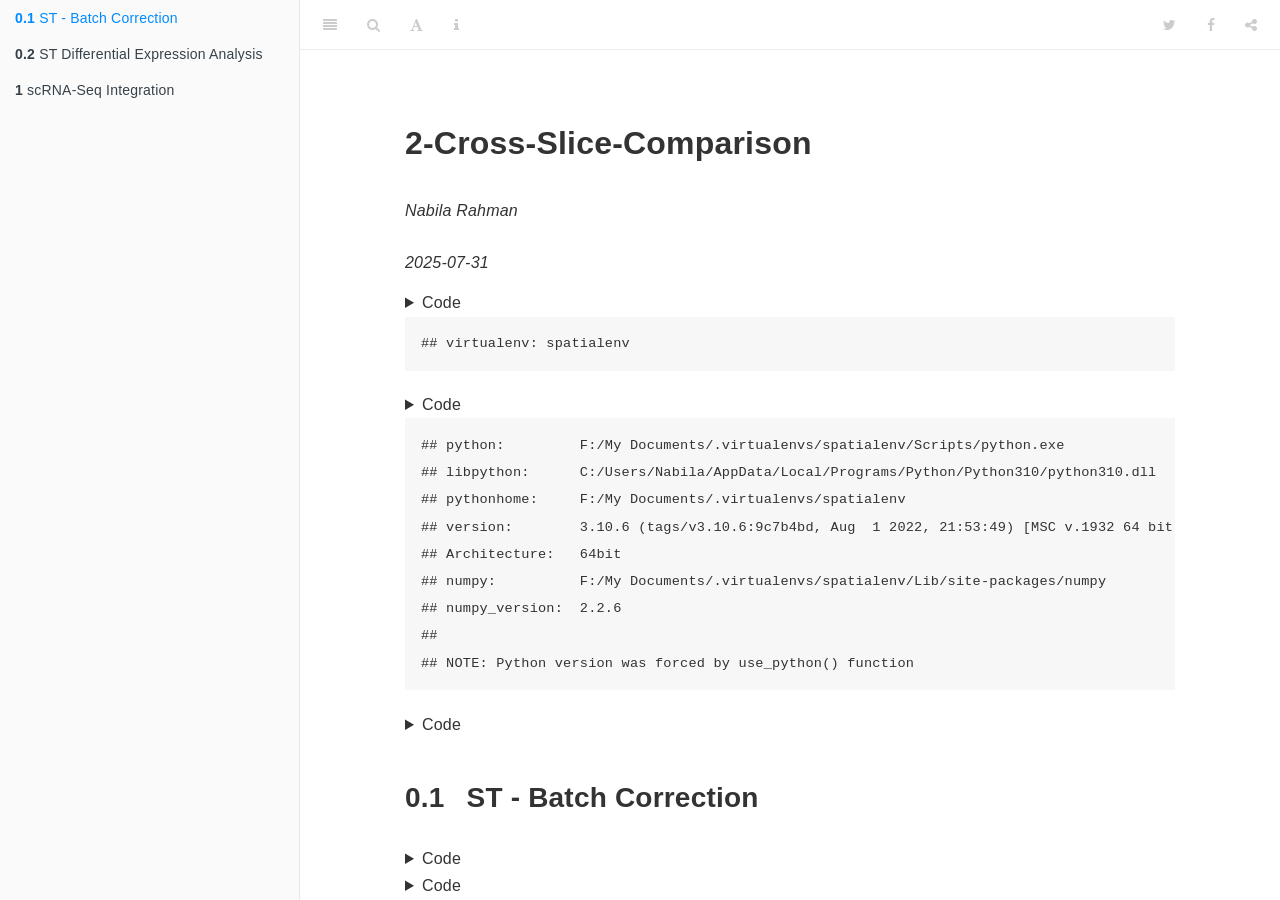
